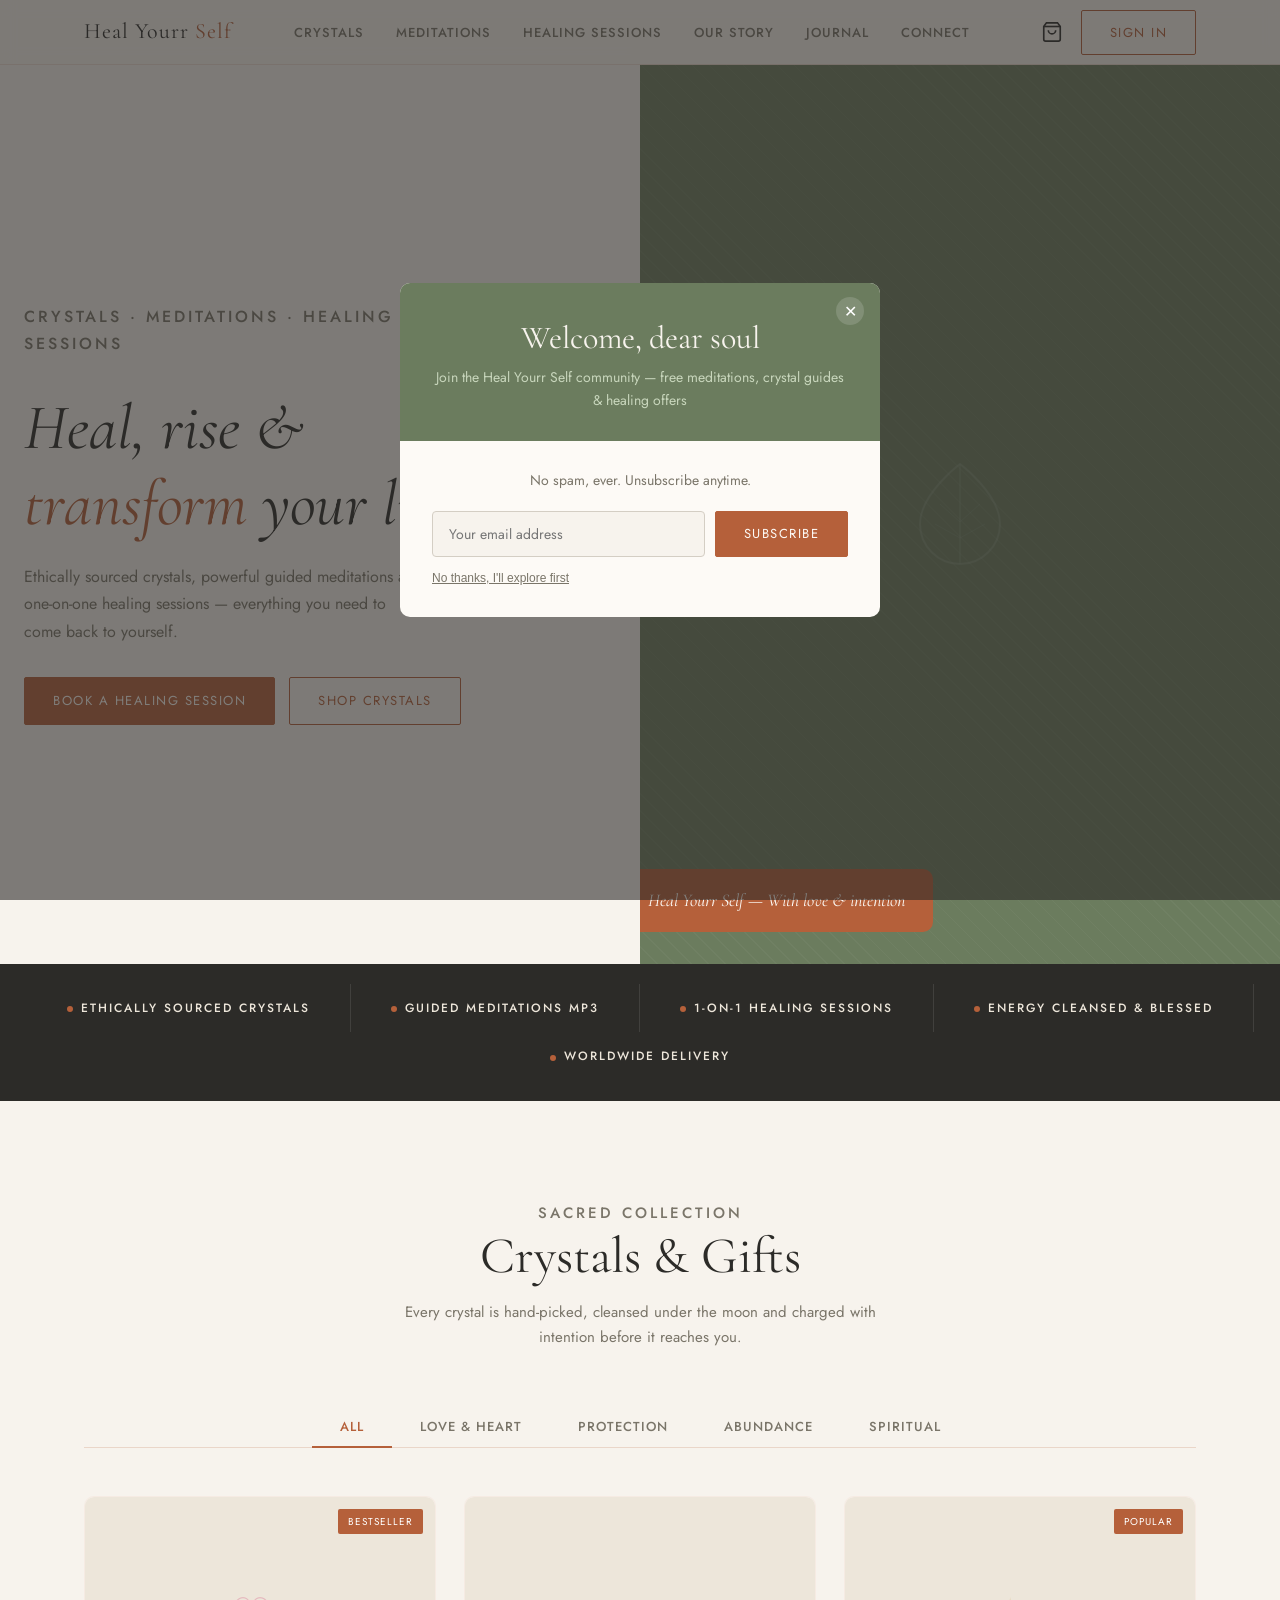
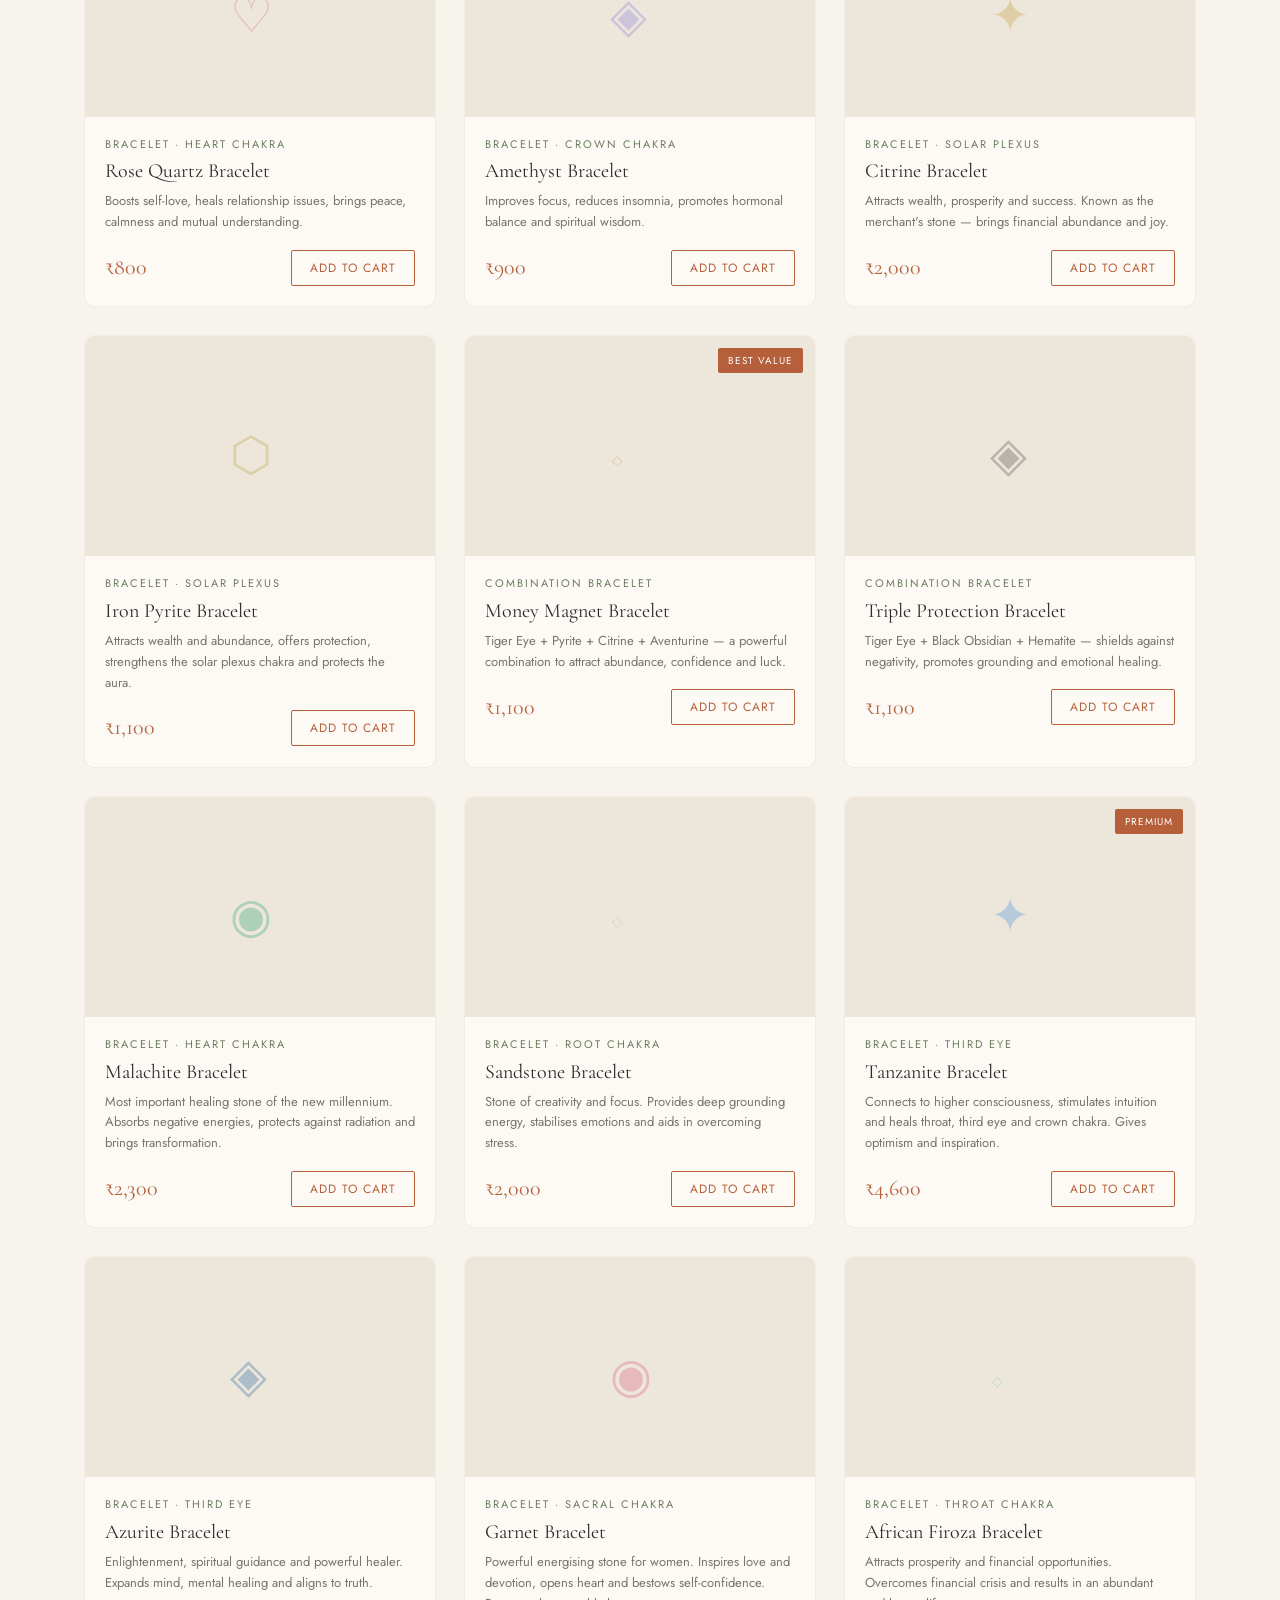
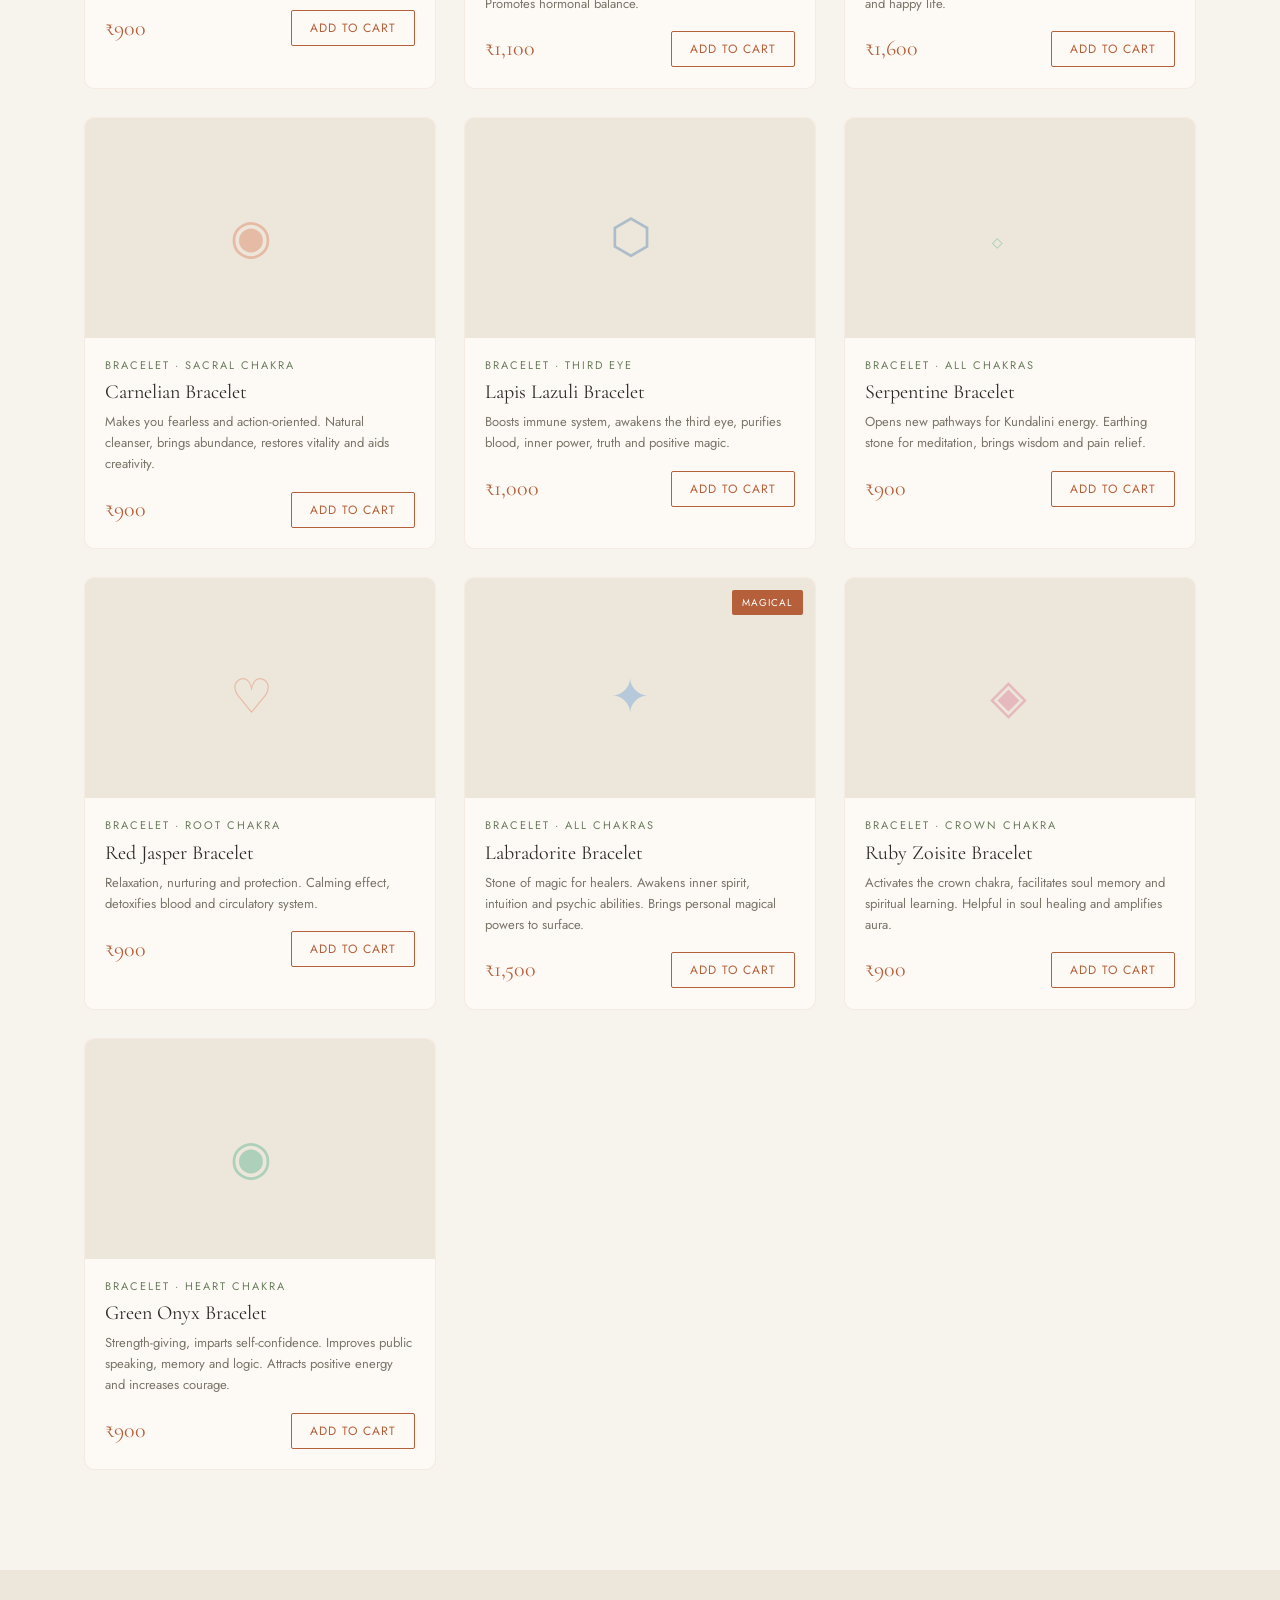
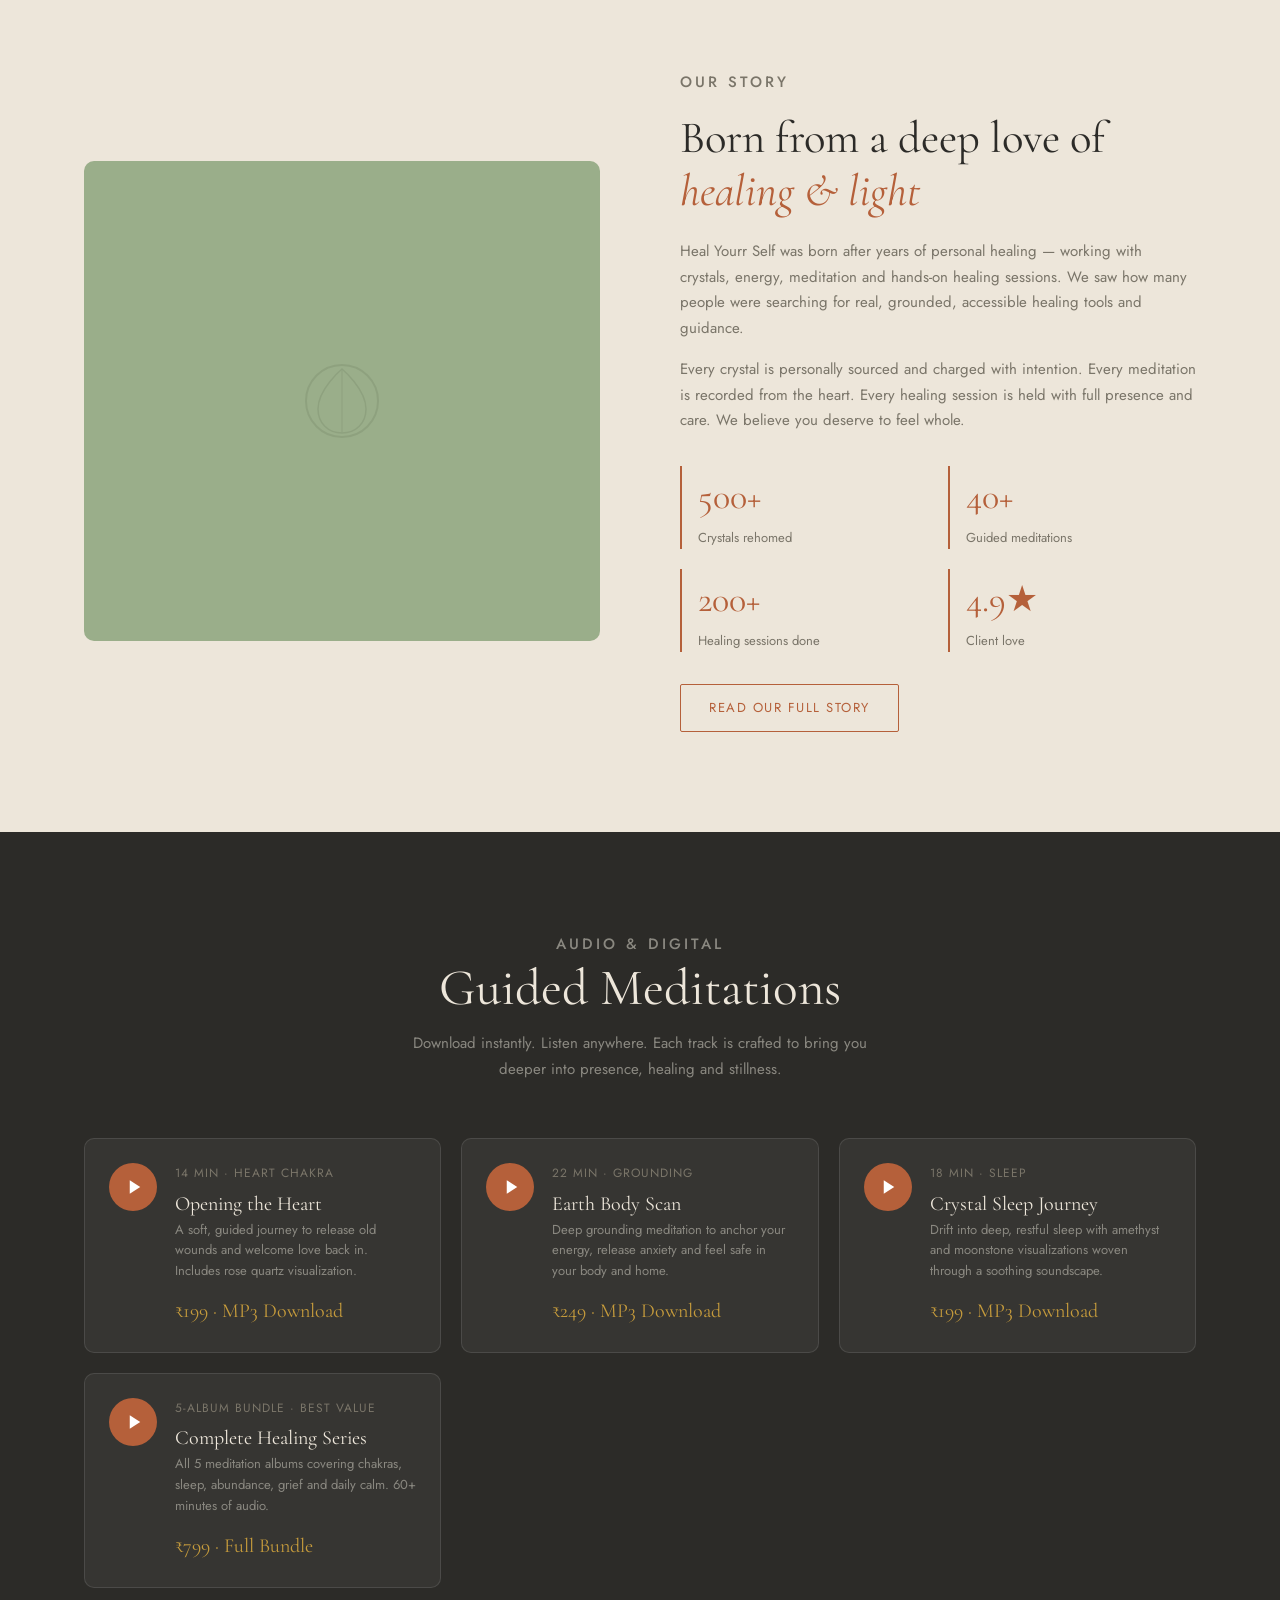
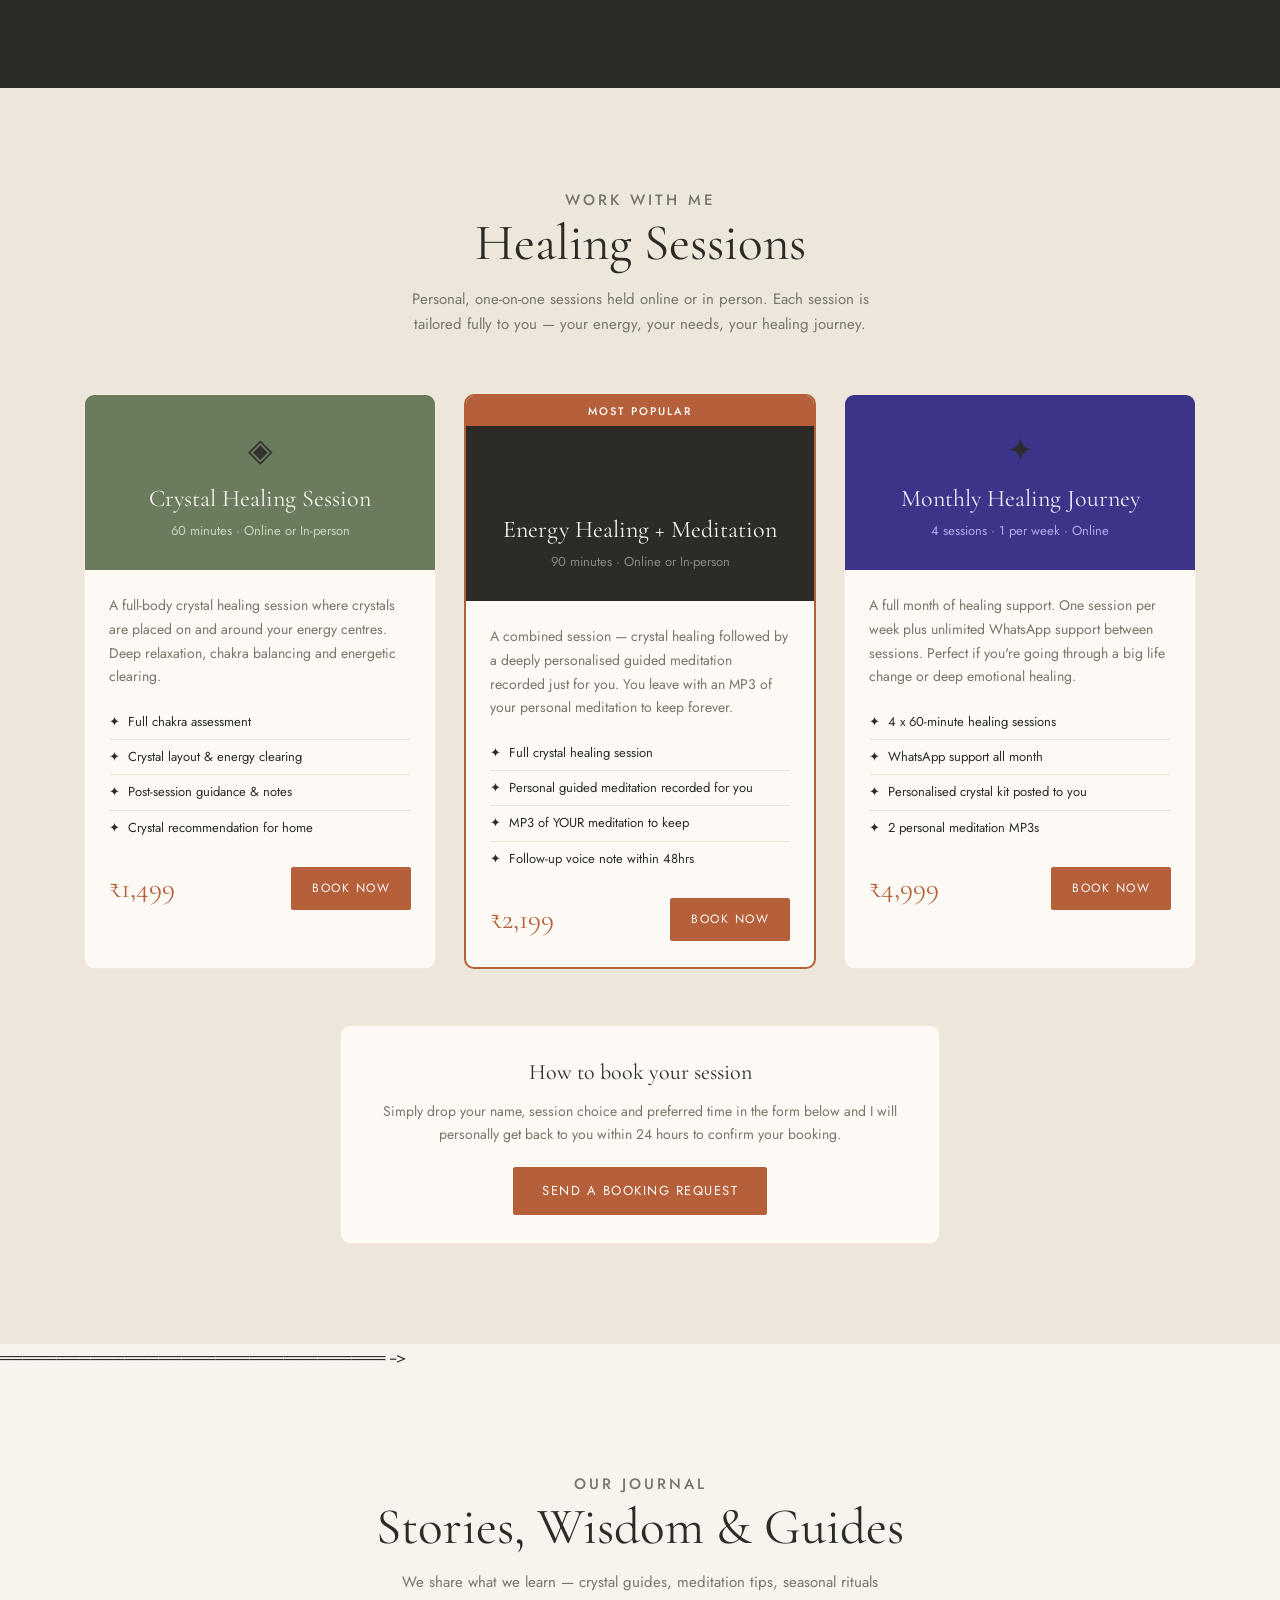
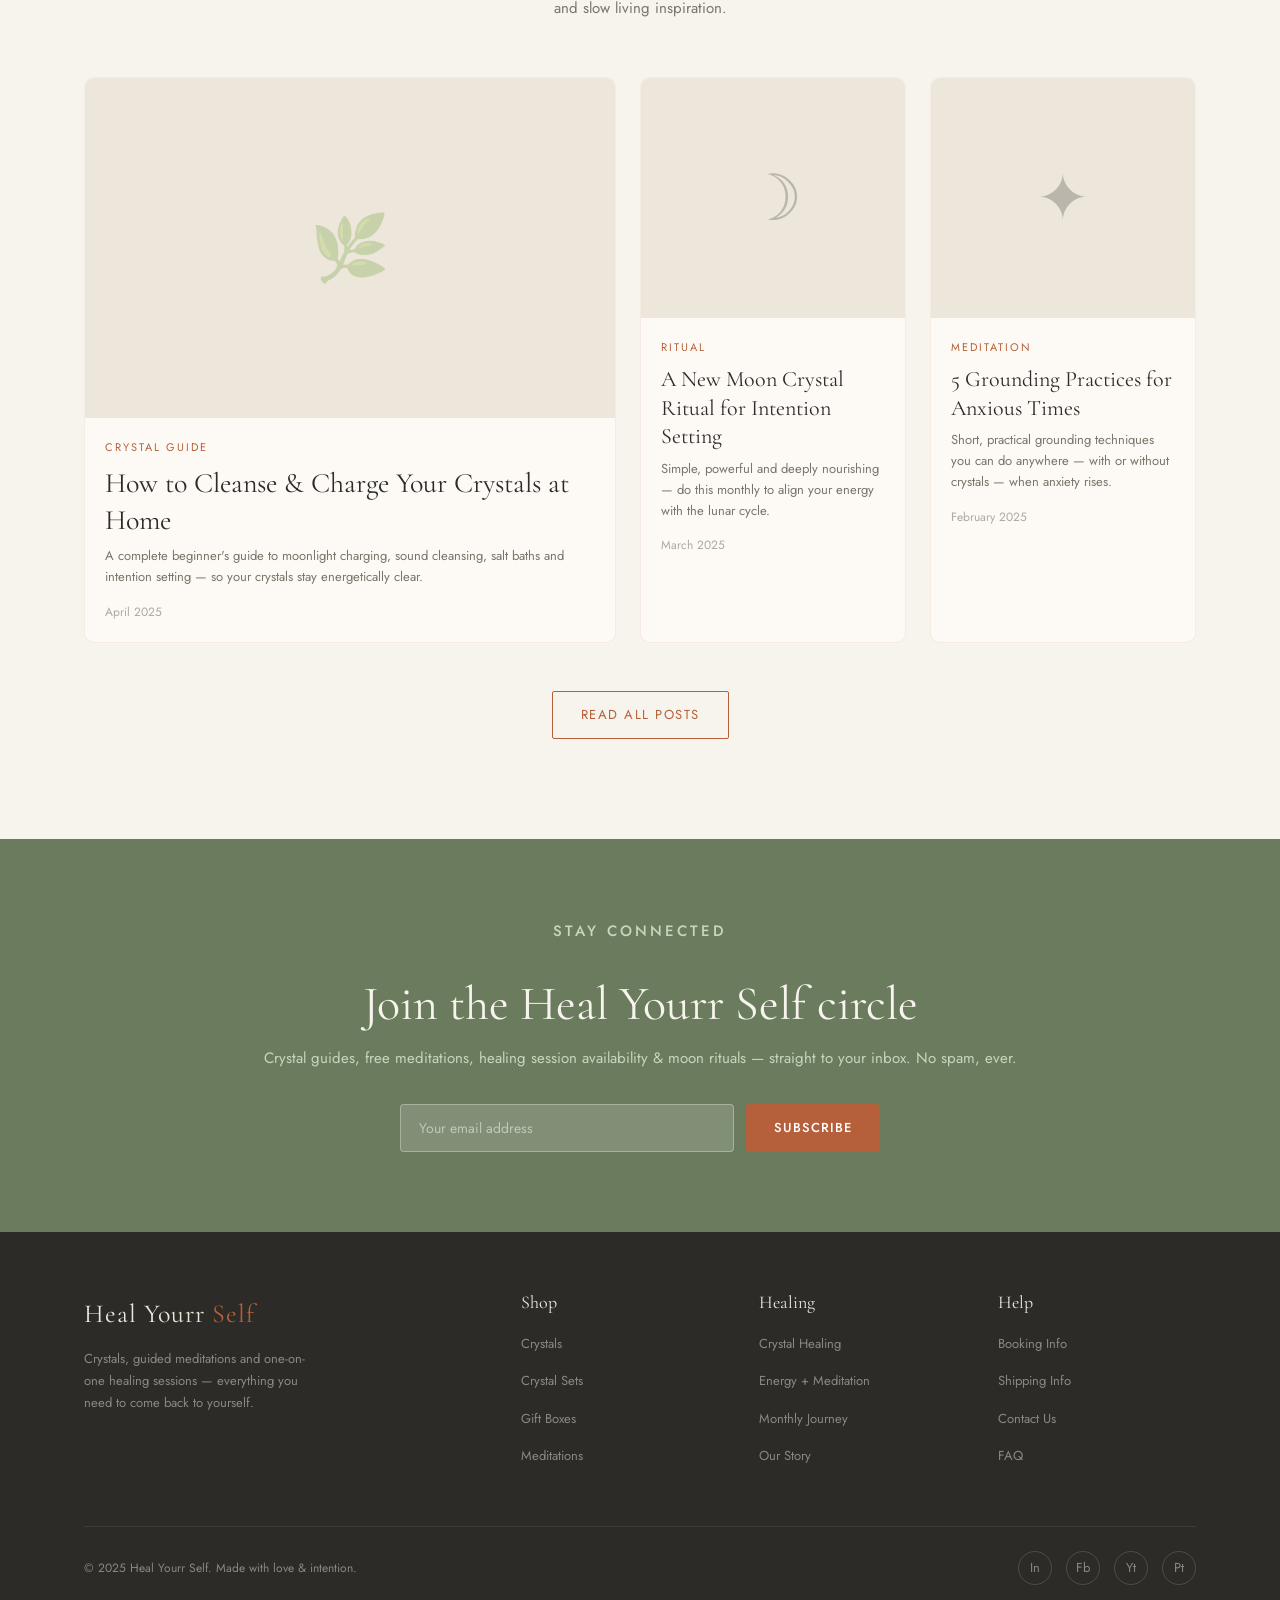
==== index (4).html @ dcf6c5a8 "firebase issue fixed" ====
<!DOCTYPE html>
<html lang="en">
<head>
  <meta charset="UTF-8" />
  <meta name="viewport" content="width=device-width, initial-scale=1.0"/>
  <title>Heal Yourr Self — Crystals, Meditations & Healing Sessions</title>
  <link href="https://fonts.googleapis.com/css2?family=Cormorant+Garamond:ital,wght@0,300;0,400;0,600;1,300;1,400&family=Jost:wght@300;400;500&display=swap" rel="stylesheet"/>
  <script type="module">
    import { initializeApp } from "https://www.gstatic.com/firebasejs/10.11.0/firebase-app.js";
    import { getAuth, signInWithPopup, GoogleAuthProvider, createUserWithEmailAndPassword, signInWithEmailAndPassword, signOut, onAuthStateChanged } from "https://www.gstatic.com/firebasejs/10.11.0/firebase-auth.js";
    import { getFirestore, doc, setDoc, getDoc } from "https://www.gstatic.com/firebasejs/10.11.0/firebase-firestore.js";

    const firebaseConfig = {
      apiKey: "AIzaSyAkvqa2JG7VPcu11WR4FYIJxOx4Lw--bS4",
      authDomain: "heal-yourr-self.firebaseapp.com",
      projectId: "heal-yourr-self",
      storageBucket: "heal-yourr-self.firebasestorage.app",
      messagingSenderId: "934808740053",
      appId: "1:934808740053:web:3488cf085764a7d14f825c"
    };

    const app = initializeApp(firebaseConfig);
    const auth = getAuth(app);
    const db = getFirestore(app);
    const provider = new GoogleAuthProvider();

    window._auth = auth; window._db = db; window._provider = provider;
    window._signInWithPopup = signInWithPopup;
    window._createUser = createUserWithEmailAndPassword;
    window._signIn = signInWithEmailAndPassword;
    window._signOut = signOut;
    window._doc = doc; window._setDoc = setDoc; window._getDoc = getDoc;

    onAuthStateChanged(auth, async function(user) {
      window.currentUser = user || null;
      var signinBtn = document.getElementById('nav-signin-btn');
      var userBtn = document.getElementById('nav-user-btn');
      var userName = document.getElementById('nav-user-name');
      if (user) {
        if (signinBtn) signinBtn.style.display = 'none';
        if (userBtn) userBtn.style.display = 'flex';
        if (userName) userName.textContent = (user.displayName || user.email).split(' ')[0];
        var snap = await getDoc(doc(db, 'users', user.uid));
        window.cartItems = (snap.exists() && snap.data().cart) ? snap.data().cart : [];
        renderCart();
      } else {
        if (signinBtn) signinBtn.style.display = 'flex';
        if (userBtn) userBtn.style.display = 'none';
        window.cartItems = [];
        renderCart();
      }
    });

    window.saveCartToFirebase = async function() {
      if (!window.currentUser) return;
      await setDoc(doc(db, 'users', window.currentUser.uid), { cart: window.cartItems }, { merge: true });
    };

    window.sendOrderConfirmationEmail = async function(orderData) {
      // This function sends email via Firebase Cloud Functions
      // You need to set up a Cloud Function to handle this
      try {
        await fetch('https://us-central1-heal-yourr-self.cloudfunctions.net/sendOrderEmail', {
          method: 'POST',
          headers: { 'Content-Type': 'application/json' },
          body: JSON.stringify(orderData)
        });
      } catch(e) { 
        console.log('Email notification queued:', e.message); 
      }
    };

    window.signInWithGoogle = async function() {
      try {
        var result = await signInWithPopup(auth, provider);
        await setDoc(doc(db, 'users', result.user.uid), { name: result.user.displayName, email: result.user.email, photo: result.user.photoURL }, { merge: true });
        closeAuthModal();
      } catch(e) { document.getElementById('auth-error').textContent = e.message; }
    };

    window.signUpEmail = async function() {
      var name = document.getElementById('auth-name').value.trim();
      var email = document.getElementById('auth-email').value.trim();
      var pass = document.getElementById('auth-pass').value;
      if (!name||!email||!pass) { document.getElementById('auth-error').textContent = 'Please fill all fields'; return; }
      if (pass.length < 6) { document.getElementById('auth-error').textContent = 'Password must be at least 6 characters'; return; }
      try {
        var result = await createUserWithEmailAndPassword(auth, email, pass);
        await setDoc(doc(db, 'users', result.user.uid), { name, email, createdAt: new Date().toISOString() }, { merge: true });
        closeAuthModal();
      } catch(e) { document.getElementById('auth-error').textContent = e.message; }
    };

    window.signInEmail = async function() {
      var email = document.getElementById('auth-email').value.trim();
      var pass = document.getElementById('auth-pass').value;
      if (!email||!pass) { document.getElementById('auth-error').textContent = 'Please fill all fields'; return; }
      try {
        await signInWithEmailAndPassword(auth, email, pass);
        closeAuthModal();
      } catch(e) { document.getElementById('auth-error').textContent = 'Wrong email or password'; }
    };

    window.signOutUser = async function() {
      await signOut(auth);
      document.getElementById('profile-modal').classList.remove('open');
    };

    window.saveAddress = async function() {
      if (!window.currentUser) { alert('Please sign in first'); return; }
      var addr = {
        name: document.getElementById('addr-name').value,
        phone: document.getElementById('addr-phone').value,
        line1: document.getElementById('addr-line1').value,
        city: document.getElementById('addr-city').value,
        state: document.getElementById('addr-state').value,
        pincode: document.getElementById('addr-pincode').value
      };
      await setDoc(doc(db, 'users', window.currentUser.uid), { address: addr }, { merge: true });
      document.getElementById('addr-saved-msg').style.display = 'block';
      setTimeout(function(){ document.getElementById('addr-saved-msg').style.display='none'; }, 2500);
    };

    window.loadAddress = async function() {
      if (!window.currentUser) return;
      var snap = await getDoc(doc(db, 'users', window.currentUser.uid));
      if (snap.exists() && snap.data().address) {
        var a = snap.data().address;
        document.getElementById('addr-name').value = a.name||'';
        document.getElementById('addr-phone').value = a.phone||'';
        document.getElementById('addr-line1').value = a.line1||'';
        document.getElementById('addr-city').value = a.city||'';
        document.getElementById('addr-state').value = a.state||'';
        document.getElementById('addr-pincode').value = a.pincode||'';
      }
    };
  </script>

  <style>
    /* ── RESET & BASE ── */
    *, *::before, *::after { box-sizing: border-box; margin: 0; padding: 0; }
    :root {
      --cream:    #F7F3ED;
      --ivory:    #EDE6DA;
      --terra:    #B5603A;
      --terra-lt: #D4896A;
      --sage:     #6B7C5E;
      --sage-lt:  #9AAE8A;
      --charcoal: #2C2B28;
      --muted:    #7A7569;
      --gold:     #C49A3C;
      --white:    #FDFAF6;
      --radius:   10px;
    }
    html { scroll-behavior: smooth; }
    body {
      font-family: 'Jost', sans-serif;
      background: var(--cream);
      color: var(--charcoal);
      font-size: 16px;
      line-height: 1.7;
      overflow-x: hidden;
    }
    h1,h2,h3,h4 {
      font-family: 'Cormorant Garamond', serif;
      font-weight: 400;
      line-height: 1.2;
    }
    img { display: block; width: 100%; object-fit: cover; }
    a { color: inherit; text-decoration: none; }
    .container { max-width: 1160px; margin: 0 auto; padding: 0 24px; }
    .section-label {
      font-size: 11px;
      letter-spacing: 3px;
      text-transform: uppercase;
      color: var(--terra);
      font-family: 'Jost', sans-serif;
      font-weight: 500;
      margin-bottom: 12px;
    }
    .btn {
      display: inline-block;
      padding: 12px 28px;
      border: 1.5px solid var(--terra);
      color: var(--terra);
      font-family: 'Jost', sans-serif;
      font-size: 13px;
      letter-spacing: 1.5px;
      text-transform: uppercase;
      cursor: pointer;
      background: transparent;
      transition: background 0.25s, color 0.25s;
      border-radius: 2px;
    }
    .btn:hover { background: var(--terra); color: var(--white); }
    .btn-filled { background: var(--terra); color: var(--white); }
    .btn-filled:hover { background: #9a4f2e; }

    /* ── SUBSCRIBE POPUP ── */
    #popup-overlay {
      position: fixed; inset: 0; z-index: 1000;
      background: rgba(44,43,40,0.6);
      display: flex; align-items: center; justify-content: center;
      opacity: 0; animation: fadeIn 0.5s 1.5s forwards;
    }
    @keyframes fadeIn { to { opacity: 1; } }
    #popup {
      background: var(--white);
      width: 480px; max-width: 94vw;
      border-radius: var(--radius);
      overflow: hidden;
      transform: translateY(20px);
      animation: slideUp 0.5s 1.5s forwards;
      opacity: 0;
    }
    @keyframes slideUp { to { opacity: 1; transform: translateY(0); } }
    #popup-top {
      background: var(--sage);
      padding: 36px 32px 28px;
      text-align: center;
      position: relative;
    }
    #popup-top h2 { color: var(--cream); font-size: 32px; margin-bottom: 8px; }
    #popup-top p { color: #c8d6bc; font-size: 14px; font-family: 'Jost', sans-serif; }
    #popup-close {
      position: absolute; top: 14px; right: 16px;
      background: rgba(255,255,255,0.15); border: none;
      color: #fff; width: 28px; height: 28px;
      border-radius: 50%; cursor: pointer; font-size: 16px;
      display: flex; align-items: center; justify-content: center;
    }
    #popup-close:hover { background: rgba(255,255,255,0.3); }
    #popup-body { padding: 28px 32px 32px; }
    #popup-body p { font-size: 14px; color: var(--muted); margin-bottom: 18px; text-align: center; }
    .popup-row { display: flex; gap: 10px; }
    .popup-row input {
      flex: 1; padding: 12px 16px;
      border: 1px solid #d4cec4; border-radius: 4px;
      font-family: 'Jost', sans-serif; font-size: 14px;
      background: var(--cream); color: var(--charcoal);
      outline: none;
    }
    .popup-row input:focus { border-color: var(--sage); }
    .popup-row .btn { white-space: nowrap; }
    #popup-skip {
      display: block; text-align: center; margin-top: 14px;
      font-size: 12px; color: var(--muted); cursor: pointer;
      text-decoration: underline; background: none; border: none;
    }
    #popup-success { text-align: center; padding: 20px 0 8px; }
    #popup-success .check {
      width: 48px; height: 48px; border-radius: 50%;
      background: #e8f0e4; margin: 0 auto 14px;
      display: flex; align-items: center; justify-content: center;
    }
    #popup-success h3 { font-size: 22px; margin-bottom: 6px; }
    #popup-success p { font-size: 14px; color: var(--muted); }

    /* ── NAV ── */
    nav {
      position: fixed; top: 0; width: 100%; z-index: 500;
      background: rgba(247,243,237,0.95);
      backdrop-filter: blur(8px);
      border-bottom: 1px solid rgba(181,96,58,0.15);
    }
    .nav-inner {
      max-width: 1160px; margin: 0 auto; padding: 0 24px;
      height: 64px; display: flex; align-items: center; justify-content: space-between;
    }
    .nav-logo {
      font-family: 'Cormorant Garamond', serif;
      font-size: 22px; letter-spacing: 1px; color: var(--charcoal);
    }
    .nav-logo span { color: var(--terra); }
    .nav-links { display: flex; gap: 32px; list-style: none; }
    .nav-links a {
      font-size: 13px; letter-spacing: 1px; text-transform: uppercase;
      color: var(--muted); font-weight: 500; transition: color 0.2s;
    }
    .nav-links a:hover { color: var(--terra); }
    .nav-cta { font-size: 13px; }
    .hamburger { display: none; flex-direction: column; gap: 5px; cursor: pointer; background: none; border: none; padding: 4px; }
    .hamburger span { width: 22px; height: 1.5px; background: var(--charcoal); display: block; transition: all 0.3s; }

    /* ── HERO ── */
    #hero {
      padding-top: 64px;
      min-height: 100vh;
      display: grid;
      grid-template-columns: 1fr 1fr;
      align-items: center;
    }
    .hero-text { padding: 80px 48px 80px 24px; max-width: 580px; }
    .hero-text h1 { font-size: clamp(42px, 5vw, 68px); font-style: italic; margin-bottom: 20px; color: var(--charcoal); }
    .hero-text h1 em { color: var(--terra); font-style: italic; }
    .hero-text p { color: var(--muted); font-size: 16px; max-width: 400px; margin-bottom: 32px; }
    .hero-actions { display: flex; gap: 14px; flex-wrap: wrap; }
    .hero-img {
      height: 100vh;
      background: var(--sage);
      position: relative;
      overflow: hidden;
    }
    .hero-img img { height: 100%; object-fit: cover; opacity: 0.85; }
    /* placeholder pattern if no image */
    .hero-img-placeholder {
      width: 100%; height: 100%;
      background:
        repeating-linear-gradient(45deg, rgba(255,255,255,0.03) 0px, rgba(255,255,255,0.03) 1px, transparent 1px, transparent 12px),
        var(--sage);
      display: flex; align-items: center; justify-content: center;
    }
    .hero-img-placeholder .leaf-icon { opacity: 0.2; }
    .hero-badge {
      position: absolute; bottom: 32px; left: -20px;
      background: var(--terra); color: var(--white);
      padding: 16px 28px; border-radius: 0 var(--radius) var(--radius) 0;
      font-family: 'Cormorant Garamond', serif; font-size: 18px; font-style: italic;
    }

    /* ── FEATURES STRIP ── */
    #features {
      background: var(--charcoal);
      padding: 20px 0;
    }
    .features-row {
      display: flex; gap: 0;
      justify-content: center; flex-wrap: wrap;
    }
    .feature-item {
      padding: 14px 40px;
      border-right: 1px solid rgba(255,255,255,0.1);
      color: var(--ivory);
      font-size: 12px; letter-spacing: 2px; text-transform: uppercase;
      font-weight: 500; text-align: center;
    }
    .feature-item:last-child { border-right: none; }
    .feature-item .dot { display: inline-block; width: 6px; height: 6px; border-radius: 50%; background: var(--terra); margin-right: 8px; vertical-align: middle; }

    /* ── SHOP ── */
    #shop { padding: 100px 0; }
    .section-head { text-align: center; margin-bottom: 56px; }
    .section-head h2 { font-size: clamp(34px, 4vw, 52px); margin-bottom: 12px; }
    .section-head p { color: var(--muted); max-width: 480px; margin: 0 auto; font-size: 15px; }
    .shop-tabs {
      display: flex; gap: 0; justify-content: center;
      margin-bottom: 48px; border-bottom: 1px solid rgba(181,96,58,0.2);
    }
    .shop-tab {
      padding: 10px 28px; font-size: 13px; letter-spacing: 1px; text-transform: uppercase;
      color: var(--muted); cursor: pointer; border: none; background: none;
      border-bottom: 2px solid transparent; margin-bottom: -1px;
      font-family: 'Jost', sans-serif; font-weight: 500; transition: all 0.2s;
    }
    .shop-tab.active { color: var(--terra); border-bottom-color: var(--terra); }
    .products-grid {
      display: grid;
      grid-template-columns: repeat(auto-fill, minmax(260px, 1fr));
      gap: 28px;
    }
    .product-card {
      background: var(--white);
      border-radius: var(--radius);
      overflow: hidden;
      border: 1px solid rgba(181,96,58,0.1);
      transition: transform 0.25s, box-shadow 0.25s;
      cursor: pointer;
    }
    .product-card:hover { transform: translateY(-4px); box-shadow: 0 12px 32px rgba(44,43,40,0.1); }
    .product-img {
      height: 220px;
      background: var(--ivory);
      position: relative;
      overflow: hidden;
      display: flex; align-items: center; justify-content: center;
    }
    .product-img-placeholder {
      width: 60px; height: 60px; opacity: 0.3;
      font-family: 'Cormorant Garamond', serif; font-size: 48px; color: var(--sage);
    }
    .product-badge {
      position: absolute; top: 12px; right: 12px;
      background: var(--terra); color: #fff;
      font-size: 10px; letter-spacing: 1px; text-transform: uppercase;
      padding: 4px 10px; border-radius: 2px;
    }
    .product-info { padding: 18px 20px 20px; }
    .product-type { font-size: 11px; letter-spacing: 2px; text-transform: uppercase; color: var(--sage); margin-bottom: 6px; }
    .product-name { font-family: 'Cormorant Garamond', serif; font-size: 20px; margin-bottom: 8px; }
    .product-desc { font-size: 13px; color: var(--muted); margin-bottom: 16px; line-height: 1.6; }
    .product-foot { display: flex; align-items: center; justify-content: space-between; }
    .product-price { font-family: 'Cormorant Garamond', serif; font-size: 22px; color: var(--terra); }
    .add-btn {
      padding: 8px 18px; font-size: 12px; letter-spacing: 1px;
      text-transform: uppercase; border: 1px solid var(--terra);
      color: var(--terra); background: none; cursor: pointer; border-radius: 2px;
      font-family: 'Jost', sans-serif; transition: all 0.2s;
    }
    .add-btn:hover { background: var(--terra); color: #fff; }
    .tab-section { display: none; }
    .tab-section.active { display: block; }

    /* ── ABOUT BAND ── */
    #about {
      background: var(--ivory);
      padding: 100px 0;
    }
    .about-grid { display: grid; grid-template-columns: 1fr 1fr; gap: 80px; align-items: center; }
    .about-img-wrap {
      height: 480px; background: var(--sage-lt);
      border-radius: var(--radius); overflow: hidden;
      display: flex; align-items: center; justify-content: center;
    }
    .about-img-wrap img { height: 100%; object-fit: cover; }
    .about-text h2 { font-size: clamp(32px, 3.5vw, 48px); margin-bottom: 20px; }
    .about-text h2 em { color: var(--terra); }
    .about-text p { color: var(--muted); margin-bottom: 16px; font-size: 15px; }
    .about-stats { display: grid; grid-template-columns: 1fr 1fr; gap: 20px; margin: 32px 0; }
    .stat { border-left: 2px solid var(--terra); padding-left: 16px; }
    .stat-num { font-family: 'Cormorant Garamond', serif; font-size: 36px; color: var(--terra); }
    .stat-label { font-size: 13px; color: var(--muted); }

    /* ── MEDITATIONS ── */
    #meditations { padding: 100px 0; background: var(--charcoal); }
    #meditations .section-head h2 { color: var(--ivory); }
    #meditations .section-head p { color: #8a8880; }
    #meditations .section-label { color: var(--terra-lt); }
    .meditation-list { display: grid; grid-template-columns: repeat(auto-fill, minmax(320px, 1fr)); gap: 20px; }
    .meditation-card {
      background: rgba(255,255,255,0.05);
      border: 1px solid rgba(255,255,255,0.1);
      border-radius: var(--radius);
      padding: 24px;
      display: flex; gap: 18px; align-items: flex-start;
      transition: background 0.2s;
    }
    .meditation-card:hover { background: rgba(255,255,255,0.09); }
    .play-btn {
      width: 48px; height: 48px; border-radius: 50%;
      background: var(--terra); flex-shrink: 0;
      display: flex; align-items: center; justify-content: center;
      cursor: pointer; transition: background 0.2s;
    }
    .play-btn:hover { background: var(--terra-lt); }
    .play-btn svg { margin-left: 3px; }
    .med-info { flex: 1; }
    .med-title { font-family: 'Cormorant Garamond', serif; font-size: 20px; color: var(--ivory); margin-bottom: 4px; }
    .med-meta { font-size: 12px; color: #7a7569; letter-spacing: 1px; text-transform: uppercase; margin-bottom: 8px; }
    .med-desc { font-size: 13px; color: #8a8880; line-height: 1.6; margin-bottom: 12px; }
    .med-price { font-family: 'Cormorant Garamond', serif; font-size: 20px; color: var(--gold); }

    /* ── BLOG ── */
    #blog { padding: 100px 0; }
    .blog-grid { display: grid; grid-template-columns: 2fr 1fr 1fr; gap: 24px; }
    .blog-card { border-radius: var(--radius); overflow: hidden; background: var(--white); border: 1px solid rgba(181,96,58,0.1); }
    .blog-card:hover .blog-img-placeholder { opacity: 0.5; }
    .blog-img { height: 240px; background: var(--ivory); overflow: hidden; display: flex; align-items: center; justify-content: center; }
    .blog-img-placeholder { font-size: 64px; opacity: 0.25; transition: opacity 0.3s; }
    .blog-card:first-child .blog-img { height: 340px; }
    .blog-content { padding: 20px; }
    .blog-tag { font-size: 11px; letter-spacing: 2px; text-transform: uppercase; color: var(--terra); margin-bottom: 8px; }
    .blog-title { font-family: 'Cormorant Garamond', serif; font-size: 22px; margin-bottom: 8px; line-height: 1.3; }
    .blog-card:first-child .blog-title { font-size: 28px; }
    .blog-excerpt { font-size: 13px; color: var(--muted); line-height: 1.6; margin-bottom: 14px; }
    .blog-date { font-size: 12px; color: #aaa9a3; }

    /* ── SUBSCRIBE SECTION ── */
    #subscribe {
      background: var(--sage);
      padding: 80px 0;
      text-align: center;
    }
    #subscribe h2 { font-size: clamp(30px, 4vw, 48px); color: var(--cream); margin-bottom: 12px; }
    #subscribe p { color: #c8d6bc; font-size: 15px; margin-bottom: 32px; }
    .subscribe-form { display: flex; gap: 12px; max-width: 480px; margin: 0 auto; }
    .subscribe-form input {
      flex: 1; padding: 13px 18px;
      border: 1.5px solid rgba(255,255,255,0.3); border-radius: 4px;
      background: rgba(255,255,255,0.15); color: var(--white);
      font-family: 'Jost', sans-serif; font-size: 14px; outline: none;
    }
    .subscribe-form input::placeholder { color: rgba(255,255,255,0.5); }
    .subscribe-form input:focus { border-color: rgba(255,255,255,0.7); }
    .sub-form-btn {
      padding: 13px 28px; background: var(--terra); color: #fff;
      border: none; border-radius: 4px; font-size: 13px; letter-spacing: 1px;
      text-transform: uppercase; cursor: pointer; font-family: 'Jost', sans-serif;
      font-weight: 500; white-space: nowrap; transition: background 0.2s;
    }
    .sub-form-btn:hover { background: #9a4f2e; }

    /* ── FOOTER ── */
    footer {
      background: var(--charcoal);
      padding: 60px 0 28px;
      color: #8a8880;
    }
    .footer-grid { display: grid; grid-template-columns: 2fr 1fr 1fr 1fr; gap: 40px; margin-bottom: 48px; }
    .footer-brand .nav-logo { font-size: 26px; color: var(--ivory); margin-bottom: 12px; }
    .footer-brand p { font-size: 13px; line-height: 1.7; max-width: 240px; }
    .footer-col h4 { font-family: 'Cormorant Garamond', serif; font-size: 18px; color: var(--ivory); margin-bottom: 16px; }
    .footer-col ul { list-style: none; }
    .footer-col ul li { margin-bottom: 10px; }
    .footer-col ul a { font-size: 13px; color: #8a8880; transition: color 0.2s; }
    .footer-col ul a:hover { color: var(--terra-lt); }
    .footer-bottom {
      border-top: 1px solid rgba(255,255,255,0.08);
      padding-top: 24px;
      display: flex; justify-content: space-between; align-items: center;
    }
    .footer-bottom p { font-size: 12px; }
    .social-links { display: flex; gap: 14px; }
    .social-links a {
      width: 34px; height: 34px; border-radius: 50%;
      border: 1px solid rgba(255,255,255,0.15);
      display: flex; align-items: center; justify-content: center;
      font-size: 13px; color: #8a8880; transition: all 0.2s;
    }
    .social-links a:hover { border-color: var(--terra); color: var(--terra-lt); }


    /* ── CART DRAWER ── */
    #cart-overlay { position:fixed;inset:0;z-index:3000;background:rgba(44,43,40,0.5);display:none;justify-content:flex-end; }
    #cart-overlay.open { display:flex; }
    #cart-drawer { background:var(--white);width:420px;max-width:100vw;height:100vh;display:flex;flex-direction:column;transform:translateX(100%);transition:transform 0.35s cubic-bezier(.4,0,.2,1); }
    #cart-overlay.open #cart-drawer { transform:translateX(0); }
    #cart-head { padding:20px 24px;border-bottom:1px solid var(--ivory);display:flex;align-items:center;justify-content:space-between;flex-shrink:0; }
    #cart-head h3 { font-family:'Cormorant Garamond',serif;font-size:22px; }
    #cart-close-btn { background:none;border:none;font-size:22px;cursor:pointer;color:var(--muted);line-height:1; }
    #cart-close-btn:hover { color:var(--terra); }
    #cart-items { flex:1;overflow-y:auto;padding:12px 24px; }
    #cart-empty { text-align:center;padding:60px 20px; }
    #cart-empty .ei { font-size:48px;opacity:0.2;margin-bottom:16px; }
    #cart-empty p { color:var(--muted);font-size:15px;margin-bottom:20px; }
    .cart-item { display:flex;gap:14px;padding:14px 0;border-bottom:1px solid var(--ivory);align-items:flex-start; }
    .cart-item-img { width:72px;height:72px;border-radius:8px;background:var(--ivory);flex-shrink:0;display:flex;align-items:center;justify-content:center;overflow:hidden;font-size:26px;opacity:0.5; }
    .cart-item-img img { width:100%;height:100%;object-fit:cover;opacity:1; }
    .cart-item-info { flex:1;min-width:0; }
    .cart-item-name { font-family:'Cormorant Garamond',serif;font-size:17px;margin-bottom:2px; }
    .cart-item-type { font-size:11px;color:var(--muted);letter-spacing:1px;text-transform:uppercase;margin-bottom:8px; }
    .cart-item-bottom { display:flex;align-items:center;justify-content:space-between; }
    .cart-item-price { font-family:'Cormorant Garamond',serif;font-size:18px;color:var(--terra); }
    .cart-qty { display:flex;align-items:center;gap:8px; }
    .qty-btn { width:26px;height:26px;border-radius:50%;border:1px solid var(--ivory);background:none;cursor:pointer;font-size:16px;color:var(--charcoal);display:flex;align-items:center;justify-content:center;transition:all 0.15s; }
    .qty-btn:hover { border-color:var(--terra);color:var(--terra); }
    .qty-num { font-size:14px;font-weight:500;min-width:16px;text-align:center; }
    .cart-item-remove { background:none;border:none;color:#ccc;cursor:pointer;font-size:16px;padding:4px;transition:color 0.15s;flex-shrink:0; }
    .cart-item-remove:hover { color:#E24B4A; }
    #cart-footer { padding:20px 24px;border-top:1px solid var(--ivory);flex-shrink:0; }
    .cart-summary-row { display:flex;justify-content:space-between;font-size:14px;color:var(--muted);margin-bottom:6px; }
    .cart-summary-row.total { font-size:18px;font-weight:500;color:var(--charcoal);margin-top:10px;padding-top:10px;border-top:1px solid var(--ivory); }
    .cart-summary-row.total span:last-child { color:var(--terra);font-family:'Cormorant Garamond',serif;font-size:22px; }
    #cart-checkout { display:block;width:100%;padding:14px;background:var(--terra);color:#fff;border:none;border-radius:4px;font-size:13px;letter-spacing:1.5px;text-transform:uppercase;cursor:pointer;font-family:'Jost',sans-serif;font-weight:500;transition:background 0.2s;margin-bottom:10px; }
    #cart-checkout:hover { background:#9a4f2e; }
    #cart-continue { display:block;width:100%;padding:11px;background:none;border:1px solid var(--ivory);color:var(--muted);border-radius:4px;font-size:12px;letter-spacing:1px;text-transform:uppercase;cursor:pointer;font-family:'Jost',sans-serif;transition:all 0.2s; }
    #cart-continue:hover { border-color:var(--terra);color:var(--terra); }

    /* ── CART BADGE IN NAV ── */
    .cart-nav-btn { position:relative;background:none;border:none;cursor:pointer;padding:6px 8px;display:flex;align-items:center;gap:6px;color:var(--charcoal);transition:color 0.2s; }
    .cart-nav-btn:hover { color:var(--terra); }
    #cart-badge { position:absolute;top:0;right:0;background:var(--terra);color:#fff;width:18px;height:18px;border-radius:50%;font-size:10px;font-weight:700;display:none;align-items:center;justify-content:center; }
    #cart-badge.visible { display:flex; }
    .nav-user-area { display:flex;align-items:center;gap:10px; }

    /* ── AUTH MODAL ── */
    #auth-overlay { position:fixed;inset:0;z-index:4000;background:rgba(44,43,40,0.65);display:none;align-items:center;justify-content:center;padding:20px; }
    #auth-overlay.open { display:flex; }
    #auth-box { background:var(--white);border-radius:var(--radius);width:440px;max-width:100%;overflow:hidden; }
    #auth-top { background:var(--sage);padding:32px 28px 24px;text-align:center;position:relative; }
    #auth-top h2 { color:var(--cream);font-size:28px;margin-bottom:6px; }
    #auth-top p { color:#c8d6bc;font-size:13px; }
    #auth-modal-close { position:absolute;top:12px;right:14px;background:rgba(255,255,255,0.15);border:none;color:#fff;width:28px;height:28px;border-radius:50%;cursor:pointer;font-size:16px;display:flex;align-items:center;justify-content:center; }
    #auth-body { padding:24px 28px 28px; }
    .auth-tabs { display:flex;gap:0;border-bottom:1px solid var(--ivory);margin-bottom:20px; }
    .auth-tab { flex:1;padding:10px;text-align:center;font-size:13px;letter-spacing:1px;text-transform:uppercase;cursor:pointer;border:none;background:none;color:var(--muted);border-bottom:2px solid transparent;margin-bottom:-1px;font-family:'Jost',sans-serif;font-weight:500;transition:all 0.2s; }
    .auth-tab.active { color:var(--terra);border-bottom-color:var(--terra); }
    .auth-input-group { margin-bottom:14px; }
    .auth-input-group label { display:block;font-size:12px;letter-spacing:1px;text-transform:uppercase;color:var(--muted);margin-bottom:6px; }
    .auth-input-group input { width:100%;padding:11px 14px;border:1px solid var(--ivory);border-radius:4px;font-family:'Jost',sans-serif;font-size:14px;background:var(--cream);color:var(--charcoal);outline:none; }
    .auth-input-group input:focus { border-color:var(--sage); }
    #auth-error { color:#E24B4A;font-size:13px;margin-bottom:10px;min-height:18px; }
    .auth-submit-btn { width:100%;padding:13px;background:var(--terra);color:#fff;border:none;border-radius:4px;font-size:13px;letter-spacing:1.5px;text-transform:uppercase;cursor:pointer;font-family:'Jost',sans-serif;font-weight:500;margin-bottom:14px;transition:background 0.2s; }
    .auth-submit-btn:hover { background:#9a4f2e; }
    .auth-divider { text-align:center;font-size:12px;color:var(--muted);margin-bottom:14px;position:relative; }
    .auth-divider::before,.auth-divider::after { content:'';position:absolute;top:50%;width:40%;height:1px;background:var(--ivory); }
    .auth-divider::before { left:0; } .auth-divider::after { right:0; }
    .google-btn { width:100%;padding:12px;border:1px solid var(--ivory);border-radius:4px;background:var(--white);color:var(--charcoal);font-size:14px;cursor:pointer;display:flex;align-items:center;justify-content:center;gap:10px;font-family:'Jost',sans-serif;transition:border-color 0.2s; }
    .google-btn:hover { border-color:var(--sage); }
    .google-icon { width:18px;height:18px; }

    /* ── PROFILE MODAL ── */
    #profile-modal { position:fixed;inset:0;z-index:4000;background:rgba(44,43,40,0.65);display:none;align-items:flex-start;justify-content:flex-end;padding:70px 20px 20px; }
    #profile-modal.open { display:flex; }
    #profile-box { background:var(--white);border-radius:var(--radius);width:360px;max-width:100%;border:1px solid var(--ivory); }
    .profile-head { padding:20px 20px 16px;border-bottom:1px solid var(--ivory);display:flex;align-items:center;gap:12px; }
    .profile-avatar { width:44px;height:44px;border-radius:50%;background:var(--sage);display:flex;align-items:center;justify-content:center;color:#fff;font-size:18px;font-weight:500;flex-shrink:0;overflow:hidden; }
    .profile-avatar img { width:100%;height:100%;object-fit:cover; }
    .profile-name { font-family:'Cormorant Garamond',serif;font-size:18px; }
    .profile-email { font-size:12px;color:var(--muted); }
    .profile-section { padding:16px 20px; }
    .profile-section h4 { font-size:12px;letter-spacing:2px;text-transform:uppercase;color:var(--terra);margin-bottom:12px; }
    .addr-grid { display:grid;grid-template-columns:1fr 1fr;gap:10px; }
    .addr-grid .full { grid-column:1/-1; }
    .addr-grid input { width:100%;padding:9px 12px;border:1px solid var(--ivory);border-radius:4px;font-size:13px;font-family:'Jost',sans-serif;background:var(--cream);color:var(--charcoal);outline:none; }
    .addr-grid input:focus { border-color:var(--sage); }
    .save-addr-btn { margin-top:12px;width:100%;padding:10px;background:var(--sage);color:#fff;border:none;border-radius:4px;font-size:12px;letter-spacing:1.5px;text-transform:uppercase;cursor:pointer;font-family:'Jost',sans-serif; }
    #addr-saved-msg { display:none;color:#3B6D11;font-size:13px;margin-top:8px;text-align:center; }
    .signout-btn { width:100%;padding:11px;margin:0 20px 16px;width:calc(100% - 40px);border:1px solid #f09595;color:#A32D2D;background:none;border-radius:4px;font-size:12px;letter-spacing:1px;text-transform:uppercase;cursor:pointer;font-family:'Jost',sans-serif;transition:all 0.2s; }
    .signout-btn:hover { background:#FCEBEB; }

    /* ── RESPONSIVE ── */
    @media (max-width: 900px) {
      #hero { grid-template-columns: 1fr; }
      .hero-img { height: 340px; }
      .hero-text { padding: 60px 24px 40px; }
      .about-grid { grid-template-columns: 1fr; gap: 40px; }
      .blog-grid { grid-template-columns: 1fr; }
      .blog-card:first-child .blog-img { height: 240px; }
      .footer-grid { grid-template-columns: 1fr 1fr; }
      .nav-links { display: none; }
      .hamburger { display: flex; }
    }
    @media (max-width: 560px) {
      .footer-grid { grid-template-columns: 1fr; }
      .subscribe-form { flex-direction: column; }
      .popup-row { flex-direction: column; }
      .features-row { flex-direction: column; align-items: center; }
      .feature-item { border-right: none; border-bottom: 1px solid rgba(255,255,255,0.08); width: 100%; }
    }

    /* ── PRODUCT DETAIL MODAL ── */
    #product-modal {
      position: fixed; inset: 0; z-index: 2000;
      background: rgba(44,43,40,0.7);
      display: none; align-items: center; justify-content: center;
      padding: 20px;
    }
    #product-modal.open { display: flex; }
    #modal-box {
      background: var(--white);
      border-radius: var(--radius);
      width: 900px; max-width: 100%;
      max-height: 90vh;
      overflow-y: auto;
      display: grid;
      grid-template-columns: 1fr 1fr;
      position: relative;
    }
    #modal-close {
      position: absolute; top: 14px; right: 16px; z-index: 10;
      background: rgba(44,43,40,0.5); border: none;
      color: #fff; width: 32px; height: 32px;
      border-radius: 50%; cursor: pointer; font-size: 18px;
      display: flex; align-items: center; justify-content: center;
    }
    #modal-close:hover { background: var(--terra); }
    #modal-img-wrap {
      height: 100%; min-height: 460px;
      background: var(--ivory);
      display: flex; align-items: center; justify-content: center;
      overflow: hidden; border-radius: var(--radius) 0 0 var(--radius);
      position: relative;
    }
    #modal-img-wrap img { width: 100%; height: 100%; object-fit: cover; }
    #modal-img-placeholder {
      font-size: 80px; opacity: 0.25;
    }
    #modal-content { padding: 36px 32px; overflow-y: auto; }
    #modal-type { font-size: 11px; letter-spacing: 3px; text-transform: uppercase; color: var(--terra); margin-bottom: 8px; font-weight: 500; }
    #modal-name { font-family: 'Cormorant Garamond', serif; font-size: 34px; margin-bottom: 6px; line-height: 1.2; }
    #modal-price { font-family: 'Cormorant Garamond', serif; font-size: 28px; color: var(--terra); margin-bottom: 20px; }
    #modal-desc { font-size: 14px; color: var(--muted); margin-bottom: 20px; line-height: 1.7; }
    #modal-benefits-title { font-size: 12px; letter-spacing: 2px; text-transform: uppercase; color: var(--charcoal); font-weight: 500; margin-bottom: 12px; }
    #modal-benefits { list-style: none; margin-bottom: 28px; }
    #modal-benefits li { font-size: 14px; color: var(--charcoal); padding: 7px 0; border-bottom: 1px solid var(--ivory); display: flex; gap: 10px; }
    #modal-benefits li span.dot-b { width: 6px; height: 6px; border-radius: 50%; background: var(--terra); flex-shrink: 0; margin-top: 8px; }
    #modal-buy { display: block; width: 100%; padding: 14px; background: var(--terra); color: #fff; border: none; border-radius: 4px; font-size: 14px; letter-spacing: 1.5px; text-transform: uppercase; cursor: pointer; font-family: 'Jost', sans-serif; font-weight: 500; text-align: center; transition: background 0.2s; text-decoration: none; }
    #modal-buy:hover { background: #9a4f2e; }
    #modal-attrs { display: grid; grid-template-columns: 1fr 1fr; gap: 10px; margin-bottom: 24px; }
    .modal-attr { background: var(--ivory); border-radius: 6px; padding: 10px 14px; }
    .modal-attr-label { font-size: 10px; letter-spacing: 2px; text-transform: uppercase; color: var(--muted); margin-bottom: 3px; }
    .modal-attr-value { font-size: 14px; color: var(--charcoal); font-weight: 500; }
    .product-card { cursor: pointer; }
    @media (max-width: 700px) {
      #modal-box { grid-template-columns: 1fr; }
      #modal-img-wrap { min-height: 280px; border-radius: var(--radius) var(--radius) 0 0; }
    }
  </style>
</head>
<body>

<!-- ══════════════════════════════════
     PRODUCT DETAIL MODAL
══════════════════════════════════ -->
<div id="product-modal">
  <div id="modal-box">
    <button id="modal-close" onclick="closeModal()">✕</button>
    <div id="modal-img-wrap">
      <img id="modal-img" src="" alt="" style="display:none;">
      <div id="modal-img-placeholder">◈</div>
    </div>
    <div id="modal-content">
      <p id="modal-type"></p>
      <h2 id="modal-name"></h2>
      <p id="modal-price"></p>
      <div id="modal-attrs"></div>
      <p id="modal-desc"></p>
      <p id="modal-benefits-title">Benefits</p>
      <ul id="modal-benefits"></ul>
      <a id="modal-buy" href="#" target="_blank">Buy Now</a>
    </div>
  </div>
</div>


<!-- ══════════════════════════════════
     AUTH MODAL
══════════════════════════════════ -->
<div id="auth-overlay">
  <div id="auth-box">
    <div id="auth-top">
      <button id="auth-modal-close" onclick="closeAuthModal()">✕</button>
      <h2>Welcome back</h2>
      <p>Sign in to save your cart &amp; address</p>
    </div>
    <div id="auth-body">
      <div class="auth-tabs">
        <button class="auth-tab active" id="tab-signin" onclick="switchAuthTab('signin')">Sign In</button>
        <button class="auth-tab" id="tab-signup" onclick="switchAuthTab('signup')">Sign Up</button>
      </div>
      <div id="auth-name-wrap" class="auth-input-group" style="display:none;">
        <label>Your Name</label>
        <input type="text" id="auth-name" placeholder="Full name">
      </div>
      <div class="auth-input-group">
        <label>Email</label>
        <input type="email" id="auth-email" placeholder="your@email.com">
      </div>
      <div class="auth-input-group">
        <label>Password</label>
        <input type="password" id="auth-pass" placeholder="Min 6 characters">
      </div>
      <p id="auth-error"></p>
      <button class="auth-submit-btn" id="auth-submit-btn" onclick="handleAuthSubmit()">Sign In</button>
      <div class="auth-divider">or</div>
      <button class="google-btn" onclick="signInWithGoogle()">
        <svg class="google-icon" viewBox="0 0 24 24"><path fill="#4285F4" d="M22.56 12.25c0-.78-.07-1.53-.2-2.25H12v4.26h5.92c-.26 1.37-1.04 2.53-2.21 3.31v2.77h3.57c2.08-1.92 3.28-4.74 3.28-8.09z"/><path fill="#34A853" d="M12 23c2.97 0 5.46-.98 7.28-2.66l-3.57-2.77c-.98.66-2.23 1.06-3.71 1.06-2.86 0-5.29-1.93-6.16-4.53H2.18v2.84C3.99 20.53 7.7 23 12 23z"/><path fill="#FBBC05" d="M5.84 14.09c-.22-.66-.35-1.36-.35-2.09s.13-1.43.35-2.09V7.07H2.18C1.43 8.55 1 10.22 1 12s.43 3.45 1.18 4.93l3.66-2.84z"/><path fill="#EA4335" d="M12 5.38c1.62 0 3.06.56 4.21 1.64l3.15-3.15C17.45 2.09 14.97 1 12 1 7.7 1 3.99 3.47 2.18 7.07l3.66 2.84c.87-2.6 3.3-4.53 6.16-4.53z"/></svg>
        Continue with Google
      </button>
    </div>
  </div>
</div>

<!-- ══════════════════════════════════
     PROFILE MODAL
══════════════════════════════════ -->
<div id="profile-modal" onclick="if(event.target===this)this.classList.remove('open')">
  <div id="profile-box">
    <div class="profile-head">
      <div class="profile-avatar" id="profile-avatar">👤</div>
      <div>
        <p class="profile-name" id="profile-display-name">My Account</p>
        <p class="profile-email" id="profile-display-email"></p>
      </div>
    </div>
    <div class="profile-section">
      <h4>Saved Address</h4>
      <div class="addr-grid">
        <div class="full"><input type="text" id="addr-name" placeholder="Full name"></div>
        <input type="tel" id="addr-phone" placeholder="Phone number">
        <input type="text" id="addr-pincode" placeholder="Pincode">
        <div class="full"><input type="text" id="addr-line1" placeholder="House / Street / Area"></div>
        <input type="text" id="addr-city" placeholder="City">
        <input type="text" id="addr-state" placeholder="State">
      </div>
      <button class="save-addr-btn" onclick="saveAddress()">Save Address</button>
      <p id="addr-saved-msg">Address saved successfully ✅</p>
    </div>
    <div class="profile-section">
      <h4>Order History</h4>
      <div id="order-history-container" style="max-height: 300px; overflow-y: auto;">
        <p style="color: var(--muted); text-align: center; padding: 20px;">Loading orders...</p>
      </div>
    </div>
    <button class="signout-btn" onclick="signOutUser()">Sign Out</button>
  </div>
</div>

<!-- ══════════════════════════════════
     CART DRAWER
══════════════════════════════════ -->
<div id="cart-overlay" onclick="if(event.target===this)closeCart()">
  <div id="cart-drawer">
    <div id="cart-head">
      <h3>Your Cart</h3>
      <div style="display:flex;align-items:center;gap:12px;">
        <span id="cart-count-head" style="font-size:13px;color:var(--muted);"></span>
        <button id="cart-close-btn" onclick="closeCart()">✕</button>
      </div>
    </div>
    <div id="cart-items">
      <div id="cart-empty">
        <div class="ei">🛒</div>
        <p>Your cart is empty</p>
        <button class="btn" onclick="closeCart()">Continue Shopping</button>
      </div>
    </div>
    <div id="cart-footer" style="display:none;">
      <div id="cart-summary">
        <div class="cart-summary-row"><span>Subtotal</span><span id="cart-subtotal">₹0</span></div>
        <div class="cart-summary-row"><span>Shipping</span><span>Free</span></div>
        <div class="cart-summary-row total"><span>Total</span><span id="cart-total">₹0</span></div>
      </div>
      <button id="cart-checkout" onclick="handleCheckout()">Proceed to Checkout</button>
      <button id="cart-continue" onclick="closeCart()">Continue Shopping</button>
    </div>
  </div>
</div>

<!-- ══════════════════════════════════
     SUBSCRIBE POPUP
══════════════════════════════════ -->
<div id="popup-overlay">
  <div id="popup">
    <div id="popup-top">
      <button id="popup-close" aria-label="Close">✕</button>
      <h2>Welcome, dear soul</h2>
      <p>Join the Heal Yourr Self community — free meditations, crystal guides &amp; healing offers</p>
    </div>
    <div id="popup-body">
      <p>No spam, ever. Unsubscribe anytime.</p>
      <div class="popup-row">
        <input type="email" id="popup-email" placeholder="Your email address" />
        <button class="btn btn-filled" onclick="handlePopupSubscribe()">Subscribe</button>
      </div>
      <button id="popup-skip" onclick="closePopup()">No thanks, I'll explore first</button>
    </div>
  </div>
</div>

<!-- ══════════════════════════════════
     NAVIGATION
══════════════════════════════════ -->
<nav>
  <div class="nav-inner">
    <a href="#" class="nav-logo">Heal Yourr <span>Self</span></a>
    <ul class="nav-links">
      <li><a href="#shop">Crystals</a></li>
      <li><a href="#meditations">Meditations</a></li>
      <li><a href="#sessions">Healing Sessions</a></li>
      <li><a href="#about">Our Story</a></li>
      <li><a href="#blog">Journal</a></li>
      <li><a href="#subscribe">Connect</a></li>
    </ul>
    <div class="nav-user-area">
      <button class="cart-nav-btn" onclick="openCart()" title="Cart">
        <svg viewBox="0 0 24 24" fill="none" stroke="currentColor" stroke-width="1.8" width="22" height="22"><path d="M6 2L3 6v14a2 2 0 002 2h14a2 2 0 002-2V6l-3-4z"/><line x1="3" y1="6" x2="21" y2="6"/><path d="M16 10a4 4 0 01-8 0"/></svg>
        <span id="cart-badge"></span>
      </button>
      <button id="nav-signin-btn" class="btn nav-cta" onclick="openAuthModal()" style="display:flex;">Sign In</button>
      <button id="nav-user-btn" onclick="openProfileModal()" style="display:none;align-items:center;gap:8px;background:none;border:1px solid var(--ivory);padding:7px 14px;border-radius:4px;cursor:pointer;font-family:'Jost',sans-serif;font-size:13px;color:var(--charcoal);">
        <span style="font-size:16px;">👤</span>
        <span id="nav-user-name">Account</span>
      </button>
    </div>
    <button class="hamburger" onclick="toggleMenu()" aria-label="Menu">
      <span></span><span></span><span></span>
    </button>
  </div>
</nav>

<!-- ══════════════════════════════════
     HERO
══════════════════════════════════ -->
<section id="hero">
  <div class="hero-text">
    <p class="section-label">Crystals · Meditations · Healing Sessions</p>
    <h1>Heal, rise &amp; <em>transform</em> your life</h1>
    <p>Ethically sourced crystals, powerful guided meditations and one-on-one healing sessions — everything you need to come back to yourself.</p>
    <div class="hero-actions">
      <a href="#sessions" class="btn btn-filled">Book a Healing Session</a>
      <a href="#shop" class="btn">Shop Crystals</a>
    </div>
  </div>
  <div class="hero-img">
    <!-- Replace with your own image: <img src="your-hero-photo.jpg" alt="Sacred crystals"> -->
    <div class="hero-img-placeholder">
      <svg width="120" height="120" viewBox="0 0 120 120" fill="none" xmlns="http://www.w3.org/2000/svg" class="leaf-icon">
        <path d="M60 10 C60 10 20 40 20 70 C20 92 38 110 60 110 C82 110 100 92 100 70 C100 40 60 10 60 10Z" stroke="rgba(255,255,255,0.5)" stroke-width="2" fill="none"/>
        <line x1="60" y1="10" x2="60" y2="110" stroke="rgba(255,255,255,0.4)" stroke-width="1.5"/>
        <line x1="40" y1="50" x2="60" y2="68" stroke="rgba(255,255,255,0.3)" stroke-width="1"/>
        <line x1="80" y1="50" x2="60" y2="68" stroke="rgba(255,255,255,0.3)" stroke-width="1"/>
        <line x1="35" y1="70" x2="60" y2="84" stroke="rgba(255,255,255,0.3)" stroke-width="1"/>
        <line x1="85" y1="70" x2="60" y2="84" stroke="rgba(255,255,255,0.3)" stroke-width="1"/>
      </svg>
    </div>
    <div class="hero-badge">Heal Yourr Self — With love &amp; intention</div>
  </div>
</section>

<!-- ══════════════════════════════════
     FEATURES STRIP
══════════════════════════════════ -->
<div id="features">
  <div class="features-row">
    <div class="feature-item"><span class="dot"></span>Ethically Sourced Crystals</div>
    <div class="feature-item"><span class="dot"></span>Guided Meditations MP3</div>
    <div class="feature-item"><span class="dot"></span>1-on-1 Healing Sessions</div>
    <div class="feature-item"><span class="dot"></span>Energy Cleansed &amp; Blessed</div>
    <div class="feature-item"><span class="dot"></span>Worldwide Delivery</div>
  </div>
</div>

<!-- ══════════════════════════════════
     SHOP
══════════════════════════════════ -->
<section id="shop">
  <div class="container">
    <div class="section-head">
      <p class="section-label">Sacred Collection</p>
      <h2>Crystals &amp; Gifts</h2>
      <p>Every crystal is hand-picked, cleansed under the moon and charged with intention before it reaches you.</p>
    </div>

    <div class="shop-tabs">
      <button class="shop-tab active" onclick="switchTab('all', this)">All</button>
      <button class="shop-tab" onclick="switchTab('love', this)">Love &amp; Heart</button>
      <button class="shop-tab" onclick="switchTab('protection', this)">Protection</button>
      <button class="shop-tab" onclick="switchTab('abundance', this)">Abundance</button>
      <button class="shop-tab" onclick="switchTab('spiritual', this)">Spiritual</button>
    </div>

    <div id="tab-all" class="tab-section active">
      <div class="products-grid">

        <div class="product-card" data-cat="love" onclick="openProduct('rose-quartz')">
          <div class="product-img">
            <div class="product-img-placeholder" style="color:#D4537E;">♡</div>
            <span class="product-badge">Bestseller</span>
          </div>
          <div class="product-info">
            <p class="product-type">Bracelet · Heart Chakra</p>
            <h3 class="product-name">Rose Quartz Bracelet</h3>
            <p class="product-desc">Boosts self-love, heals relationship issues, brings peace, calmness and mutual understanding.</p>
            <div class="product-foot">
              <span class="product-price">₹800</span>
              <button class="add-btn" onclick="addToCart(this,'rose-quartz')">Add to Cart</button>
            </div>
          </div>
        </div>

        <div class="product-card" data-cat="spiritual" onclick="openProduct('amethyst')">
          <div class="product-img">
            <div class="product-img-placeholder" style="color:#7F77DD;">◈</div>
          </div>
          <div class="product-info">
            <p class="product-type">Bracelet · Crown Chakra</p>
            <h3 class="product-name">Amethyst Bracelet</h3>
            <p class="product-desc">Improves focus, reduces insomnia, promotes hormonal balance and spiritual wisdom.</p>
            <div class="product-foot">
              <span class="product-price">₹900</span>
              <button class="add-btn" onclick="addToCart(this,'amethyst')">Add to Cart</button>
            </div>
          </div>
        </div>

        <div class="product-card" data-cat="abundance" onclick="openProduct('citrine')">
          <div class="product-img">
            <div class="product-img-placeholder" style="color:#C49A3C;">✦</div>
            <span class="product-badge">Popular</span>
          </div>
          <div class="product-info">
            <p class="product-type">Bracelet · Solar Plexus</p>
            <h3 class="product-name">Citrine Bracelet</h3>
            <p class="product-desc">Attracts wealth, prosperity and success. Known as the merchant's stone — brings financial abundance and joy.</p>
            <div class="product-foot">
              <span class="product-price">₹2,000</span>
              <button class="add-btn" onclick="addToCart(this,'citrine')">Add to Cart</button>
            </div>
          </div>
        </div>

        <div class="product-card" data-cat="abundance" onclick="openProduct('iron-pyrite')">
          <div class="product-img">
            <div class="product-img-placeholder" style="color:#B4A030;">⬡</div>
          </div>
          <div class="product-info">
            <p class="product-type">Bracelet · Solar Plexus</p>
            <h3 class="product-name">Iron Pyrite Bracelet</h3>
            <p class="product-desc">Attracts wealth and abundance, offers protection, strengthens the solar plexus chakra and protects the aura.</p>
            <div class="product-foot">
              <span class="product-price">₹1,100</span>
              <button class="add-btn" onclick="addToCart(this,'iron-pyrite')">Add to Cart</button>
            </div>
          </div>
        </div>

        <div class="product-card" data-cat="abundance" onclick="openProduct('money-magnet')">
          <div class="product-img">
            <div class="product-img-placeholder" style="color:#C49A3C;">◇</div>
            <span class="product-badge">Best Value</span>
          </div>
          <div class="product-info">
            <p class="product-type">Combination Bracelet</p>
            <h3 class="product-name">Money Magnet Bracelet</h3>
            <p class="product-desc">Tiger Eye + Pyrite + Citrine + Aventurine — a powerful combination to attract abundance, confidence and luck.</p>
            <div class="product-foot">
              <span class="product-price">₹1,100</span>
              <button class="add-btn" onclick="addToCart(this,'money-magnet')">Add to Cart</button>
            </div>
          </div>
        </div>

        <div class="product-card" data-cat="protection" onclick="openProduct('triple-protection')">
          <div class="product-img">
            <div class="product-img-placeholder" style="color:#444441;">◈</div>
          </div>
          <div class="product-info">
            <p class="product-type">Combination Bracelet</p>
            <h3 class="product-name">Triple Protection Bracelet</h3>
            <p class="product-desc">Tiger Eye + Black Obsidian + Hematite — shields against negativity, promotes grounding and emotional healing.</p>
            <div class="product-foot">
              <span class="product-price">₹1,100</span>
              <button class="add-btn" onclick="addToCart(this,'triple-protection')">Add to Cart</button>
            </div>
          </div>
        </div>

        <div class="product-card" data-cat="protection" onclick="openProduct('malachite')">
          <div class="product-img">
            <div class="product-img-placeholder" style="color:#1D9E75;">◉</div>
          </div>
          <div class="product-info">
            <p class="product-type">Bracelet · Heart Chakra</p>
            <h3 class="product-name">Malachite Bracelet</h3>
            <p class="product-desc">Most important healing stone of the new millennium. Absorbs negative energies, protects against radiation and brings transformation.</p>
            <div class="product-foot">
              <span class="product-price">₹2,300</span>
              <button class="add-btn" onclick="addToCart(this,'malachite')">Add to Cart</button>
            </div>
          </div>
        </div>

        <div class="product-card" data-cat="spiritual" onclick="openProduct('sandstone')">
          <div class="product-img">
            <div class="product-img-placeholder" style="color:#B4B2A9;">◇</div>
          </div>
          <div class="product-info">
            <p class="product-type">Bracelet · Root Chakra</p>
            <h3 class="product-name">Sandstone Bracelet</h3>
            <p class="product-desc">Stone of creativity and focus. Provides deep grounding energy, stabilises emotions and aids in overcoming stress.</p>
            <div class="product-foot">
              <span class="product-price">₹2,000</span>
              <button class="add-btn" onclick="addToCart(this,'sandstone')">Add to Cart</button>
            </div>
          </div>
        </div>

        <div class="product-card" data-cat="spiritual" onclick="openProduct('tanzanite')">
          <div class="product-img">
            <div class="product-img-placeholder" style="color:#378ADD;">✦</div>
            <span class="product-badge">Premium</span>
          </div>
          <div class="product-info">
            <p class="product-type">Bracelet · Third Eye</p>
            <h3 class="product-name">Tanzanite Bracelet</h3>
            <p class="product-desc">Connects to higher consciousness, stimulates intuition and heals throat, third eye and crown chakra. Gives optimism and inspiration.</p>
            <div class="product-foot">
              <span class="product-price">₹4,600</span>
              <button class="add-btn" onclick="addToCart(this,'tanzanite')">Add to Cart</button>
            </div>
          </div>
        </div>

        <div class="product-card" data-cat="spiritual" onclick="openProduct('azurite')">
          <div class="product-img">
            <div class="product-img-placeholder" style="color:#185FA5;">◈</div>
          </div>
          <div class="product-info">
            <p class="product-type">Bracelet · Third Eye</p>
            <h3 class="product-name">Azurite Bracelet</h3>
            <p class="product-desc">Enlightenment, spiritual guidance and powerful healer. Expands mind, mental healing and aligns to truth.</p>
            <div class="product-foot">
              <span class="product-price">₹900</span>
              <button class="add-btn" onclick="addToCart(this,'azurite')">Add to Cart</button>
            </div>
          </div>
        </div>

        <div class="product-card" data-cat="love" onclick="openProduct('garnet')">
          <div class="product-img">
            <div class="product-img-placeholder" style="color:#D4537E;">◉</div>
          </div>
          <div class="product-info">
            <p class="product-type">Bracelet · Sacral Chakra</p>
            <h3 class="product-name">Garnet Bracelet</h3>
            <p class="product-desc">Powerful energising stone for women. Inspires love and devotion, opens heart and bestows self-confidence. Promotes hormonal balance.</p>
            <div class="product-foot">
              <span class="product-price">₹1,100</span>
              <button class="add-btn" onclick="addToCart(this,'garnet')">Add to Cart</button>
            </div>
          </div>
        </div>

        <div class="product-card" data-cat="abundance" onclick="openProduct('firoza')">
          <div class="product-img">
            <div class="product-img-placeholder" style="color:#5DCAA5;">◇</div>
          </div>
          <div class="product-info">
            <p class="product-type">Bracelet · Throat Chakra</p>
            <h3 class="product-name">African Firoza Bracelet</h3>
            <p class="product-desc">Attracts prosperity and financial opportunities. Overcomes financial crisis and results in an abundant and happy life.</p>
            <div class="product-foot">
              <span class="product-price">₹1,600</span>
              <button class="add-btn" onclick="addToCart(this,'firoza')">Add to Cart</button>
            </div>
          </div>
        </div>

        <div class="product-card" data-cat="protection" onclick="openProduct('carnelian')">
          <div class="product-img">
            <div class="product-img-placeholder" style="color:#D85A30;">◉</div>
          </div>
          <div class="product-info">
            <p class="product-type">Bracelet · Sacral Chakra</p>
            <h3 class="product-name">Carnelian Bracelet</h3>
            <p class="product-desc">Makes you fearless and action-oriented. Natural cleanser, brings abundance, restores vitality and aids creativity.</p>
            <div class="product-foot">
              <span class="product-price">₹900</span>
              <button class="add-btn" onclick="addToCart(this,'carnelian')">Add to Cart</button>
            </div>
          </div>
        </div>

        <div class="product-card" data-cat="spiritual" onclick="openProduct('lapis-lazuli')">
          <div class="product-img">
            <div class="product-img-placeholder" style="color:#185FA5;">⬡</div>
          </div>
          <div class="product-info">
            <p class="product-type">Bracelet · Third Eye</p>
            <h3 class="product-name">Lapis Lazuli Bracelet</h3>
            <p class="product-desc">Boosts immune system, awakens the third eye, purifies blood, inner power, truth and positive magic.</p>
            <div class="product-foot">
              <span class="product-price">₹1,000</span>
              <button class="add-btn" onclick="addToCart(this,'lapis-lazuli')">Add to Cart</button>
            </div>
          </div>
        </div>

        <div class="product-card" data-cat="spiritual" onclick="openProduct('serpentine')">
          <div class="product-img">
            <div class="product-img-placeholder" style="color:#1D9E75;">◇</div>
          </div>
          <div class="product-info">
            <p class="product-type">Bracelet · All Chakras</p>
            <h3 class="product-name">Serpentine Bracelet</h3>
            <p class="product-desc">Opens new pathways for Kundalini energy. Earthing stone for meditation, brings wisdom and pain relief.</p>
            <div class="product-foot">
              <span class="product-price">₹900</span>
              <button class="add-btn" onclick="addToCart(this,'serpentine')">Add to Cart</button>
            </div>
          </div>
        </div>

        <div class="product-card" data-cat="protection" onclick="openProduct('red-jasper')">
          <div class="product-img">
            <div class="product-img-placeholder" style="color:#D85A30;">♡</div>
          </div>
          <div class="product-info">
            <p class="product-type">Bracelet · Root Chakra</p>
            <h3 class="product-name">Red Jasper Bracelet</h3>
            <p class="product-desc">Relaxation, nurturing and protection. Calming effect, detoxifies blood and circulatory system.</p>
            <div class="product-foot">
              <span class="product-price">₹900</span>
              <button class="add-btn" onclick="addToCart(this,'red-jasper')">Add to Cart</button>
            </div>
          </div>
        </div>

        <div class="product-card" data-cat="spiritual" onclick="openProduct('labradorite')">
          <div class="product-img">
            <div class="product-img-placeholder" style="color:#378ADD;">✦</div>
            <span class="product-badge">Magical</span>
          </div>
          <div class="product-info">
            <p class="product-type">Bracelet · All Chakras</p>
            <h3 class="product-name">Labradorite Bracelet</h3>
            <p class="product-desc">Stone of magic for healers. Awakens inner spirit, intuition and psychic abilities. Brings personal magical powers to surface.</p>
            <div class="product-foot">
              <span class="product-price">₹1,500</span>
              <button class="add-btn" onclick="addToCart(this,'labradorite')">Add to Cart</button>
            </div>
          </div>
        </div>

        <div class="product-card" data-cat="spiritual" onclick="openProduct('ruby-zoisite')">
          <div class="product-img">
            <div class="product-img-placeholder" style="color:#D4537E;">◈</div>
          </div>
          <div class="product-info">
            <p class="product-type">Bracelet · Crown Chakra</p>
            <h3 class="product-name">Ruby Zoisite Bracelet</h3>
            <p class="product-desc">Activates the crown chakra, facilitates soul memory and spiritual learning. Helpful in soul healing and amplifies aura.</p>
            <div class="product-foot">
              <span class="product-price">₹900</span>
              <button class="add-btn" onclick="addToCart(this,'ruby-zoisite')">Add to Cart</button>
            </div>
          </div>
        </div>

        <div class="product-card" data-cat="spiritual" onclick="openProduct('green-onyx')">
          <div class="product-img">
            <div class="product-img-placeholder" style="color:#1D9E75;">◉</div>
          </div>
          <div class="product-info">
            <p class="product-type">Bracelet · Heart Chakra</p>
            <h3 class="product-name">Green Onyx Bracelet</h3>
            <p class="product-desc">Strength-giving, imparts self-confidence. Improves public speaking, memory and logic. Attracts positive energy and increases courage.</p>
            <div class="product-foot">
              <span class="product-price">₹900</span>
              <button class="add-btn" onclick="addToCart(this,'green-onyx')">Add to Cart</button>
            </div>
          </div>
        </div>

      </div>
    </div>
  </div>
</section>

<!-- ══════════════════════════════════
     ABOUT
══════════════════════════════════ -->
<section id="about">
  <div class="container">
    <div class="about-grid">
      <div class="about-img-wrap">
        <!-- <img src="about-photo.jpg" alt="Our Story"> -->
        <svg width="80" height="80" viewBox="0 0 80 80" fill="none" style="opacity:0.25">
          <circle cx="40" cy="40" r="36" stroke="#6B7C5E" stroke-width="2"/>
          <path d="M40 8 C40 8 16 28 16 48 C16 62 26 72 40 72 C54 72 64 62 64 48 C64 28 40 8 40 8Z" stroke="#6B7C5E" stroke-width="1.5" fill="none"/>
          <line x1="40" y1="8" x2="40" y2="72" stroke="#6B7C5E" stroke-width="1"/>
        </svg>
      </div>
      <div class="about-text">
        <p class="section-label">Our Story</p>
        <h2>Born from a deep love of <em>healing &amp; light</em></h2>
        <p>Heal Yourr Self was born after years of personal healing — working with crystals, energy, meditation and hands-on healing sessions. We saw how many people were searching for real, grounded, accessible healing tools and guidance.</p>
        <p>Every crystal is personally sourced and charged with intention. Every meditation is recorded from the heart. Every healing session is held with full presence and care. We believe you deserve to feel whole.</p>
        <div class="about-stats">
          <div class="stat">
            <div class="stat-num">500+</div>
            <div class="stat-label">Crystals rehomed</div>
          </div>
          <div class="stat">
            <div class="stat-num">40+</div>
            <div class="stat-label">Guided meditations</div>
          </div>
          <div class="stat">
            <div class="stat-num">200+</div>
            <div class="stat-label">Healing sessions done</div>
          </div>
          <div class="stat">
            <div class="stat-num">4.9★</div>
            <div class="stat-label">Client love</div>
          </div>
        </div>
        <a href="#" class="btn">Read Our Full Story</a>
      </div>
    </div>
  </div>
</section>

<!-- ══════════════════════════════════
     MEDITATIONS
══════════════════════════════════ -->
<section id="meditations">
  <div class="container">
    <div class="section-head">
      <p class="section-label">Audio &amp; Digital</p>
      <h2>Guided Meditations</h2>
      <p>Download instantly. Listen anywhere. Each track is crafted to bring you deeper into presence, healing and stillness.</p>
    </div>

    <div class="meditation-list">

      <div class="meditation-card">
        <div class="play-btn">
          <svg width="18" height="18" viewBox="0 0 24 24" fill="white"><polygon points="5,3 19,12 5,21"/></svg>
        </div>
        <div class="med-info">
          <p class="med-meta">14 min · Heart Chakra</p>
          <h3 class="med-title">Opening the Heart</h3>
          <p class="med-desc">A soft, guided journey to release old wounds and welcome love back in. Includes rose quartz visualization.</p>
          <span class="med-price">₹199 · MP3 Download</span>
        </div>
      </div>

      <div class="meditation-card">
        <div class="play-btn">
          <svg width="18" height="18" viewBox="0 0 24 24" fill="white"><polygon points="5,3 19,12 5,21"/></svg>
        </div>
        <div class="med-info">
          <p class="med-meta">22 min · Grounding</p>
          <h3 class="med-title">Earth Body Scan</h3>
          <p class="med-desc">Deep grounding meditation to anchor your energy, release anxiety and feel safe in your body and home.</p>
          <span class="med-price">₹249 · MP3 Download</span>
        </div>
      </div>

      <div class="meditation-card">
        <div class="play-btn">
          <svg width="18" height="18" viewBox="0 0 24 24" fill="white"><polygon points="5,3 19,12 5,21"/></svg>
        </div>
        <div class="med-info">
          <p class="med-meta">18 min · Sleep</p>
          <h3 class="med-title">Crystal Sleep Journey</h3>
          <p class="med-desc">Drift into deep, restful sleep with amethyst and moonstone visualizations woven through a soothing soundscape.</p>
          <span class="med-price">₹199 · MP3 Download</span>
        </div>
      </div>

      <div class="meditation-card">
        <div class="play-btn">
          <svg width="18" height="18" viewBox="0 0 24 24" fill="white"><polygon points="5,3 19,12 5,21"/></svg>
        </div>
        <div class="med-info">
          <p class="med-meta">5-Album Bundle · Best Value</p>
          <h3 class="med-title">Complete Healing Series</h3>
          <p class="med-desc">All 5 meditation albums covering chakras, sleep, abundance, grief and daily calm. 60+ minutes of audio.</p>
          <span class="med-price">₹799 · Full Bundle</span>
        </div>
      </div>

    </div>
  </div>
</section>

<!-- ══════════════════════════════════
     HEALING SESSIONS
══════════════════════════════════ -->
<section id="sessions" style="padding:100px 0; background:var(--ivory);">
  <div class="container">
    <div class="section-head">
      <p class="section-label">Work with me</p>
      <h2>Healing Sessions</h2>
      <p>Personal, one-on-one sessions held online or in person. Each session is tailored fully to you — your energy, your needs, your healing journey.</p>
    </div>

    <div style="display:grid; grid-template-columns:repeat(auto-fill,minmax(300px,1fr)); gap:28px; margin-bottom:56px;">

      <div style="background:var(--white); border-radius:var(--radius); border:1px solid rgba(181,96,58,0.12); overflow:hidden;">
        <div style="background:var(--sage); padding:28px 24px; text-align:center;">
          <div style="font-size:32px; margin-bottom:8px; opacity:0.9;">◈</div>
          <h3 style="color:var(--cream); font-size:24px; margin-bottom:6px;">Crystal Healing Session</h3>
          <p style="color:#c8d6bc; font-size:13px;">60 minutes · Online or In-person</p>
        </div>
        <div style="padding:24px;">
          <p style="font-size:14px; color:var(--muted); margin-bottom:16px; line-height:1.7;">A full-body crystal healing session where crystals are placed on and around your energy centres. Deep relaxation, chakra balancing and energetic clearing.</p>
          <ul style="list-style:none; margin-bottom:20px;">
            <li style="font-size:13px; color:var(--charcoal); padding:6px 0; border-bottom:1px solid var(--ivory);">✦ &nbsp;Full chakra assessment</li>
            <li style="font-size:13px; color:var(--charcoal); padding:6px 0; border-bottom:1px solid var(--ivory);">✦ &nbsp;Crystal layout &amp; energy clearing</li>
            <li style="font-size:13px; color:var(--charcoal); padding:6px 0; border-bottom:1px solid var(--ivory);">✦ &nbsp;Post-session guidance &amp; notes</li>
            <li style="font-size:13px; color:var(--charcoal); padding:6px 0;">✦ &nbsp;Crystal recommendation for home</li>
          </ul>
          <div style="display:flex; align-items:center; justify-content:space-between;">
            <span style="font-family:'Cormorant Garamond',serif; font-size:28px; color:var(--terra);">₹1,499</span>
            <a href="#subscribe" class="btn btn-filled" style="font-size:12px; padding:10px 20px;">Book Now</a>
          </div>
        </div>
      </div>

      <div style="background:var(--white); border-radius:var(--radius); border:2px solid var(--terra); overflow:hidden; position:relative;">
        <div style="position:absolute; top:0; left:0; right:0; background:var(--terra); text-align:center; padding:6px; font-size:11px; letter-spacing:2px; text-transform:uppercase; color:#fff; font-weight:500;">Most Popular</div>
        <div style="background:var(--charcoal); padding:28px 24px; text-align:center; margin-top:30px;">
          <div style="font-size:32px; margin-bottom:8px; opacity:0.9;">☽</div>
          <h3 style="color:var(--cream); font-size:24px; margin-bottom:6px;">Energy Healing + Meditation</h3>
          <p style="color:#8a8880; font-size:13px;">90 minutes · Online or In-person</p>
        </div>
        <div style="padding:24px;">
          <p style="font-size:14px; color:var(--muted); margin-bottom:16px; line-height:1.7;">A combined session — crystal healing followed by a deeply personalised guided meditation recorded just for you. You leave with an MP3 of your personal meditation to keep forever.</p>
          <ul style="list-style:none; margin-bottom:20px;">
            <li style="font-size:13px; color:var(--charcoal); padding:6px 0; border-bottom:1px solid var(--ivory);">✦ &nbsp;Full crystal healing session</li>
            <li style="font-size:13px; color:var(--charcoal); padding:6px 0; border-bottom:1px solid var(--ivory);">✦ &nbsp;Personal guided meditation recorded for you</li>
            <li style="font-size:13px; color:var(--charcoal); padding:6px 0; border-bottom:1px solid var(--ivory);">✦ &nbsp;MP3 of YOUR meditation to keep</li>
            <li style="font-size:13px; color:var(--charcoal); padding:6px 0;">✦ &nbsp;Follow-up voice note within 48hrs</li>
          </ul>
          <div style="display:flex; align-items:center; justify-content:space-between;">
            <span style="font-family:'Cormorant Garamond',serif; font-size:28px; color:var(--terra);">₹2,199</span>
            <a href="#subscribe" class="btn btn-filled" style="font-size:12px; padding:10px 20px;">Book Now</a>
          </div>
        </div>
      </div>

      <div style="background:var(--white); border-radius:var(--radius); border:1px solid rgba(181,96,58,0.12); overflow:hidden;">
        <div style="background:#3C3489; padding:28px 24px; text-align:center;">
          <div style="font-size:32px; margin-bottom:8px; opacity:0.9;">✦</div>
          <h3 style="color:#EEEDFE; font-size:24px; margin-bottom:6px;">Monthly Healing Journey</h3>
          <p style="color:#AFA9EC; font-size:13px;">4 sessions · 1 per week · Online</p>
        </div>
        <div style="padding:24px;">
          <p style="font-size:14px; color:var(--muted); margin-bottom:16px; line-height:1.7;">A full month of healing support. One session per week plus unlimited WhatsApp support between sessions. Perfect if you're going through a big life change or deep emotional healing.</p>
          <ul style="list-style:none; margin-bottom:20px;">
            <li style="font-size:13px; color:var(--charcoal); padding:6px 0; border-bottom:1px solid var(--ivory);">✦ &nbsp;4 x 60-minute healing sessions</li>
            <li style="font-size:13px; color:var(--charcoal); padding:6px 0; border-bottom:1px solid var(--ivory);">✦ &nbsp;WhatsApp support all month</li>
            <li style="font-size:13px; color:var(--charcoal); padding:6px 0; border-bottom:1px solid var(--ivory);">✦ &nbsp;Personalised crystal kit posted to you</li>
            <li style="font-size:13px; color:var(--charcoal); padding:6px 0;">✦ &nbsp;2 personal meditation MP3s</li>
          </ul>
          <div style="display:flex; align-items:center; justify-content:space-between;">
            <span style="font-family:'Cormorant Garamond',serif; font-size:28px; color:var(--terra);">₹4,999</span>
            <a href="#subscribe" class="btn btn-filled" style="font-size:12px; padding:10px 20px;">Book Now</a>
          </div>
        </div>
      </div>

    </div>

    <!-- Booking note -->
    <div style="text-align:center; background:var(--white); border-radius:var(--radius); padding:28px 24px; border:1px solid rgba(181,96,58,0.12); max-width:600px; margin:0 auto;">
      <p style="font-family:'Cormorant Garamond',serif; font-size:22px; margin-bottom:8px; color:var(--charcoal);">How to book your session</p>
      <p style="font-size:14px; color:var(--muted); margin-bottom:20px; line-height:1.7;">Simply drop your name, session choice and preferred time in the form below and I will personally get back to you within 24 hours to confirm your booking.</p>
      <a href="#subscribe" class="btn btn-filled">Send a Booking Request</a>
    </div>

  </div>
</section>
══════════════════════════════════ -->
<section id="blog">
  <div class="container">
    <div class="section-head">
      <p class="section-label">Our Journal</p>
      <h2>Stories, Wisdom &amp; Guides</h2>
      <p>We share what we learn — crystal guides, meditation tips, seasonal rituals and slow living inspiration.</p>
    </div>

    <div class="blog-grid">

      <div class="blog-card">
        <div class="blog-img">
          <!-- <img src="blog1.jpg" alt=""> -->
          <div class="blog-img-placeholder">🌿</div>
        </div>
        <div class="blog-content">
          <p class="blog-tag">Crystal Guide</p>
          <h3 class="blog-title">How to Cleanse &amp; Charge Your Crystals at Home</h3>
          <p class="blog-excerpt">A complete beginner's guide to moonlight charging, sound cleansing, salt baths and intention setting — so your crystals stay energetically clear.</p>
          <p class="blog-date">April 2025</p>
        </div>
      </div>

      <div class="blog-card">
        <div class="blog-img">
          <div class="blog-img-placeholder">☽</div>
        </div>
        <div class="blog-content">
          <p class="blog-tag">Ritual</p>
          <h3 class="blog-title">A New Moon Crystal Ritual for Intention Setting</h3>
          <p class="blog-excerpt">Simple, powerful and deeply nourishing — do this monthly to align your energy with the lunar cycle.</p>
          <p class="blog-date">March 2025</p>
        </div>
      </div>

      <div class="blog-card">
        <div class="blog-img">
          <div class="blog-img-placeholder">✦</div>
        </div>
        <div class="blog-content">
          <p class="blog-tag">Meditation</p>
          <h3 class="blog-title">5 Grounding Practices for Anxious Times</h3>
          <p class="blog-excerpt">Short, practical grounding techniques you can do anywhere — with or without crystals — when anxiety rises.</p>
          <p class="blog-date">February 2025</p>
        </div>
      </div>

    </div>

    <div style="text-align:center; margin-top:48px;">
      <a href="#" class="btn">Read All Posts</a>
    </div>
  </div>
</section>

<!-- ══════════════════════════════════
     SUBSCRIBE SECTION
══════════════════════════════════ -->
<section id="subscribe">
  <div class="container">
    <p class="section-label" style="color:#c8d6bc;">Stay connected</p>
    <h2>Join the Heal Yourr Self circle</h2>
    <p>Crystal guides, free meditations, healing session availability &amp; moon rituals — straight to your inbox. No spam, ever.</p>
    <div class="subscribe-form">
      <input type="email" id="footer-email" placeholder="Your email address" />
      <button class="sub-form-btn" onclick="handleFooterSubscribe()">Subscribe</button>
    </div>
    <p id="footer-msg" style="margin-top:16px; font-size:13px; color:#c8d6bc; display:none;">You're in! Welcome to the community.</p>
  </div>
</section>

<!-- ══════════════════════════════════
     FOOTER
══════════════════════════════════ -->
<footer>
  <div class="container">
    <div class="footer-grid">
      <div class="footer-brand">
        <div class="nav-logo">Heal Yourr <span style="color:var(--terra);">Self</span></div>
        <p>Crystals, guided meditations and one-on-one healing sessions — everything you need to come back to yourself.</p>
      </div>
      <div class="footer-col">
        <h4>Shop</h4>
        <ul>
          <li><a href="#shop">Crystals</a></li>
          <li><a href="#shop">Crystal Sets</a></li>
          <li><a href="#shop">Gift Boxes</a></li>
          <li><a href="#meditations">Meditations</a></li>
        </ul>
      </div>
      <div class="footer-col">
        <h4>Healing</h4>
        <ul>
          <li><a href="#sessions">Crystal Healing</a></li>
          <li><a href="#sessions">Energy + Meditation</a></li>
          <li><a href="#sessions">Monthly Journey</a></li>
          <li><a href="#about">Our Story</a></li>
        </ul>
      </div>
      <div class="footer-col">
        <h4>Help</h4>
        <ul>
          <li><a href="#">Booking Info</a></li>
          <li><a href="#">Shipping Info</a></li>
          <li><a href="#">Contact Us</a></li>
          <li><a href="#">FAQ</a></li>
        </ul>
      </div>
    </div>
    <div class="footer-bottom">
      <p>&copy; 2025 Heal Yourr Self. Made with love &amp; intention.</p>
      <div class="social-links">
        <a href="#" title="Instagram">In</a>
        <a href="#" title="Facebook">Fb</a>
        <a href="#" title="YouTube">Yt</a>
        <a href="#" title="Pinterest">Pt</a>
      </div>
    </div>
  </div>
</footer>

<!-- ══════════════════════════════════
     JAVASCRIPT
══════════════════════════════════ -->
<script>
(function() {
  /* ── PRODUCT DATA ── */
  window.products = {
    'rose-quartz': {
      name: 'Rose Quartz Bracelet',
      type: 'Bracelet · Heart Chakra',
      price: '₹800',
      img: 'rose-quartz.jpg',
      placeholder: '♡',
      link: 'https://payments.cashfree.com/links?code=ea7vdg342ql0_AAAAAAASyjU',
      attrs: { Chakra: 'Heart', Element: 'Water', Planet: 'Venus', Color: 'Pink' },
      desc: 'The ultimate stone of love and compassion. Rose Quartz opens the heart to all kinds of love — self love, family love, romantic love and friendship.',
      benefits: ['Boosts self-love and self-worth','Heals relationship issues and heartbreak','Brings peace, calmness and harmony','Promotes mutual understanding','Inspires compassion and kindness']
    },
    'amethyst': {
      name: 'Amethyst Bracelet',
      type: 'Bracelet · Crown Chakra',
      price: '₹900',
      img: 'amethyst.jpg',
      placeholder: '◈',
      link: '#',
      attrs: { Chakra: 'Crown', Element: 'Air', Planet: 'Jupiter', Color: 'Purple' },
      desc: 'A powerful and protective stone with a high spiritual vibration. Amethyst is a natural tranquiliser that relieves stress and strain.',
      benefits: ['Improves focus, concentration and decision making','Brings success, serenity and new opportunities','Reduces insomnia and promotes deep sleep','Promotes hormonal balance','Powerful protective stone','Encourages selflessness and spiritual wisdom','Strengthens immune system']
    },
    'citrine': {
      name: 'Citrine Bracelet',
      type: 'Bracelet · Solar Plexus',
      price: '₹2,000',
      img: 'citrine.jpg',
      placeholder: '✦',
      link: '#',
      attrs: { Chakra: 'Solar Plexus', Element: 'Fire', Planet: 'Sun', Color: 'Yellow' },
      desc: 'Known as the Merchant\'s Stone — Citrine is one of the most powerful stones for attracting abundance, wealth and success into your life.',
      benefits: ['Attracts wealth, prosperity and success','Imparts inner joy, wonder and enthusiasm','Brings financial abundance and opportunities','Promotes positivity and optimism','Awakens creativity and imagination','Raises self-esteem and self-confidence','Powerful cleanser and regenerator','Aids digestion and physical health']
    },
    'iron-pyrite': {
      name: 'Iron Pyrite Bracelet',
      type: 'Bracelet · Solar Plexus',
      price: '₹1,100',
      img: 'iron-pyrite.jpg',
      placeholder: '⬡',
      link: '#',
      attrs: { Chakra: 'Solar Plexus', Element: 'Earth', Planet: 'Mars', Color: 'Gold' },
      desc: 'Fool\'s Gold — but nothing foolish about its power. Iron Pyrite is a powerful stone for manifestation, protection and attracting abundance.',
      benefits: ['Attracts wealth and financial abundance','Offers powerful energetic protection','Strengthens the solar plexus chakra','Protects and strengthens the aura','Ideal for meditation on manifestations','Grounds energy in home and workplace']
    },
    'money-magnet': {
      name: 'Money Magnet Bracelet',
      type: 'Combination Bracelet',
      price: '₹1,100',
      img: 'money-magnet.jpg',
      placeholder: '◇',
      link: '#',
      attrs: { Stones: '4 crystals', Purpose: 'Abundance', Energy: 'High', Type: 'Combination' },
      desc: 'A powerful combination of Tiger Eye, Pyrite, Citrine and Aventurine — each chosen for its unique ability to draw abundance and amplify prosperity.',
      benefits: ['Tiger Eye promotes confidence and focus','Pyrite attracts wealth and prosperity mindset','Citrine radiates positive energy and success','Aventurine adds luck and growth opportunities','Together they create a powerful abundance field']
    },
    'triple-protection': {
      name: 'Triple Protection Bracelet',
      type: 'Combination Bracelet',
      price: '₹1,100',
      img: 'triple-protection.jpg',
      placeholder: '◉',
      link: '#',
      attrs: { Stones: '3 crystals', Purpose: 'Protection', Energy: 'Grounding', Type: 'Combination' },
      desc: 'The ultimate protection bracelet — Tiger Eye, Black Obsidian and Hematite working together to shield your energy on all levels.',
      benefits: ['Tiger Eye brings protection and personal power','Black Obsidian shields against all negativity','Hematite absorbs and transmutes negative energy','Promotes emotional healing and grounding','Enhances vitality, strength and courage']
    },
    'malachite': {
      name: 'Malachite Bracelet',
      type: 'Bracelet · Heart Chakra',
      price: '₹2,300',
      img: 'malachite.jpg',
      placeholder: '◉',
      link: '#',
      attrs: { Chakra: 'Heart', Element: 'Earth', Planet: 'Venus', Color: 'Green' },
      desc: 'The most important healing stone of the new millennium. Malachite absorbs negative energies from the atmosphere and body like no other stone.',
      benefits: ['Grounds spiritual energies deeply','Absorbs all kinds of negative energies','Placed in home protects against radiation','Brings deep emotional healing','Opens heart to unconditional love','Brings harmony and peace','Clears and activates all chakras','Balances mood swings and heals cramps','Boosts immune and nervous systems','Lowers blood pressure, treats asthma and arthritis']
    },
    'sandstone': {
      name: 'Sandstone Bracelet',
      type: 'Bracelet · Root Chakra',
      price: '₹2,000',
      img: 'sandstone.jpg',
      placeholder: '◇',
      link: '#',
      attrs: { Chakra: 'Root', Element: 'Earth', Energy: 'Grounding', Color: 'Beige' },
      desc: 'A stone of creativity and deep grounding. Sandstone provides the mental clarity and stability needed to follow your true path in life.',
      benefits: ['Stone of creativity and mental focus','Removes distractions and provides clarity','Provides deep grounding and stability','Stabilises emotions and overcomes stress','Symbolises strength and resilience','Helps uncover truth and dispel illusions','Fosters self-confidence']
    },
    'tanzanite': {
      name: 'Tanzanite Bracelet',
      type: 'Bracelet · Third Eye & Crown',
      price: '₹4,600',
      img: 'tanzanite.jpg',
      placeholder: '✦',
      link: '#',
      attrs: { Chakra: 'Third Eye', Element: 'Storm', Rarity: 'Premium', Color: 'Blue-Violet' },
      desc: 'One of the rarest and most powerful stones on earth. Tanzanite connects you to higher consciousness and facilitates communication with higher dimensions.',
      benefits: ['Connects to higher consciousness','Stimulates intuition and higher perception','Aids in detoxifying body and improves vitality','Soothing and deeply calming energy','Heals throat, third eye and crown chakra','Dissolves old patterns of disease and karma','Gives optimism and inspiration','Increases compassion for self','Heals skin related illness']
    },
    'azurite': {
      name: 'Azurite Bracelet',
      type: 'Bracelet · Third Eye',
      price: '₹900',
      img: 'azurite.jpg',
      placeholder: '◈',
      link: '#',
      attrs: { Chakra: 'Third Eye', Element: 'Water', Planet: 'Jupiter', Color: 'Deep Blue' },
      desc: 'A stone of enlightenment and spiritual guidance. Azurite expands the mind and deepens your connection to spiritual truth.',
      benefits: ['Brings enlightenment and awakening','Provides spiritual guidance','Powerful physical and emotional healer','Expands the mind and consciousness','Supports mental healing and clarity','Instils bravery and courage','Aligns you to your truth','Deep emotional healing']
    },
    'garnet': {
      name: 'Garnet Bracelet',
      type: 'Bracelet · Sacral Chakra',
      price: '₹1,100',
      img: 'garnet.jpg',
      placeholder: '◉',
      link: '#',
      attrs: { Chakra: 'Sacral', Element: 'Fire', Planet: 'Mars', Color: 'Deep Red' },
      desc: 'A powerful energising and regenerating stone especially for women. Garnet cleanses and re-energises the chakras while inspiring love and devotion.',
      benefits: ['Powerful energising stone for women','Cleanses and re-energises all chakras','Vitalises, purifies and balances energy','Inspires love and devotion','Helps let go of old and obsolete patterns','Opens heart and bestows self-confidence','Regulates blood circulation','Sharpens self-perception','Stone of commitment','Promotes hormonal balance for women']
    },
    'firoza': {
      name: 'African Firoza Bracelet',
      type: 'Bracelet · Throat Chakra',
      price: '₹1,600',
      img: 'firoza.jpg',
      placeholder: '◇',
      link: '#',
      attrs: { Chakra: 'Throat', Element: 'Water', Origin: 'Africa', Color: 'Turquoise' },
      desc: 'The powerful Feroza stone is one of the oldest known healing stones. It is a strong attractor of prosperity and financial opportunities.',
      benefits: ['Attracts prosperity and abundance','Brings financial opportunities to the wearer','Helps get maximum financial support','Overcomes financial crisis and poverty','Results in an abundant and happy life']
    },
    'carnelian': {
      name: 'Carnelian Bracelet',
      type: 'Bracelet · Sacral Chakra',
      price: '₹900',
      img: 'carnelian.jpg',
      placeholder: '◉',
      link: '#',
      attrs: { Chakra: 'Sacral', Element: 'Fire', Planet: 'Mars', Color: 'Orange-Red' },
      desc: 'A stabilising crystal that restores vitality and motivation. Carnelian makes you fearless, action-oriented and truthful in all areas of life.',
      benefits: ['Makes you fearless and action-oriented','Enhances skills, talents and creativity','Natural cleanser — cleanses other crystals','Brings abundance and prosperity','Restores vitality and motivation','Stimulates metabolism and creativity','Powerful protector against negative energies','Balances all chakras','Aids with anxiety, depression and stress','Increases fertility and female health']
    },
    'lapis-lazuli': {
      name: 'Lapis Lazuli Bracelet',
      type: 'Bracelet · Third Eye',
      price: '₹1,000',
      img: 'lapis-lazuli.jpg',
      placeholder: '⬡',
      link: '#',
      attrs: { Chakra: 'Third Eye', Element: 'Water', Planet: 'Saturn', Color: 'Deep Blue Gold' },
      desc: 'A stone of wisdom, truth and royal energy. Lapis Lazuli has been used for thousands of years to awaken the third eye and activate inner power.',
      benefits: ['Boosts the immune system','Awakens the third eye','Lowers blood pressure','Purifies the blood','Soothes inflammation','Activates inner power','Connects to inner truth','Brings positive magic and manifestation']
    },
    'serpentine': {
      name: 'Serpentine Bracelet',
      type: 'Bracelet · All Chakras',
      price: '₹900',
      img: 'serpentine.jpg',
      placeholder: '◇',
      link: '#',
      attrs: { Chakra: 'All Chakras', Element: 'Earth', Energy: 'Kundalini', Color: 'Green' },
      desc: 'An earthing stone that opens new pathways for Kundalini energy to rise. Serpentine is exceptional for meditation and deep spiritual exploration.',
      benefits: ['Earthing stone for meditation','Opens psychic abilities','Opens new pathways for Kundalini energy','Brings wisdom and clarity','Helps feel more in control of life','Corrects mental and emotional imbalance','Brings contact with angelic guidance','Heals baggage from past relationships','Excellent for pain relief','Cleanses and detoxifies blood and body']
    },
    'red-jasper': {
      name: 'Red Jasper Bracelet',
      type: 'Bracelet · Root Chakra',
      price: '₹900',
      img: 'red-jasper.jpg',
      placeholder: '♡',
      link: '#',
      attrs: { Chakra: 'Root', Element: 'Earth', Energy: 'Grounding', Color: 'Deep Red' },
      desc: 'A deeply nurturing and protective stone. Red Jasper brings a gentle calming energy that supports you through stress and difficulty.',
      benefits: ['Brings relaxation and contentment','Deep nurturing and compassion energy','Strong protection from negative forces','Supports completion of projects','Promotes healing on all levels','Has a deeply calming effect','Detoxifies blood and circulatory system']
    },
    'labradorite': {
      name: 'Labradorite Bracelet',
      type: 'Bracelet · All Chakras',
      price: '₹1,500',
      img: 'labradorite.jpg',
      placeholder: '✦',
      link: '#',
      attrs: { Chakra: 'All Chakras', Element: 'Storm', Energy: 'Magical', Color: 'Iridescent' },
      desc: 'A stone of magic and transformation. Labradorite is the stone of healers, diviners and all who travel the universe seeking knowledge.',
      benefits: ['Stone of magic for healers and diviners','Aids in deep self-discovery','Awakens inner spirit and psychic abilities','Creates a protective shield around the aura','Brings personal magical powers to the surface','Enhances clairvoyance and telepathy','Assists communication with higher guides','Brings out the best in people','Lowers blood pressure']
    },
    'ruby-zoisite': {
      name: 'Ruby Zoisite Bracelet',
      type: 'Bracelet · Crown Chakra',
      price: '₹900',
      img: 'ruby-zoisite.jpg',
      placeholder: '◈',
      link: '#',
      attrs: { Chakra: 'Crown & Heart', Element: 'Storm', Energy: 'Soul', Color: 'Green & Pink' },
      desc: 'A powerful stone that activates the crown chakra and creates altered states of consciousness. Ruby Zoisite is exceptional for soul healing.',
      benefits: ['Activates the crown chakra','Creates altered states of consciousness','Facilitates access to soul memory','Supports spiritual learning','Promotes healthy individuality','Deeply helpful in soul healing','Amplifies the aura strongly']
    },
    'green-onyx': {
      name: 'Green Onyx Bracelet',
      type: 'Bracelet · Heart Chakra',
      price: '₹900',
      img: 'green-onyx.jpg',
      placeholder: '◉',
      link: '#',
      attrs: { Chakra: 'Heart', Element: 'Earth', Energy: 'Strength', Color: 'Green' },
      desc: 'A strength-giving stone that empowers you to be the master of your own destiny. Green Onyx promotes vigour, steadfastness and stamina.',
      benefits: ['Gives great strength and power','Imparts self-confidence','Helps you master your own destiny','Promotes vigor, steadfastness and stamina','Aids in learning life lessons','Improves public speaking and memory','Improves sense of logic','Attracts positive energy','Increases courage','Helps comfort and heal the heart']
    }
  };

  /* ── OPEN MODAL ── */
  window.openProduct = function(key) {
    var p = products[key];
    if (!p) return;
    document.getElementById('modal-type').textContent = p.type;
    document.getElementById('modal-name').textContent = p.name;
    document.getElementById('modal-price').textContent = p.price;
    document.getElementById('modal-desc').textContent = p.desc;

    var img = document.getElementById('modal-img');
    var ph = document.getElementById('modal-img-placeholder');
    img.src = p.img;
    img.style.display = 'block';
    img.onerror = function() { img.style.display = 'none'; ph.style.display = 'block'; ph.textContent = p.placeholder; };
    ph.style.display = 'none';

    var attrsHtml = '';
    for (var k in p.attrs) {
      attrsHtml += '<div class="modal-attr"><div class="modal-attr-label">' + k + '</div><div class="modal-attr-value">' + p.attrs[k] + '</div></div>';
    }
    document.getElementById('modal-attrs').innerHTML = attrsHtml;

    var benefitsHtml = '';
    p.benefits.forEach(function(b) {
      benefitsHtml += '<li><span class="dot-b"></span>' + b + '</li>';
    });
    document.getElementById('modal-benefits').innerHTML = benefitsHtml;

    var buyBtn = document.getElementById('modal-buy');
    buyBtn.href = p.link;
    buyBtn.textContent = 'Buy Now — ' + p.price;

    document.getElementById('product-modal').classList.add('open');
    document.body.style.overflow = 'hidden';
  }

  /* ── CLOSE MODAL ── */
  window.closeModal = function() {
    document.getElementById('product-modal').classList.remove('open');
    document.body.style.overflow = '';
  }

  document.getElementById('product-modal').addEventListener('click', function(e) {
    if (e.target === this) closeModal();
  });

  document.addEventListener('keydown', function(e) {
    if (e.key === 'Escape') closeModal();
  });
  // Show popup after 2 seconds (skip if already subscribed this session)
  window.addEventListener('load', function () {
    if (!sessionStorage.getItem('subscribed')) {
      setTimeout(function () {
        document.getElementById('popup-overlay').style.display = 'flex';
      }, 2000);
    }
  });

  window.closePopup = function() {
    document.getElementById('popup-overlay').style.display = 'none';
  };

  document.getElementById('popup-close').addEventListener('click', window.closePopup);
  document.getElementById('popup-overlay').addEventListener('click', function (e) {
    if (e.target === this) window.closePopup();
  });

  window.handlePopupSubscribe = function() {
    var email = document.getElementById('popup-email').value;
    if (!email.includes('@') || !email.includes('.')) {
      document.getElementById('popup-email').style.borderColor = '#E24B4A';
      return;
    }
    // ── Replace this with your Mailchimp / EmailJS action ──
    console.log('Subscribed:', email);
    sessionStorage.setItem('subscribed', 'true');
    document.getElementById('popup-body').innerHTML =
      '<div id="popup-success">' +
        '<div class="check"><svg width="22" height="22" viewBox="0 0 24 24" fill="none" stroke="#3B6D11" stroke-width="2.5"><polyline points="20 6 9 17 4 12"/></svg></div>' +
        '<h3>Welcome aboard!</h3>' +
        '<p style="color:var(--muted);font-size:14px;margin-top:6px;">Check your inbox for a welcome gift.</p>' +
      '</div>';
    setTimeout(closePopup, 2500);
  }

  /* ── FOOTER SUBSCRIBE ── */
  window.handleFooterSubscribe = function() {
    var email = document.getElementById('footer-email').value;
    if (!email.includes('@')) return;
    console.log('Footer subscribe:', email);
    sessionStorage.setItem('subscribed', 'true');
    document.getElementById('footer-email').value = '';
    document.getElementById('footer-msg').style.display = 'block';
  }

  /* ── SHOP TABS ── */
  window.switchTab = function(tab, btn) {
    document.querySelectorAll('.shop-tab').forEach(function (t) { t.classList.remove('active'); });
    btn.classList.add('active');
    var cards = document.querySelectorAll('.product-card');
    cards.forEach(function (card) {
      if (tab === 'all' || card.dataset.cat === tab) {
        card.style.display = 'block';
      } else {
        card.style.display = 'none';
      }
    });
  }

  /* ── CART SYSTEM ── */
  window.cartItems = [];

  window.addToCart = function(btn, key) {
    if (!window.currentUser) { openAuthModal(); return; }
    var p = products[key];
    if (!p) return;
    var existing = window.cartItems.find(function(i){ return i.key===key; });
    if (existing) {
      existing.qty += 1;
    } else {
      window.cartItems.push({ key: key, name: p.name, type: p.type, price: p.price, priceNum: parseInt(p.price.replace(/[^0-9]/g,'')), img: p.img, placeholder: p.placeholder, qty: 1 });
    }
    btn.textContent = 'Added ✓';
    btn.style.background = 'var(--sage)'; btn.style.color='#fff'; btn.style.borderColor='var(--sage)';
    setTimeout(function(){ btn.textContent='Add to Cart'; btn.style.background=''; btn.style.color=''; btn.style.borderColor=''; }, 1800);
    renderCart();
    if (window.saveCartToFirebase) window.saveCartToFirebase();
    openCart();
  }

  window.renderCart = function() {
    var items = window.cartItems || [];
    var badge = document.getElementById('cart-badge');
    var totalQty = items.reduce(function(s,i){ return s+i.qty; }, 0);
    if (badge) { badge.textContent = totalQty; badge.className = totalQty > 0 ? 'visible' : ''; }
    var countHead = document.getElementById('cart-count-head');
    if (countHead) countHead.textContent = totalQty > 0 ? totalQty + ' item' + (totalQty>1?'s':'') : '';

    var container = document.getElementById('cart-items');
    var footer = document.getElementById('cart-footer');
    var emptyDiv = document.getElementById('cart-empty');
    if (!container) return;

    if (items.length === 0) {
      if (emptyDiv) emptyDiv.style.display = 'block';
      if (footer) footer.style.display = 'none';
      container.innerHTML = '<div id="cart-empty"><div class="ei">🛒</div><p>Your cart is empty</p><button class="btn" onclick="closeCart()">Continue Shopping</button></div>';
      return;
    }

    if (footer) footer.style.display = 'block';
    var html = '';
    var subtotal = 0;
    items.forEach(function(item, idx) {
      subtotal += item.priceNum * item.qty;
      var imgHtml = '<div class="cart-item-img"><img src="'+item.img+'" alt="'+item.name+'" onerror="this.style.display=\\"none\\";this.nextSibling.style.display=\\"block\\""><span style="display:none;">'+item.placeholder+'</span></div>';
      html += '<div class="cart-item">' + imgHtml +
        '<div class="cart-item-info">' +
          '<p class="cart-item-name">'+item.name+'</p>' +
          '<p class="cart-item-type">'+item.type+'</p>' +
          '<div class="cart-item-bottom">' +
            '<span class="cart-item-price">'+item.price+'</span>' +
            '<div class="cart-qty">' +
              '<button class="qty-btn" onclick="changeQty('+idx+',-1)">−</button>' +
              '<span class="qty-num">'+item.qty+'</span>' +
              '<button class="qty-btn" onclick="changeQty('+idx+',1)">+</button>' +
            '</div>' +
          '</div>' +
        '</div>' +
        '<button class="cart-item-remove" onclick="removeFromCart('+idx+')">✕</button>' +
      '</div>';
    });
    container.innerHTML = html;
    var fmt = '₹' + subtotal.toLocaleString('en-IN');
    var sub = document.getElementById('cart-subtotal'); if(sub) sub.textContent = fmt;
    var tot = document.getElementById('cart-total'); if(tot) tot.textContent = fmt;
  }

  window.changeQty = function(idx, delta) {
    window.cartItems[idx].qty += delta;
    if (window.cartItems[idx].qty <= 0) window.cartItems.splice(idx, 1);
    renderCart();
    if (window.saveCartToFirebase) window.saveCartToFirebase();
  }

  window.removeFromCart = function(idx) {
    window.cartItems.splice(idx, 1);
    renderCart();
    if (window.saveCartToFirebase) window.saveCartToFirebase();
  }

  window.openCart = function() {
    document.getElementById('cart-overlay').classList.add('open');
    document.body.style.overflow = 'hidden';
  }

  window.closeCart = function() {
    document.getElementById('cart-overlay').classList.remove('open');
    document.body.style.overflow = '';
  }

  window.handleCheckout = function() {
    if (!window.currentUser) { openAuthModal(); return; }
    var items = window.cartItems;
    if (!items || items.length === 0) return;
    
    var total = items.reduce(function(s,i){ return s + i.priceNum*i.qty; }, 0);
    var orderData = {
      id: 'order_' + Date.now() + '_' + Math.random().toString(36).substr(2, 9),
      userId: window.currentUser.uid,
      email: window.currentUser.email,
      items: items.map(function(i) { return { key: i.key, name: i.name, qty: i.qty, price: i.price }; }),
      subtotal: total,
      total: total,
      status: 'pending',
      createdAt: new Date().toISOString(),
      updatedAt: new Date().toISOString()
    };
    
    // Save order to Firestore
    window._setDoc(window._doc(window._db, 'orders', orderData.id), orderData).then(function() {
      // Also add to user's orders array
      return window._getDoc(window._doc(window._db, 'users', window.currentUser.uid));
    }).then(function(userSnap) {
      var userData = userSnap.data() || {};
      var userOrders = userData.orders || [];
      userOrders.push(orderData);
      return window._setDoc(window._doc(window._db, 'users', window.currentUser.uid), { orders: userOrders }, { merge: true });
    }).then(function() {
      // Send confirmation email
      if (window.sendOrderConfirmationEmail) {
        window.sendOrderConfirmationEmail(orderData);
      }
      // Proceed to Cashfree payment
      initiateCashfreePayment(orderData, total);
    }).catch(function(err) {
      console.error('Order creation failed:', err);
      alert('Error creating order. Please try again.');
    });
  }

  window.initiateCashfreePayment = function(orderData, amount) {
    // Initialize Cashfree payment
    // IMPORTANT: Replace these with your actual Cashfree credentials from dashboard
    var merchantId = "YOUR_MERCHANT_ID"; // Get from Cashfree Account Settings
    var orderId = orderData.id;
    var customerEmail = orderData.email;
    
    // Build order summary
    var orderSummary = 'Heal Yourr Self Order\n';
    orderData.items.forEach(function(item) {
      orderSummary += '\n' + item.name + ' x ' + item.qty + ' = ' + item.price;
    });
    orderSummary += '\n\nTotal: ₹' + amount;
    
    // Option 1: Open Cashfree Payment Link (requires backend setup)
    // var paymentLink = 'https://payments.cashfree.com/links/' + merchantId + '?order_id=' + orderId;
    // window.open(paymentLink, '_blank');
    
    // Option 2: Show payment instructions (temporary solution)
    alert('Order #' + orderId + ' has been created!\n\n' + orderSummary + '\n\nPayment link will be sent to: ' + customerEmail + '\n\nCheck your email for payment details.');
    
    // Clear cart after successful order placement
    window.cartItems = [];
    window.saveCartToFirebase();
    renderCart();
    closeCart();
    
    // Update UI to show order confirmation
    alert('✅ Order confirmed! Thank you for your purchase.\n\nOrder ID: ' + orderId);
  }

  /* ── AUTH MODAL ── */
  window.openAuthModal = function() {
    document.getElementById('auth-overlay').classList.add('open');
    document.body.style.overflow = 'hidden';
  }

  window.closeAuthModal = function() {
    document.getElementById('auth-overlay').classList.remove('open');
    document.body.style.overflow = '';
  }

  document.getElementById('auth-overlay').addEventListener('click', function(e){ if(e.target===this) closeAuthModal(); });

  window.switchAuthTab = function(tab) {
    document.getElementById('tab-signin').className = 'auth-tab' + (tab==='signin'?' active':'');
    document.getElementById('tab-signup').className = 'auth-tab' + (tab==='signup'?' active':'');
    document.getElementById('auth-name-wrap').style.display = tab==='signup' ? 'block' : 'none';
    document.getElementById('auth-submit-btn').textContent = tab==='signup' ? 'Create Account' : 'Sign In';
    document.getElementById('auth-error').textContent = '';
    window._authMode = tab;
  }
  window._authMode = 'signin';

  window.handleAuthSubmit = function() {
    if (window._authMode === 'signup') { if(window.signUpEmail) window.signUpEmail(); }
    else { if(window.signInEmail) window.signInEmail(); }
  }

  /* ── PROFILE MODAL ── */
  window.openProfileModal = function() {
    var user = window.currentUser;
    if (!user) return;
    var pName = document.getElementById('profile-display-name');
    var pEmail = document.getElementById('profile-display-email');
    var pAvatar = document.getElementById('profile-avatar');
    if (pName) pName.textContent = user.displayName || user.email;
    if (pEmail) pEmail.textContent = user.email;
    if (pAvatar) {
      if (user.photoURL) { pAvatar.innerHTML = '<img src="'+user.photoURL+'" alt="avatar">'; }
      else { pAvatar.textContent = (user.displayName || user.email)[0].toUpperCase(); }
    }
    
    // Load and display order history
    loadOrderHistory(user.uid);
    
    document.getElementById('profile-modal').classList.add('open');
    if (window.loadAddress) window.loadAddress();
  }

  window.loadOrderHistory = function(userId) {
    var orderContainer = document.getElementById('order-history-container');
    if (!orderContainer) {
      console.warn('Order history container not found');
      return;
    }
    
    // Query orders collection for this user
    var ordersRef = window._doc(window._db, 'users', userId);
    window._getDoc(ordersRef).then(function(snap) {
      if (snap.exists() && snap.data().orders) {
        var orders = snap.data().orders;
        displayOrders(orders);
      } else {
        orderContainer.innerHTML = '<p style="color: var(--muted); text-align: center; padding: 20px;">No orders yet</p>';
      }
    }).catch(function(err) {
      console.error('Error loading orders:', err);
      orderContainer.innerHTML = '<p style="color: #E24B4A;">Error loading order history</p>';
    });
  }

  window.displayOrders = function(orders) {
    var container = document.getElementById('order-history-container');
    var html = '';
    
    if (!orders || orders.length === 0) {
      container.innerHTML = '<p style="color: var(--muted); text-align: center; padding: 20px;">No orders yet</p>';
      return;
    }
    
    orders.forEach(function(order, idx) {
      var date = new Date(order.createdAt).toLocaleDateString('en-IN');
      var statusColor = order.status === 'completed' ? '#3B6D11' : order.status === 'pending' ? '#C49A3C' : '#E24B4A';
      
      html += '<div style="background: var(--ivory); border-radius: 8px; padding: 16px; margin-bottom: 12px; border-left: 4px solid ' + statusColor + '">' +
        '<div style="display: flex; justify-content: space-between; align-items: center; margin-bottom: 8px;">' +
          '<span style="font-weight: 500; color: var(--charcoal);">Order #' + (idx + 1) + '</span>' +
          '<span style="font-size: 11px; padding: 4px 10px; background: ' + statusColor + '; color: #fff; border-radius: 12px; text-transform: uppercase;">' + order.status + '</span>' +
        '</div>' +
        '<p style="font-size: 12px; color: var(--muted); margin: 4px 0;">Date: ' + date + '</p>' +
        '<p style="font-size: 14px; color: var(--terra); font-weight: 500; margin: 4px 0;">₹' + order.total.toLocaleString('en-IN') + '</p>' +
        '<p style="font-size: 12px; color: var(--muted);">' + order.items.length + ' item(s)</p>' +
      '</div>';
    });
    
    container.innerHTML = html;
  }

  /* ── MOBILE MENU ── */
  window.toggleMenu = function() {
    var links = document.querySelector('.nav-links');
    if (links.style.display === 'flex') {
      links.style.display = 'none';
    } else {
      links.style.cssText = 'display:flex; flex-direction:column; position:absolute; top:64px; left:0; width:100%; background:var(--cream); padding:20px 24px; gap:20px; border-bottom:1px solid rgba(181,96,58,0.15); z-index:499;';
    }
  };
})();
</script>

</body>
</html>
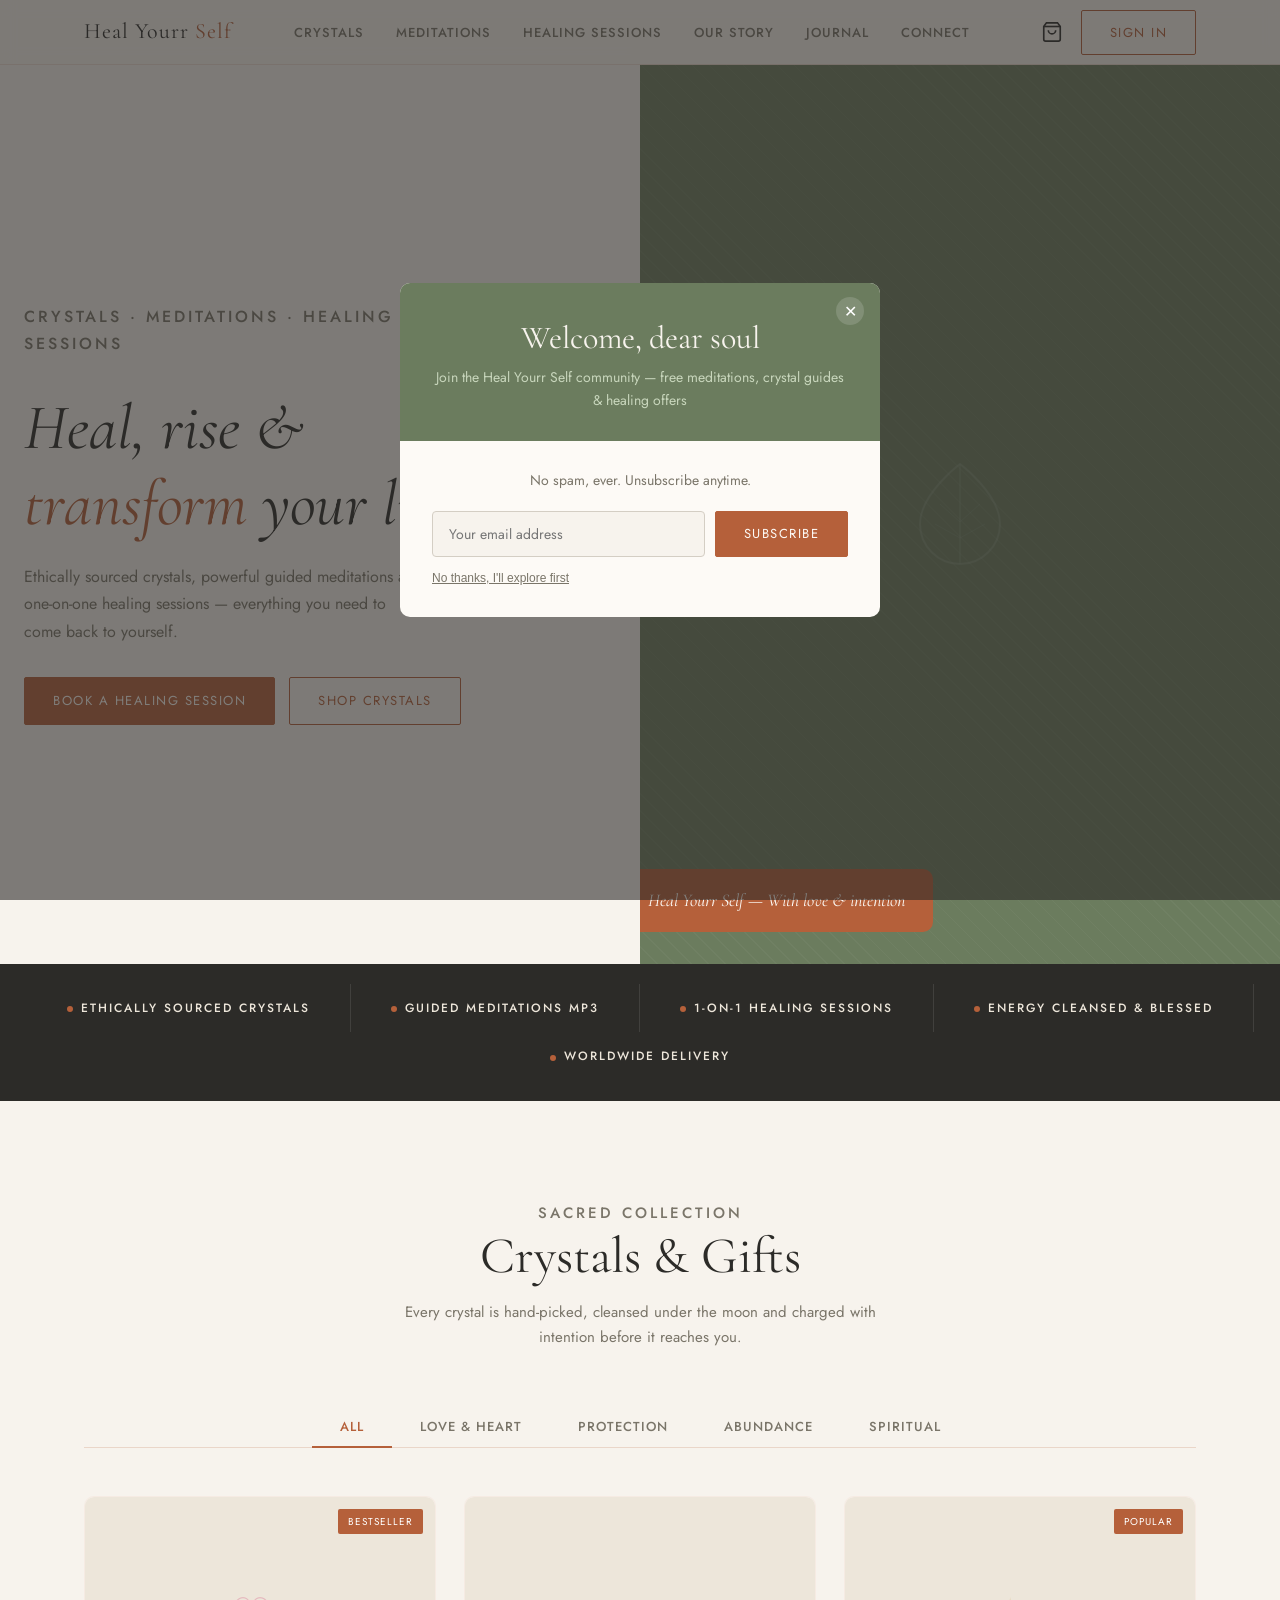
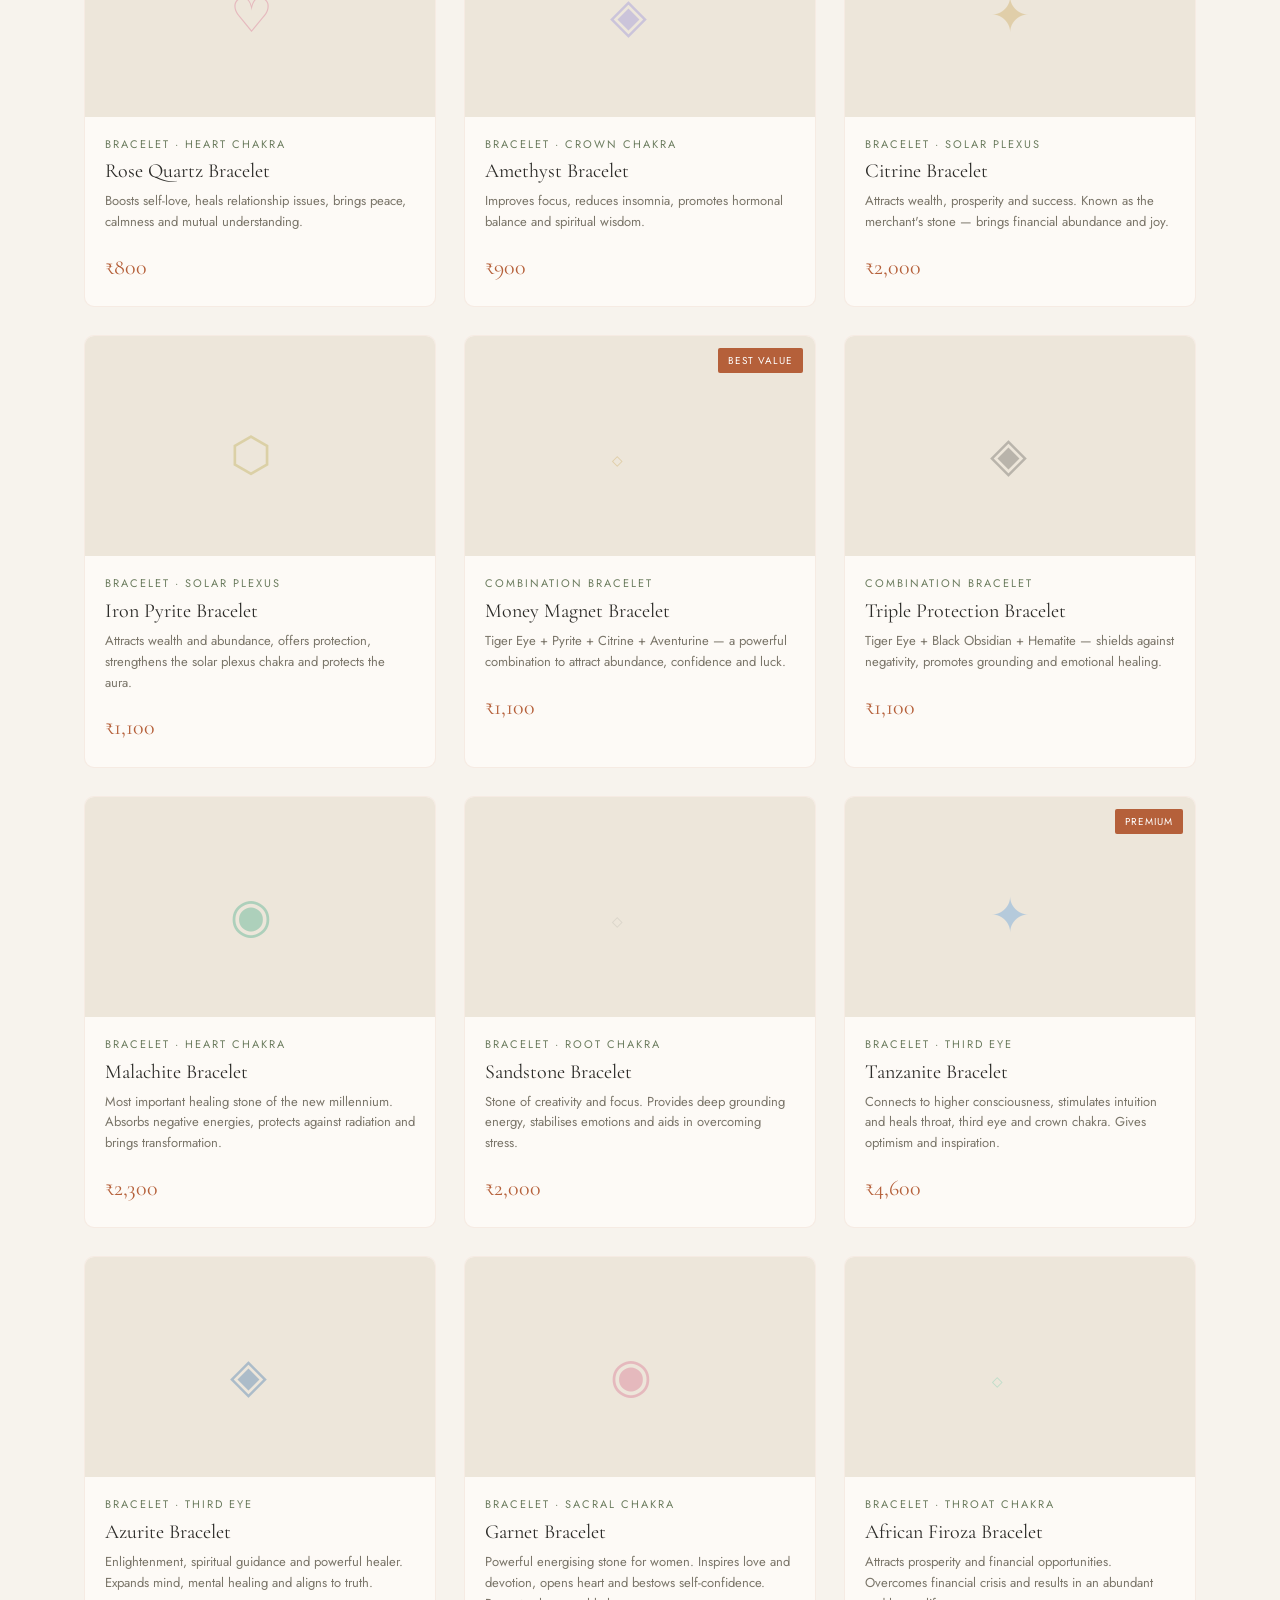
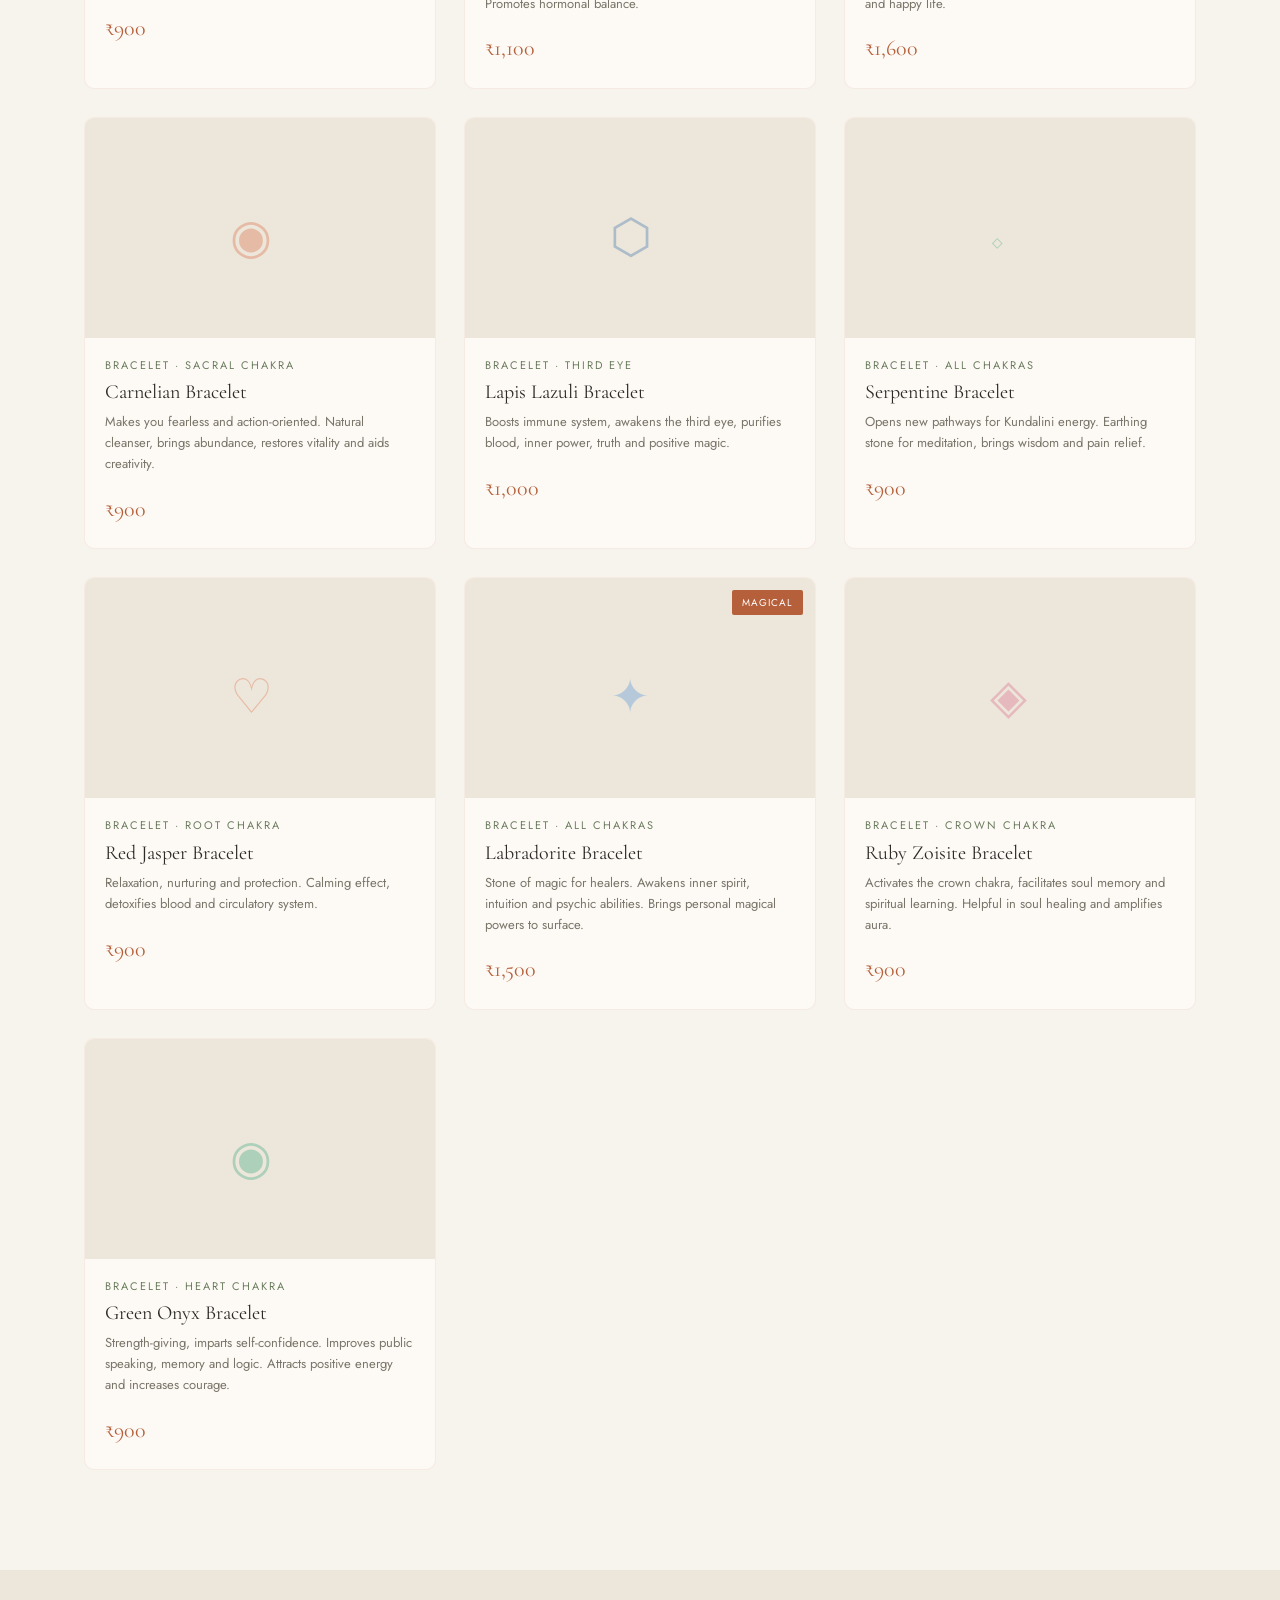
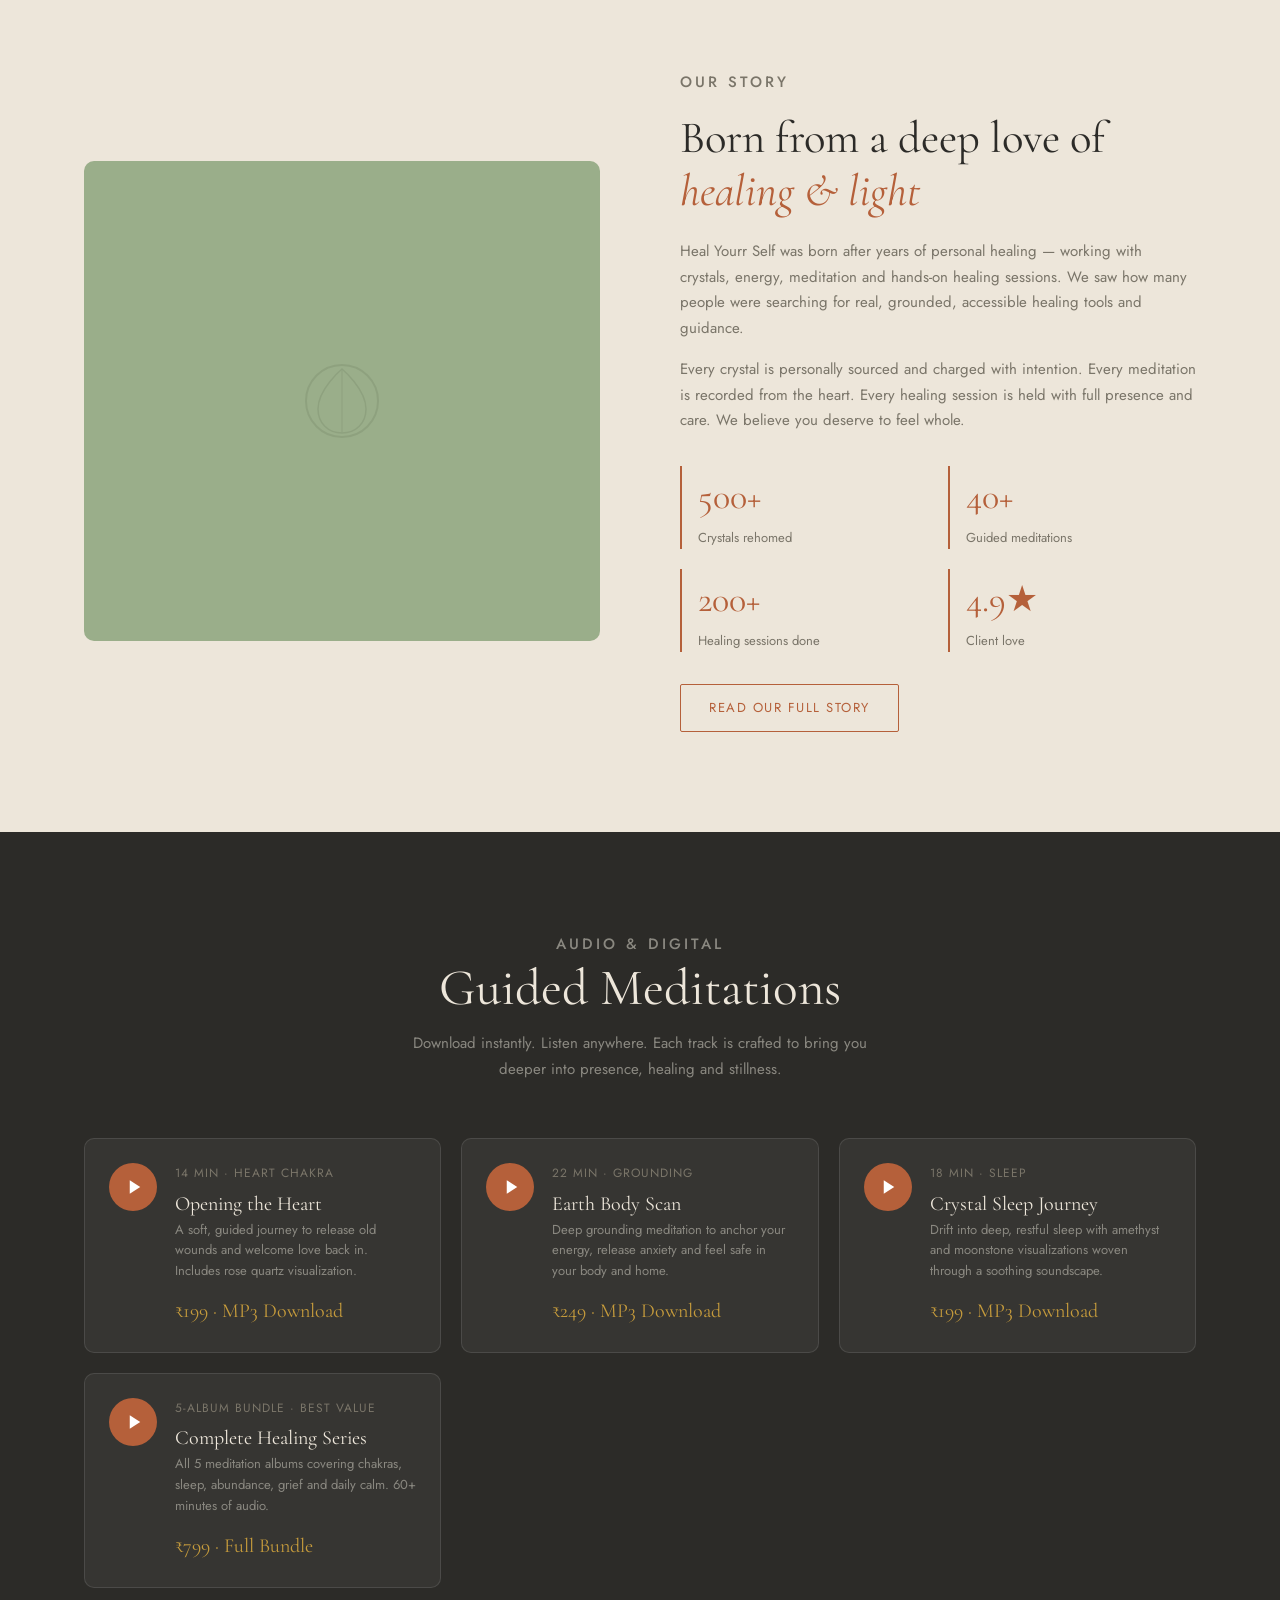
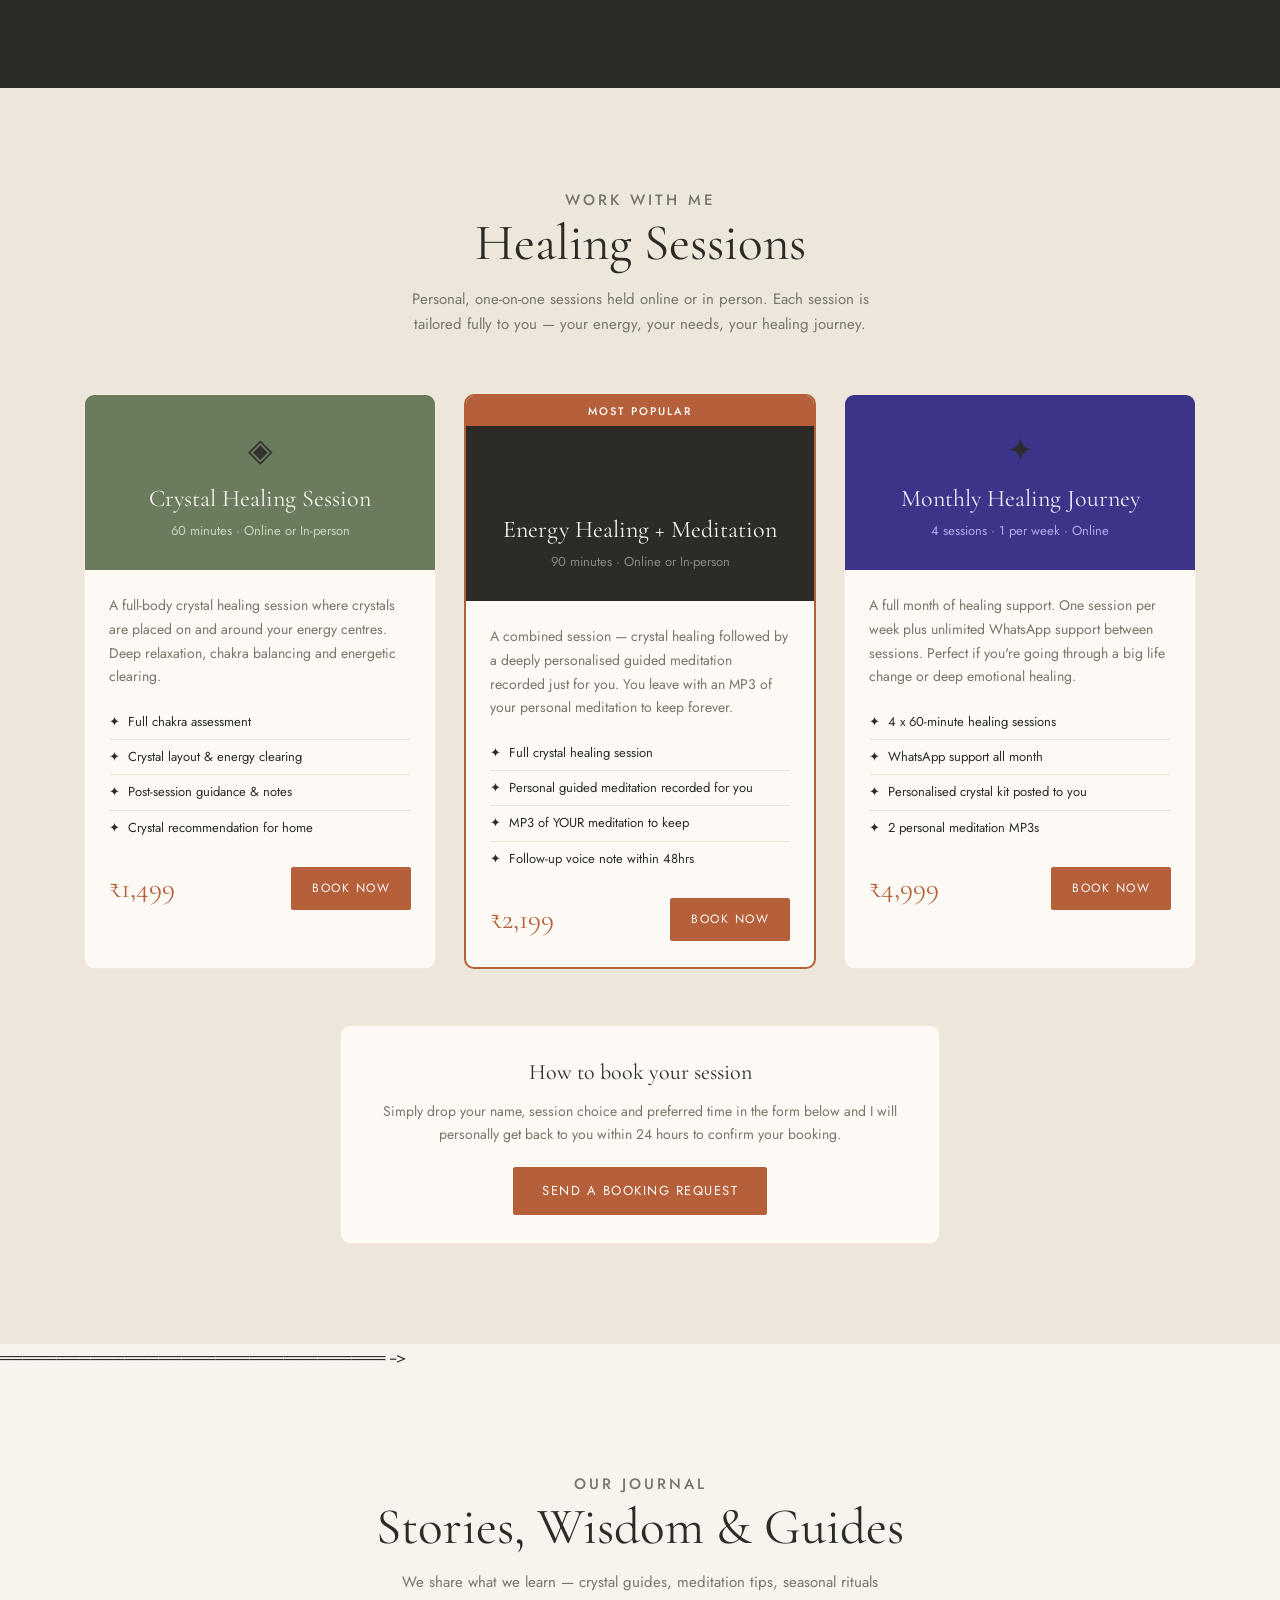
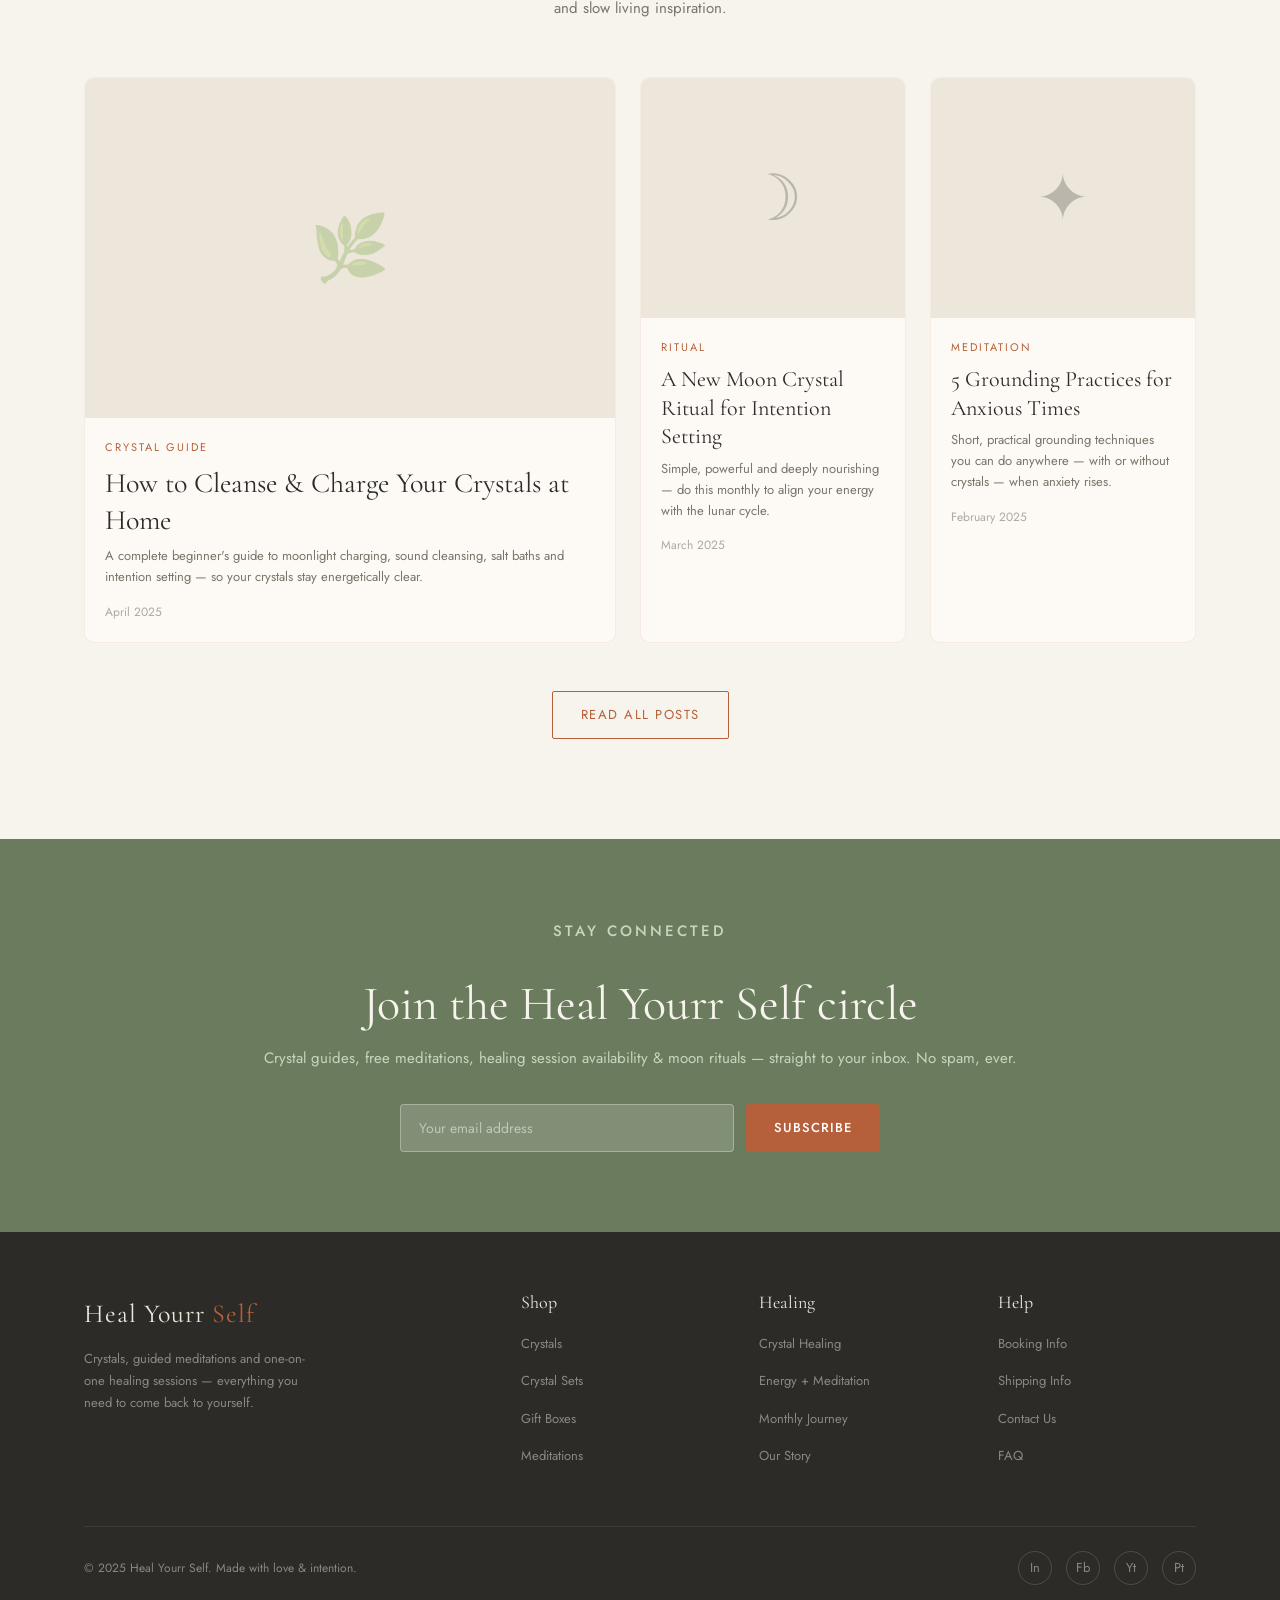
==== commit e23c2afc: "Fix: product modal animation, remove main-page add-to-cart, fix all 19 broken product card HTML tags" ====
--- a/index (4).html
+++ b/index (4).html
@@ -631,11 +631,20 @@
     /* ── PRODUCT DETAIL MODAL ── */
     #product-modal {
       position: fixed; inset: 0; z-index: 2000;
-      background: rgba(44,43,40,0.7);
+      background: rgba(44,43,40,0);
       display: none; align-items: center; justify-content: center;
       padding: 20px;
+      transition: background 0.35s;
     }
     #product-modal.open { display: flex; }
+    #product-modal.open { background: rgba(44,43,40,0.7); }
+    @keyframes modalSlideUp {
+      from { opacity: 0; transform: translateY(48px) scale(0.96); }
+      to   { opacity: 1; transform: translateY(0)   scale(1);    }
+    }
+    #product-modal.open #modal-box {
+      animation: modalSlideUp 0.45s cubic-bezier(0.34,1.56,0.64,1) forwards;
+    }
     #modal-box {
       background: var(--white);
       border-radius: var(--radius);
@@ -645,7 +654,10 @@
       display: grid;
       grid-template-columns: 1fr 1fr;
       position: relative;
-    }
+      opacity: 0;
+    }
+    /* hide add-to-cart buttons on product cards in the main grid */
+    .add-btn { display: none !important; }
     #modal-close {
       position: absolute; top: 14px; right: 16px; z-index: 10;
       background: rgba(44,43,40,0.5); border: none;
@@ -707,7 +719,10 @@
       <p id="modal-desc"></p>
       <p id="modal-benefits-title">Benefits</p>
       <ul id="modal-benefits"></ul>
-      <a id="modal-buy" href="#" target="_blank">Buy Now</a>
+      <div id="modal-buttons" style="display: grid; grid-template-columns: 1fr 1fr; gap: 12px; margin-top: 24px;">
+        <button id="modal-add-cart" onclick="addToCartFromModal()" style="display: block; width: 100%; padding: 12px; background: var(--sage); color: #fff; border: none; border-radius: 4px; font-size: 13px; letter-spacing: 1.5px; text-transform: uppercase; cursor: pointer; font-family: 'Jost', sans-serif; font-weight: 500; text-align: center; transition: background 0.3s;">Add to Cart</button>
+        <button id="modal-buy" onclick="buyNowFromModal()" style="display: flex; align-items: center; justify-content: center; width: 100%; padding: 12px; background: var(--terra); color: #fff; border: none; border-radius: 4px; font-size: 13px; letter-spacing: 1.5px; text-transform: uppercase; cursor: pointer; font-family: 'Jost', sans-serif; font-weight: 500; text-align: center; transition: background 0.2s;">Buy Now</button>
+      </div>
     </div>
   </div>
 </div>
@@ -942,10 +957,7 @@
             <p class="product-type">Bracelet · Heart Chakra</p>
             <h3 class="product-name">Rose Quartz Bracelet</h3>
             <p class="product-desc">Boosts self-love, heals relationship issues, brings peace, calmness and mutual understanding.</p>
-            <div class="product-foot">
-              <span class="product-price">₹800</span>
-              <button class="add-btn" onclick="addToCart(this,'rose-quartz')">Add to Cart</button>
-            </div>
+            <div class="product-foot"><span class="product-price">₹800</span></div>
           </div>
         </div>
 
@@ -957,10 +969,7 @@
             <p class="product-type">Bracelet · Crown Chakra</p>
             <h3 class="product-name">Amethyst Bracelet</h3>
             <p class="product-desc">Improves focus, reduces insomnia, promotes hormonal balance and spiritual wisdom.</p>
-            <div class="product-foot">
-              <span class="product-price">₹900</span>
-              <button class="add-btn" onclick="addToCart(this,'amethyst')">Add to Cart</button>
-            </div>
+            <div class="product-foot"><span class="product-price">₹900</span></div>
           </div>
         </div>
 
@@ -973,10 +982,7 @@
             <p class="product-type">Bracelet · Solar Plexus</p>
             <h3 class="product-name">Citrine Bracelet</h3>
             <p class="product-desc">Attracts wealth, prosperity and success. Known as the merchant's stone — brings financial abundance and joy.</p>
-            <div class="product-foot">
-              <span class="product-price">₹2,000</span>
-              <button class="add-btn" onclick="addToCart(this,'citrine')">Add to Cart</button>
-            </div>
+            <div class="product-foot"><span class="product-price">₹2,000</span></div>
           </div>
         </div>
 
@@ -988,10 +994,7 @@
             <p class="product-type">Bracelet · Solar Plexus</p>
             <h3 class="product-name">Iron Pyrite Bracelet</h3>
             <p class="product-desc">Attracts wealth and abundance, offers protection, strengthens the solar plexus chakra and protects the aura.</p>
-            <div class="product-foot">
-              <span class="product-price">₹1,100</span>
-              <button class="add-btn" onclick="addToCart(this,'iron-pyrite')">Add to Cart</button>
-            </div>
+            <div class="product-foot"><span class="product-price">₹1,100</span></div>
           </div>
         </div>
 
@@ -1004,10 +1007,7 @@
             <p class="product-type">Combination Bracelet</p>
             <h3 class="product-name">Money Magnet Bracelet</h3>
             <p class="product-desc">Tiger Eye + Pyrite + Citrine + Aventurine — a powerful combination to attract abundance, confidence and luck.</p>
-            <div class="product-foot">
-              <span class="product-price">₹1,100</span>
-              <button class="add-btn" onclick="addToCart(this,'money-magnet')">Add to Cart</button>
-            </div>
+            <div class="product-foot"><span class="product-price">₹1,100</span></div>
           </div>
         </div>
 
@@ -1019,10 +1019,7 @@
             <p class="product-type">Combination Bracelet</p>
             <h3 class="product-name">Triple Protection Bracelet</h3>
             <p class="product-desc">Tiger Eye + Black Obsidian + Hematite — shields against negativity, promotes grounding and emotional healing.</p>
-            <div class="product-foot">
-              <span class="product-price">₹1,100</span>
-              <button class="add-btn" onclick="addToCart(this,'triple-protection')">Add to Cart</button>
-            </div>
+            <div class="product-foot"><span class="product-price">₹1,100</span></div>
           </div>
         </div>
 
@@ -1034,10 +1031,7 @@
             <p class="product-type">Bracelet · Heart Chakra</p>
             <h3 class="product-name">Malachite Bracelet</h3>
             <p class="product-desc">Most important healing stone of the new millennium. Absorbs negative energies, protects against radiation and brings transformation.</p>
-            <div class="product-foot">
-              <span class="product-price">₹2,300</span>
-              <button class="add-btn" onclick="addToCart(this,'malachite')">Add to Cart</button>
-            </div>
+            <div class="product-foot"><span class="product-price">₹2,300</span></div>
           </div>
         </div>
 
@@ -1049,10 +1043,7 @@
             <p class="product-type">Bracelet · Root Chakra</p>
             <h3 class="product-name">Sandstone Bracelet</h3>
             <p class="product-desc">Stone of creativity and focus. Provides deep grounding energy, stabilises emotions and aids in overcoming stress.</p>
-            <div class="product-foot">
-              <span class="product-price">₹2,000</span>
-              <button class="add-btn" onclick="addToCart(this,'sandstone')">Add to Cart</button>
-            </div>
+            <div class="product-foot"><span class="product-price">₹2,000</span></div>
           </div>
         </div>
 
@@ -1065,10 +1056,7 @@
             <p class="product-type">Bracelet · Third Eye</p>
             <h3 class="product-name">Tanzanite Bracelet</h3>
             <p class="product-desc">Connects to higher consciousness, stimulates intuition and heals throat, third eye and crown chakra. Gives optimism and inspiration.</p>
-            <div class="product-foot">
-              <span class="product-price">₹4,600</span>
-              <button class="add-btn" onclick="addToCart(this,'tanzanite')">Add to Cart</button>
-            </div>
+            <div class="product-foot"><span class="product-price">₹4,600</span></div>
           </div>
         </div>
 
@@ -1080,10 +1068,7 @@
             <p class="product-type">Bracelet · Third Eye</p>
             <h3 class="product-name">Azurite Bracelet</h3>
             <p class="product-desc">Enlightenment, spiritual guidance and powerful healer. Expands mind, mental healing and aligns to truth.</p>
-            <div class="product-foot">
-              <span class="product-price">₹900</span>
-              <button class="add-btn" onclick="addToCart(this,'azurite')">Add to Cart</button>
-            </div>
+            <div class="product-foot"><span class="product-price">₹900</span></div>
           </div>
         </div>
 
@@ -1095,10 +1080,7 @@
             <p class="product-type">Bracelet · Sacral Chakra</p>
             <h3 class="product-name">Garnet Bracelet</h3>
             <p class="product-desc">Powerful energising stone for women. Inspires love and devotion, opens heart and bestows self-confidence. Promotes hormonal balance.</p>
-            <div class="product-foot">
-              <span class="product-price">₹1,100</span>
-              <button class="add-btn" onclick="addToCart(this,'garnet')">Add to Cart</button>
-            </div>
+            <div class="product-foot"><span class="product-price">₹1,100</span></div>
           </div>
         </div>
 
@@ -1110,10 +1092,7 @@
             <p class="product-type">Bracelet · Throat Chakra</p>
             <h3 class="product-name">African Firoza Bracelet</h3>
             <p class="product-desc">Attracts prosperity and financial opportunities. Overcomes financial crisis and results in an abundant and happy life.</p>
-            <div class="product-foot">
-              <span class="product-price">₹1,600</span>
-              <button class="add-btn" onclick="addToCart(this,'firoza')">Add to Cart</button>
-            </div>
+            <div class="product-foot"><span class="product-price">₹1,600</span></div>
           </div>
         </div>
 
@@ -1125,10 +1104,7 @@
             <p class="product-type">Bracelet · Sacral Chakra</p>
             <h3 class="product-name">Carnelian Bracelet</h3>
             <p class="product-desc">Makes you fearless and action-oriented. Natural cleanser, brings abundance, restores vitality and aids creativity.</p>
-            <div class="product-foot">
-              <span class="product-price">₹900</span>
-              <button class="add-btn" onclick="addToCart(this,'carnelian')">Add to Cart</button>
-            </div>
+            <div class="product-foot"><span class="product-price">₹900</span></div>
           </div>
         </div>
 
@@ -1140,10 +1116,7 @@
             <p class="product-type">Bracelet · Third Eye</p>
             <h3 class="product-name">Lapis Lazuli Bracelet</h3>
             <p class="product-desc">Boosts immune system, awakens the third eye, purifies blood, inner power, truth and positive magic.</p>
-            <div class="product-foot">
-              <span class="product-price">₹1,000</span>
-              <button class="add-btn" onclick="addToCart(this,'lapis-lazuli')">Add to Cart</button>
-            </div>
+            <div class="product-foot"><span class="product-price">₹1,000</span></div>
           </div>
         </div>
 
@@ -1155,10 +1128,7 @@
             <p class="product-type">Bracelet · All Chakras</p>
             <h3 class="product-name">Serpentine Bracelet</h3>
             <p class="product-desc">Opens new pathways for Kundalini energy. Earthing stone for meditation, brings wisdom and pain relief.</p>
-            <div class="product-foot">
-              <span class="product-price">₹900</span>
-              <button class="add-btn" onclick="addToCart(this,'serpentine')">Add to Cart</button>
-            </div>
+            <div class="product-foot"><span class="product-price">₹900</span></div>
           </div>
         </div>
 
@@ -1170,10 +1140,7 @@
             <p class="product-type">Bracelet · Root Chakra</p>
             <h3 class="product-name">Red Jasper Bracelet</h3>
             <p class="product-desc">Relaxation, nurturing and protection. Calming effect, detoxifies blood and circulatory system.</p>
-            <div class="product-foot">
-              <span class="product-price">₹900</span>
-              <button class="add-btn" onclick="addToCart(this,'red-jasper')">Add to Cart</button>
-            </div>
+            <div class="product-foot"><span class="product-price">₹900</span></div>
           </div>
         </div>
 
@@ -1186,10 +1153,7 @@
             <p class="product-type">Bracelet · All Chakras</p>
             <h3 class="product-name">Labradorite Bracelet</h3>
             <p class="product-desc">Stone of magic for healers. Awakens inner spirit, intuition and psychic abilities. Brings personal magical powers to surface.</p>
-            <div class="product-foot">
-              <span class="product-price">₹1,500</span>
-              <button class="add-btn" onclick="addToCart(this,'labradorite')">Add to Cart</button>
-            </div>
+            <div class="product-foot"><span class="product-price">₹1,500</span></div>
           </div>
         </div>
 
@@ -1201,10 +1165,7 @@
             <p class="product-type">Bracelet · Crown Chakra</p>
             <h3 class="product-name">Ruby Zoisite Bracelet</h3>
             <p class="product-desc">Activates the crown chakra, facilitates soul memory and spiritual learning. Helpful in soul healing and amplifies aura.</p>
-            <div class="product-foot">
-              <span class="product-price">₹900</span>
-              <button class="add-btn" onclick="addToCart(this,'ruby-zoisite')">Add to Cart</button>
-            </div>
+            <div class="product-foot"><span class="product-price">₹900</span></div>
           </div>
         </div>
 
@@ -1216,10 +1177,7 @@
             <p class="product-type">Bracelet · Heart Chakra</p>
             <h3 class="product-name">Green Onyx Bracelet</h3>
             <p class="product-desc">Strength-giving, imparts self-confidence. Improves public speaking, memory and logic. Attracts positive energy and increases courage.</p>
-            <div class="product-foot">
-              <span class="product-price">₹900</span>
-              <button class="add-btn" onclick="addToCart(this,'green-onyx')">Add to Cart</button>
-            </div>
+            <div class="product-foot"><span class="product-price">₹900</span></div>
           </div>
         </div>
 
@@ -1228,8 +1186,7 @@
   </div>
 </section>
 
-<!-- ══════════════════════════════════
-     ABOUT
+<!-- ═══════
 ══════════════════════════════════ -->
 <section id="about">
   <div class="container">
@@ -1768,6 +1725,8 @@
   window.openProduct = function(key) {
     var p = products[key];
     if (!p) return;
+    window._currentProductKey = key;
+
     document.getElementById('modal-type').textContent = p.type;
     document.getElementById('modal-name').textContent = p.name;
     document.getElementById('modal-price').textContent = p.price;
@@ -1793,11 +1752,56 @@
     document.getElementById('modal-benefits').innerHTML = benefitsHtml;
 
     var buyBtn = document.getElementById('modal-buy');
-    buyBtn.href = p.link;
     buyBtn.textContent = 'Buy Now — ' + p.price;
-
-    document.getElementById('product-modal').classList.add('open');
+    buyBtn.style.background = 'var(--terra)';
+
+    // reset add-cart button
+    var addCartBtn = document.getElementById('modal-add-cart');
+    addCartBtn.textContent = 'Add to Cart';
+    addCartBtn.style.background = 'var(--sage)';
+
+    var modal = document.getElementById('product-modal');
+    // reset animation by removing/re-adding class
+    modal.classList.remove('open');
+    void modal.offsetWidth; // reflow
+    modal.classList.add('open');
     document.body.style.overflow = 'hidden';
+  }
+
+  /* ── ADD TO CART FROM MODAL (sign-in required) ── */
+  window.addToCartFromModal = function() {
+    if (!window.currentUser) { openAuthModal(); return; }
+    var key = window._currentProductKey;
+    var p = products[key];
+    if (!p) return;
+    var existing = window.cartItems.find(function(i){ return i.key === key; });
+    if (existing) {
+      existing.qty += 1;
+    } else {
+      window.cartItems.push({ key: key, name: p.name, type: p.type, price: p.price, priceNum: parseInt(p.price.replace(/[^0-9]/g,'')), img: p.img, placeholder: p.placeholder, qty: 1 });
+    }
+    renderCart();
+    if (window.saveCartToFirebase) window.saveCartToFirebase();
+    var btn = document.getElementById('modal-add-cart');
+    btn.textContent = 'Added ✓';
+    btn.style.background = '#3B6D11';
+    setTimeout(function(){ btn.textContent = 'Add to Cart'; btn.style.background = 'var(--sage)'; }, 1800);
+  }
+
+  /* ── BUY NOW FROM MODAL — add to cart then go to checkout ── */
+  window.buyNowFromModal = function() {
+    var key = window._currentProductKey;
+    var p = products[key];
+    if (!p) return;
+    // Add item to cart (1 qty) replacing any existing
+    var existing = window.cartItems.find(function(i){ return i.key === key; });
+    if (!existing) {
+      window.cartItems.push({ key: key, name: p.name, type: p.type, price: p.price, priceNum: parseInt(p.price.replace(/[^0-9]/g,'')), img: p.img, placeholder: p.placeholder, qty: 1 });
+    }
+    renderCart();
+    if (window.saveCartToFirebase) window.saveCartToFirebase();
+    closeModal();
+    handleCheckout();
   }
 
   /* ── CLOSE MODAL ── */
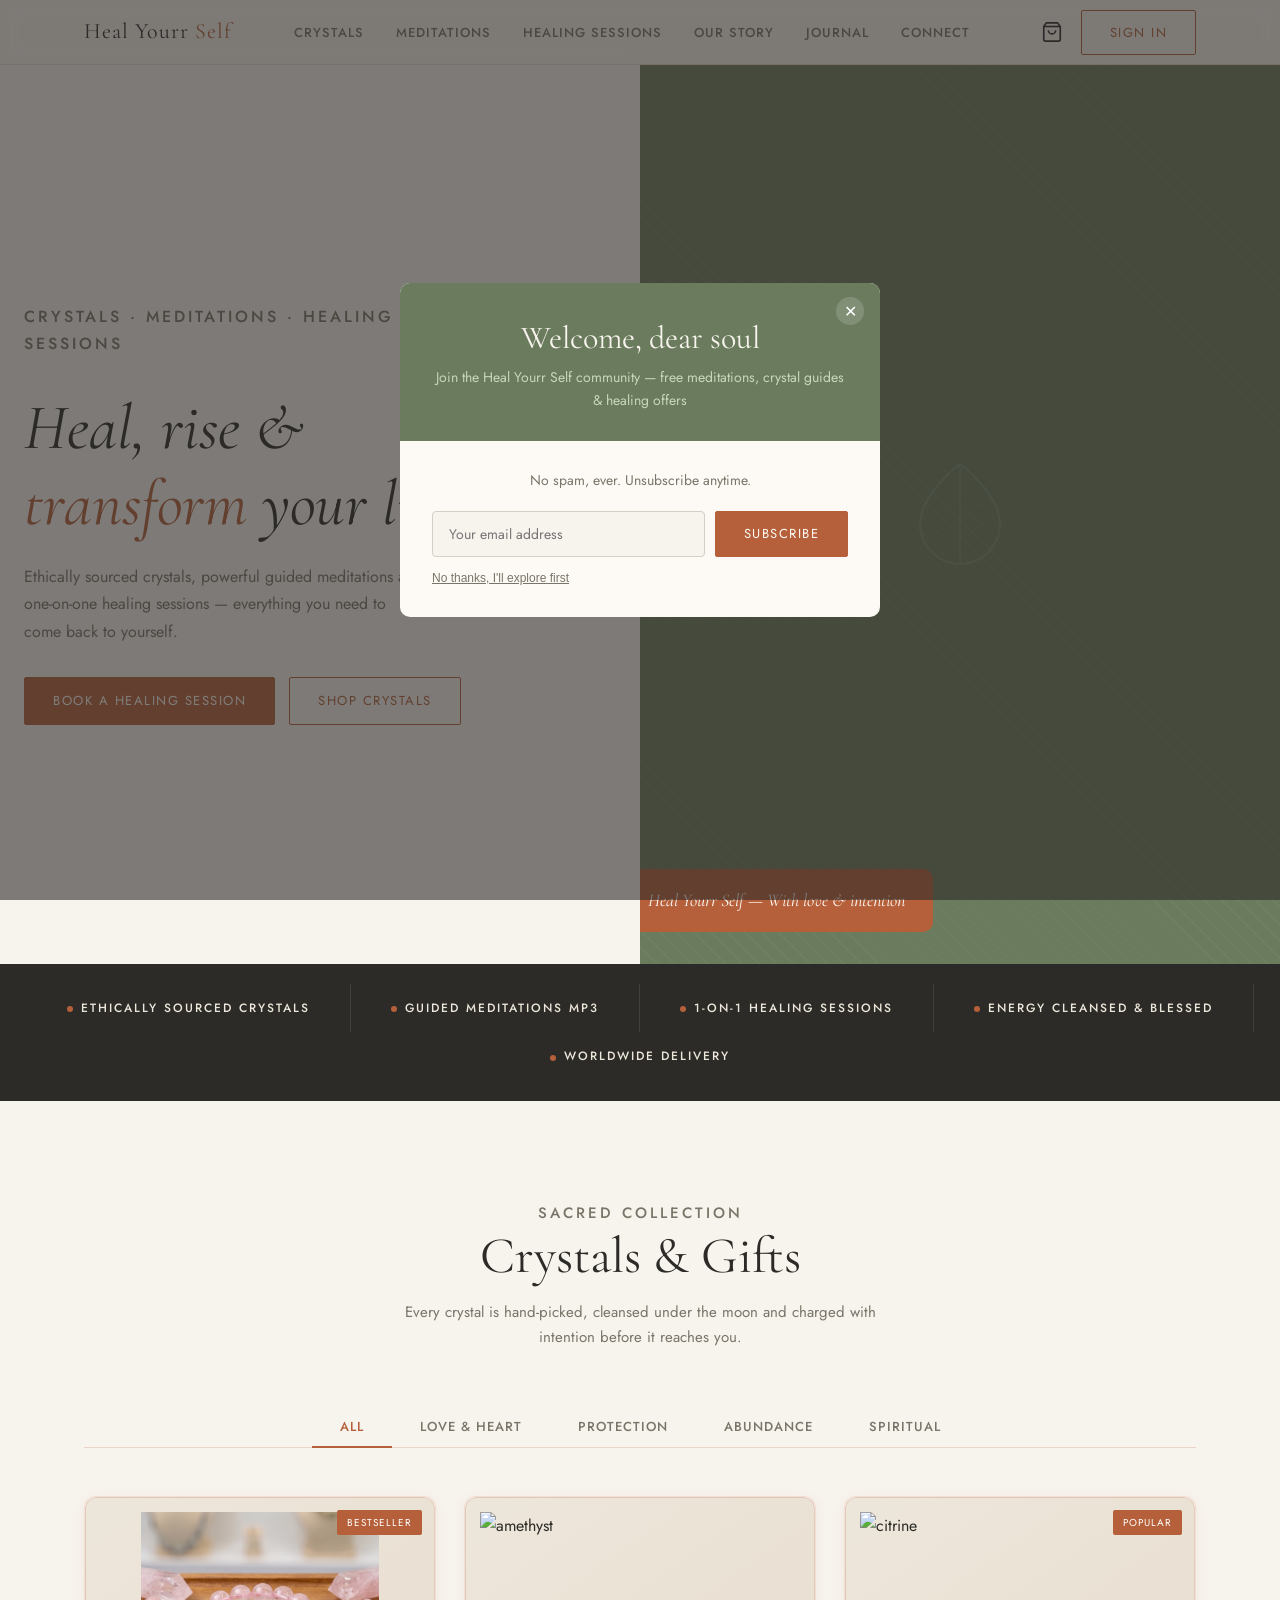
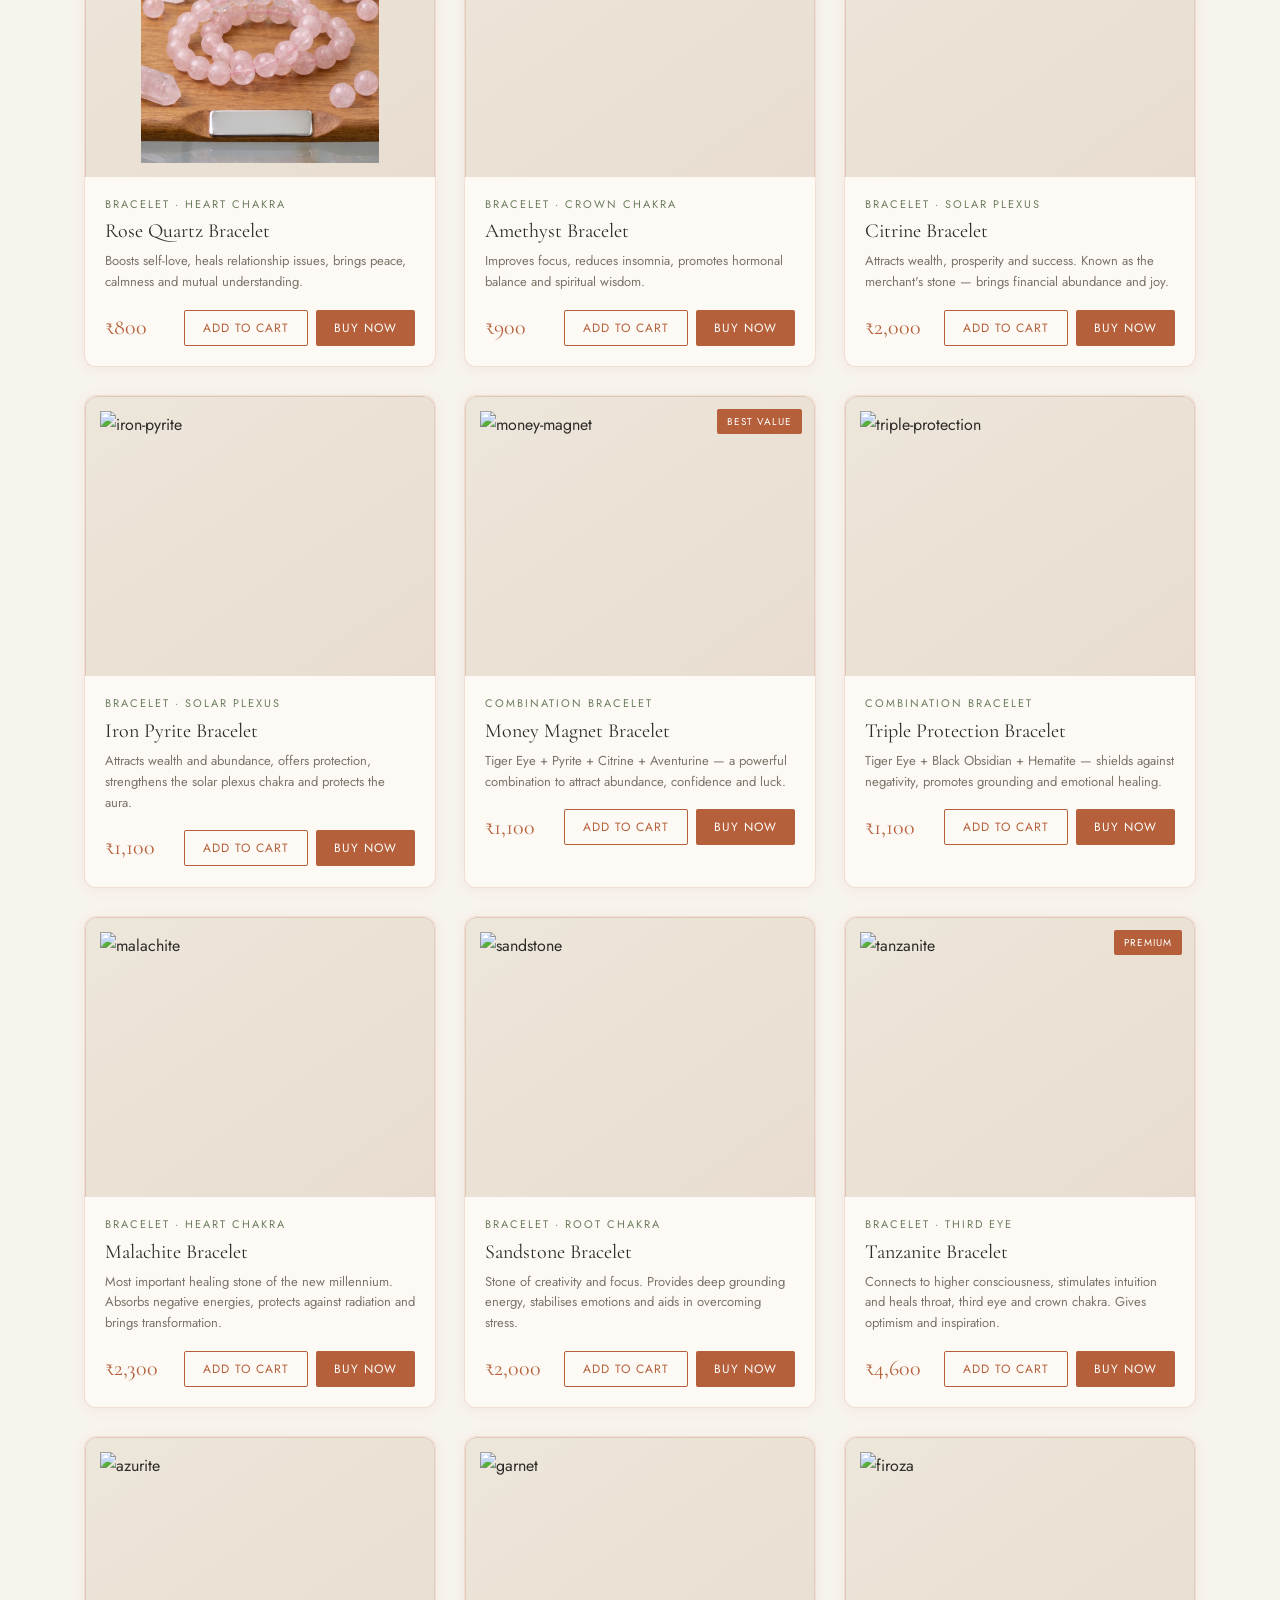
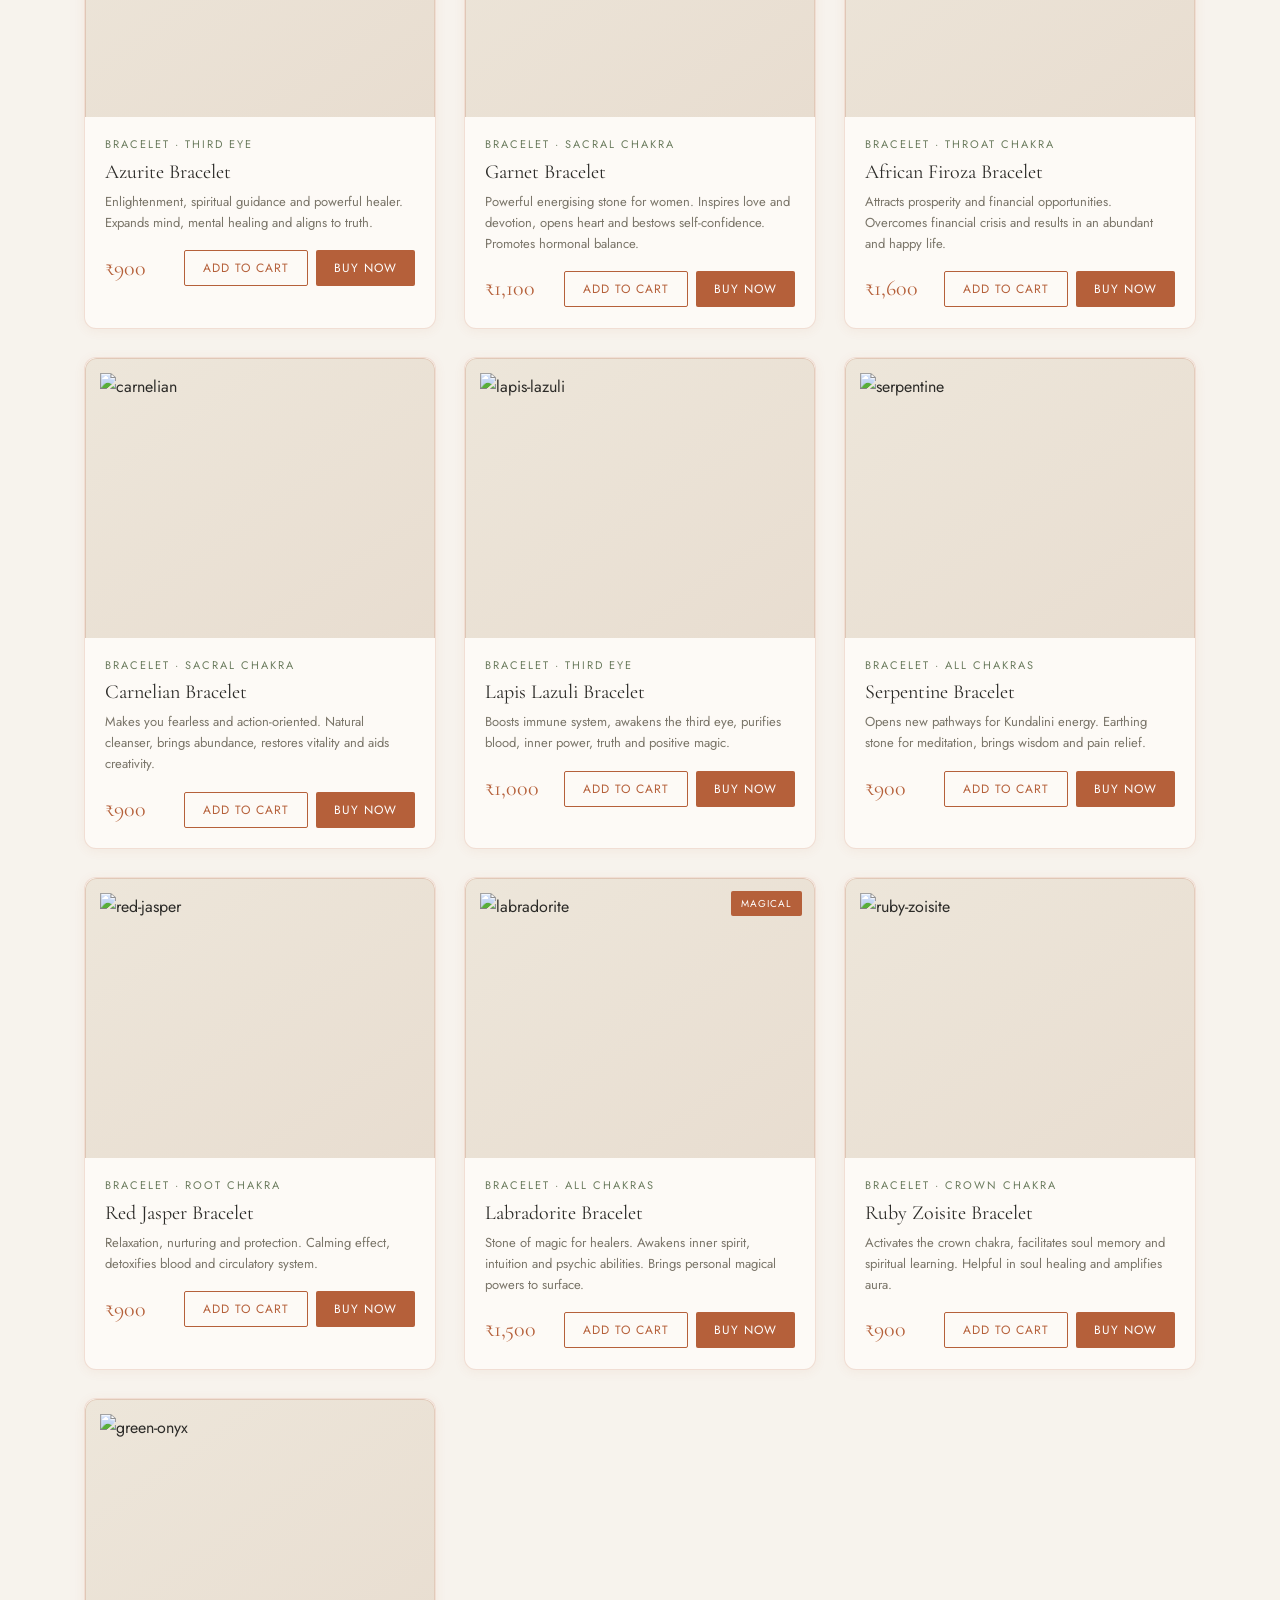
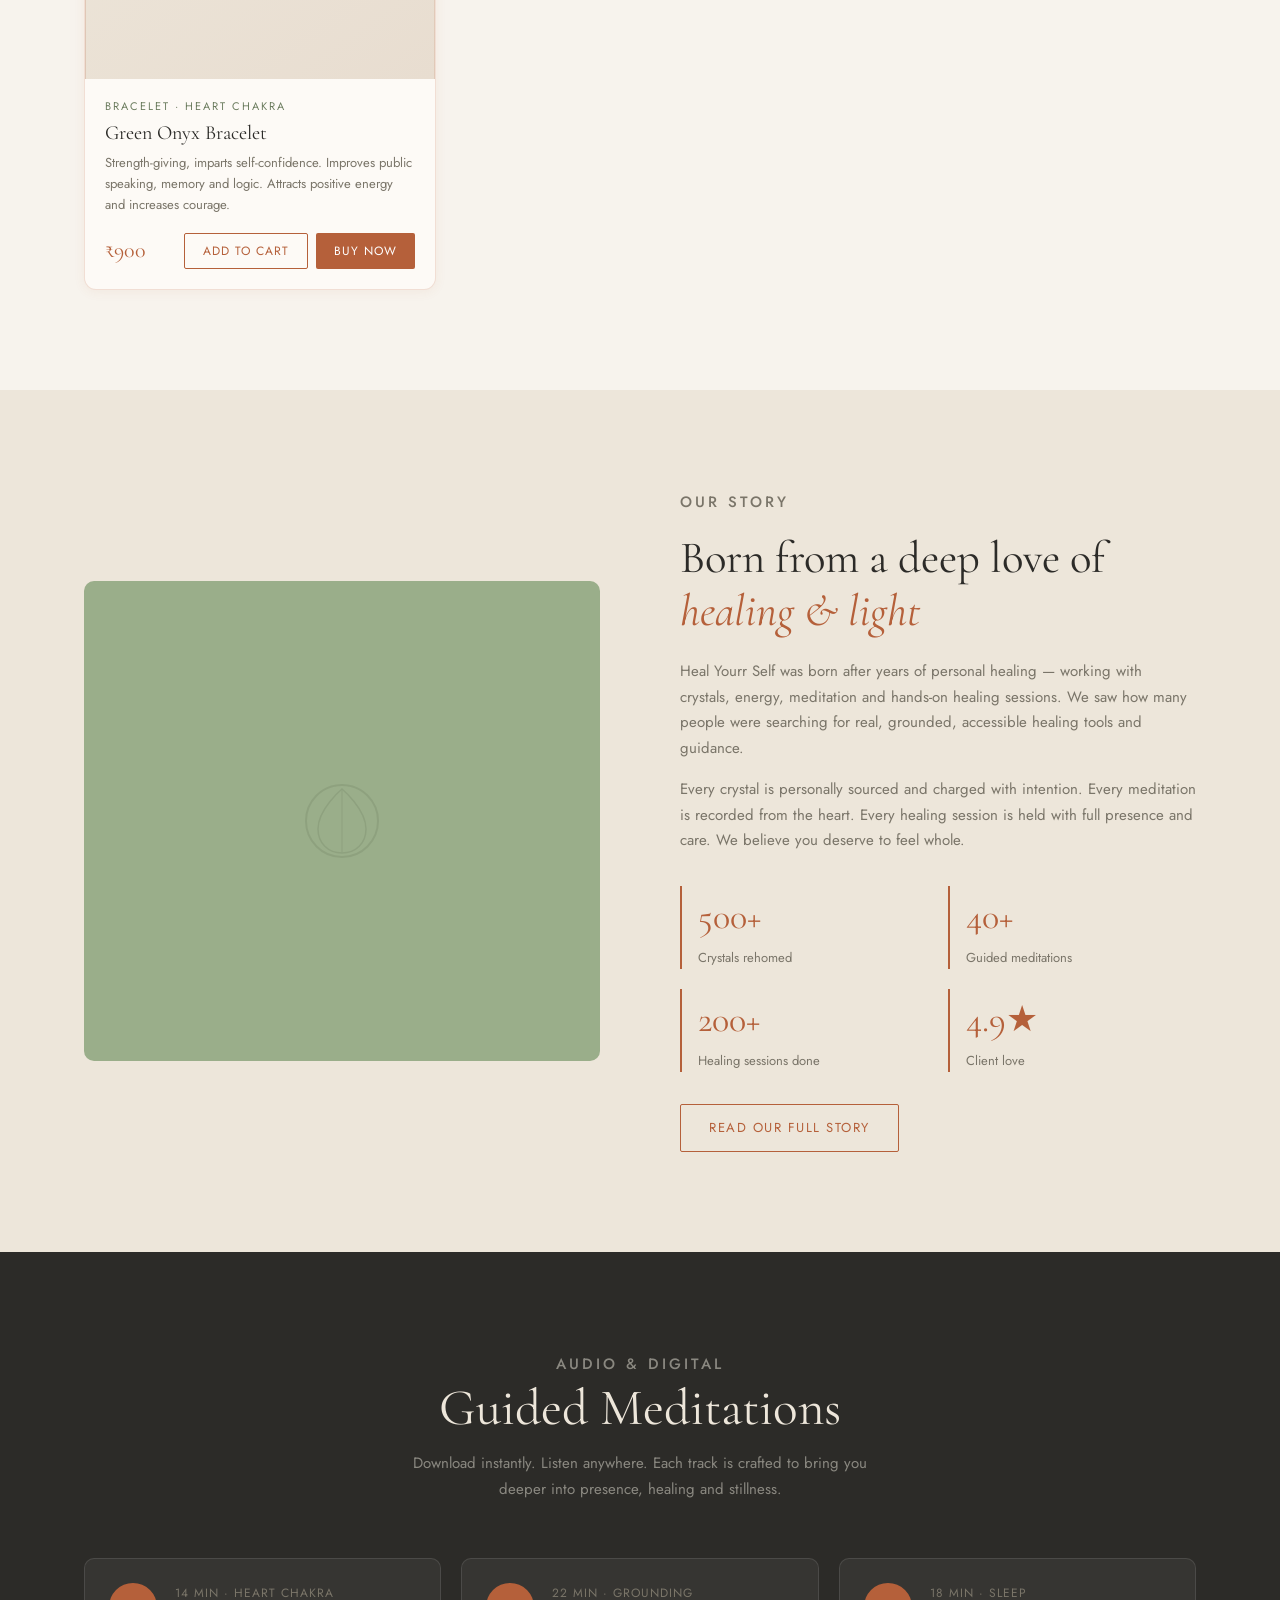
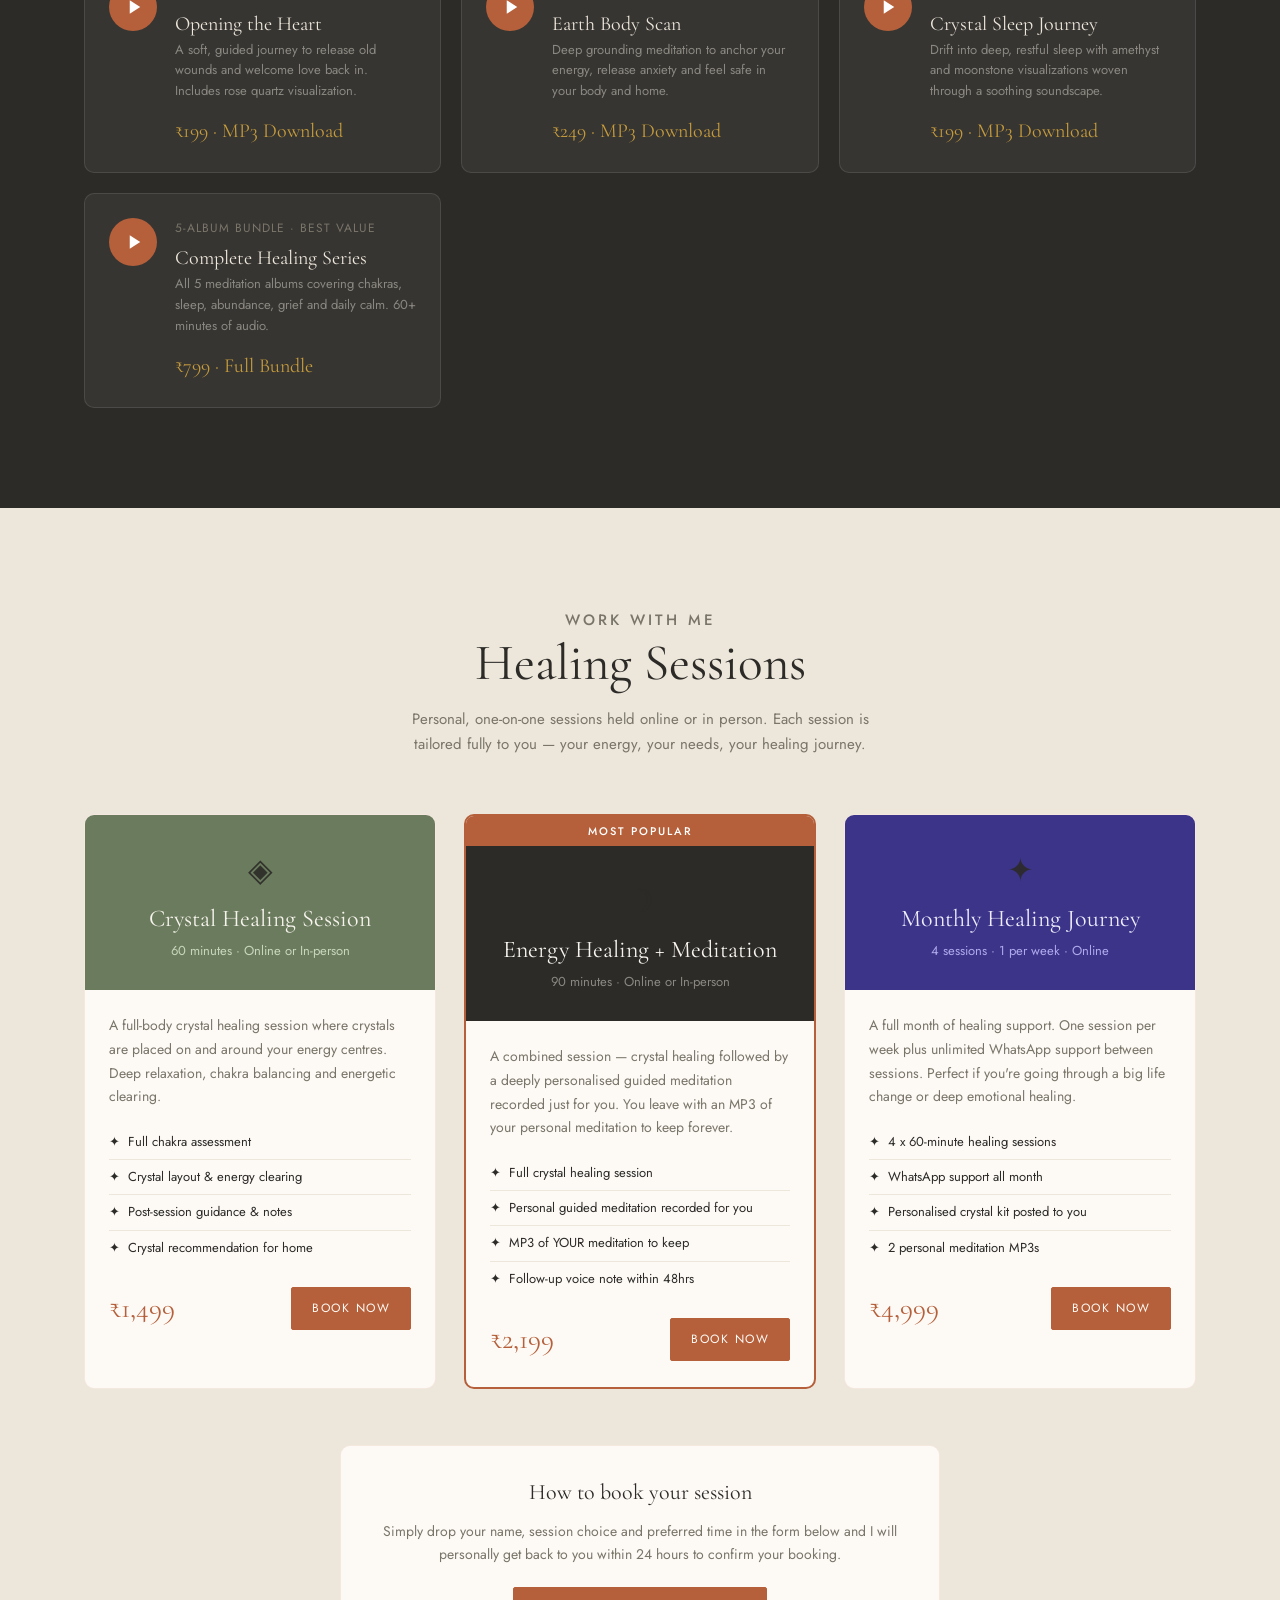
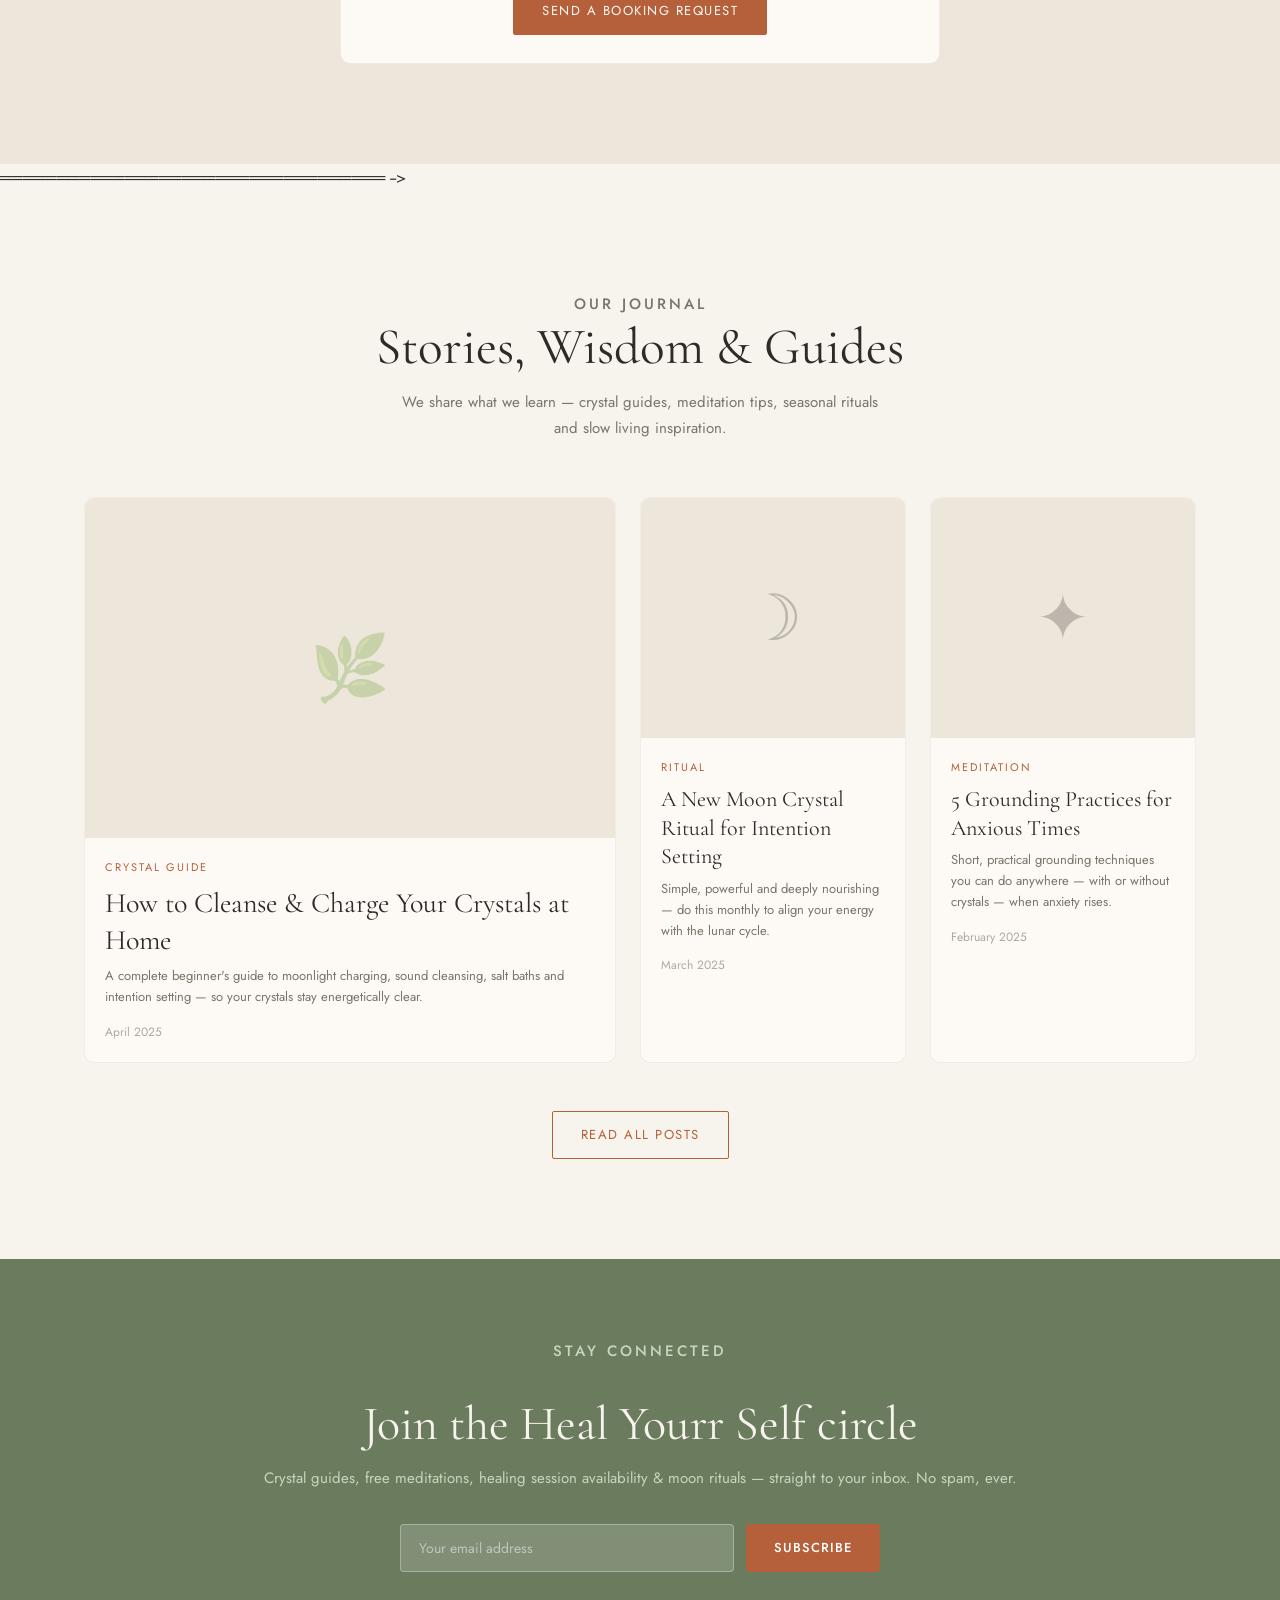
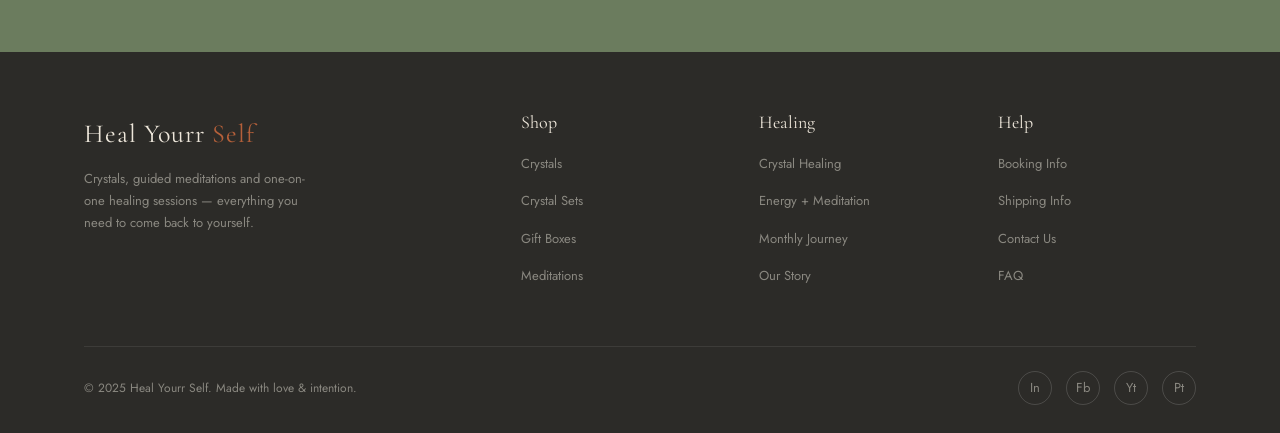
==== commit 891c2ef3: "Update: fix product photo sizes, remove placeholder icons, aesthetic card styling Co-Authored-By: Cl" ====
--- a/index (4).html
+++ b/index (4).html
@@ -355,29 +355,45 @@
     .shop-tab.active { color: var(--terra); border-bottom-color: var(--terra); }
     .products-grid {
       display: grid;
-      grid-template-columns: repeat(auto-fill, minmax(260px, 1fr));
+      grid-template-columns: repeat(3, 1fr);
       gap: 28px;
     }
+    @media (max-width: 900px) { .products-grid { grid-template-columns: repeat(2, 1fr); } }
+    @media (max-width: 560px) { .products-grid { grid-template-columns: 1fr; } }
     .product-card {
       background: var(--white);
-      border-radius: var(--radius);
+      border-radius: 12px;
       overflow: hidden;
-      border: 1px solid rgba(181,96,58,0.1);
-      transition: transform 0.25s, box-shadow 0.25s;
+      border: 1.5px solid rgba(181,96,58,0.18);
+      box-shadow: 0 2px 12px rgba(181,96,58,0.07);
+      transition: transform 0.3s ease, box-shadow 0.3s ease;
       cursor: pointer;
     }
-    .product-card:hover { transform: translateY(-4px); box-shadow: 0 12px 32px rgba(44,43,40,0.1); }
+    .product-card:hover { transform: translateY(-6px); box-shadow: 0 14px 36px rgba(181,96,58,0.16); }
     .product-img {
-      height: 220px;
-      background: var(--ivory);
+      height: 280px;
+      background: linear-gradient(145deg, #EDE6DA 0%, #E8DDD0 100%);
+      border: 1.5px solid rgba(181,96,58,0.18);
+      border-bottom: none;
       position: relative;
       overflow: hidden;
       display: flex; align-items: center; justify-content: center;
-    }
-    .product-img-placeholder {
-      width: 60px; height: 60px; opacity: 0.3;
-      font-family: 'Cormorant Garamond', serif; font-size: 48px; color: var(--sage);
-    }
+      border-radius: 12px 12px 0 0;
+    }
+    .product-img img {
+      width: 100% !important;
+      height: 100% !important;
+      object-fit: contain !important;
+      padding: 14px !important;
+      box-sizing: border-box !important;
+      border-radius: 12px 12px 0 0;
+      transition: transform 0.4s ease;
+      display: block;
+    }
+    .product-card:hover .product-img img {
+      transform: scale(1.06);
+    }
+    .product-img-placeholder { display: none; }
     .product-badge {
       position: absolute; top: 12px; right: 12px;
       background: var(--terra); color: #fff;
@@ -397,6 +413,13 @@
       font-family: 'Jost', sans-serif; transition: all 0.2s;
     }
     .add-btn:hover { background: var(--terra); color: #fff; }
+    .buy-btn {
+      padding: 8px 18px; font-size: 12px; letter-spacing: 1px;
+      text-transform: uppercase; border: none;
+      color: #fff; background: var(--terra); cursor: pointer; border-radius: 2px;
+      font-family: 'Jost', sans-serif; transition: all 0.2s;
+    }
+    .buy-btn:hover { background: #9a4f2e; }
     .tab-section { display: none; }
     .tab-section.active { display: block; }
 
@@ -631,20 +654,11 @@
     /* ── PRODUCT DETAIL MODAL ── */
     #product-modal {
       position: fixed; inset: 0; z-index: 2000;
-      background: rgba(44,43,40,0);
+      background: rgba(44,43,40,0.7);
       display: none; align-items: center; justify-content: center;
       padding: 20px;
-      transition: background 0.35s;
     }
     #product-modal.open { display: flex; }
-    #product-modal.open { background: rgba(44,43,40,0.7); }
-    @keyframes modalSlideUp {
-      from { opacity: 0; transform: translateY(48px) scale(0.96); }
-      to   { opacity: 1; transform: translateY(0)   scale(1);    }
-    }
-    #product-modal.open #modal-box {
-      animation: modalSlideUp 0.45s cubic-bezier(0.34,1.56,0.64,1) forwards;
-    }
     #modal-box {
       background: var(--white);
       border-radius: var(--radius);
@@ -654,10 +668,7 @@
       display: grid;
       grid-template-columns: 1fr 1fr;
       position: relative;
-      opacity: 0;
-    }
-    /* hide add-to-cart buttons on product cards in the main grid */
-    .add-btn { display: none !important; }
+    }
     #modal-close {
       position: absolute; top: 14px; right: 16px; z-index: 10;
       background: rgba(44,43,40,0.5); border: none;
@@ -686,7 +697,7 @@
     #modal-benefits { list-style: none; margin-bottom: 28px; }
     #modal-benefits li { font-size: 14px; color: var(--charcoal); padding: 7px 0; border-bottom: 1px solid var(--ivory); display: flex; gap: 10px; }
     #modal-benefits li span.dot-b { width: 6px; height: 6px; border-radius: 50%; background: var(--terra); flex-shrink: 0; margin-top: 8px; }
-    #modal-buy { display: block; width: 100%; padding: 14px; background: var(--terra); color: #fff; border: none; border-radius: 4px; font-size: 14px; letter-spacing: 1.5px; text-transform: uppercase; cursor: pointer; font-family: 'Jost', sans-serif; font-weight: 500; text-align: center; transition: background 0.2s; text-decoration: none; }
+    #modal-buy { display: block; flex: 1; padding: 14px; background: var(--terra); color: #fff; border: none; border-radius: 4px; font-size: 14px; letter-spacing: 1.5px; text-transform: uppercase; cursor: pointer; font-family: 'Jost', sans-serif; font-weight: 500; text-align: center; transition: background 0.2s; text-decoration: none; }
     #modal-buy:hover { background: #9a4f2e; }
     #modal-attrs { display: grid; grid-template-columns: 1fr 1fr; gap: 10px; margin-bottom: 24px; }
     .modal-attr { background: var(--ivory); border-radius: 6px; padding: 10px 14px; }
@@ -719,9 +730,9 @@
       <p id="modal-desc"></p>
       <p id="modal-benefits-title">Benefits</p>
       <ul id="modal-benefits"></ul>
-      <div id="modal-buttons" style="display: grid; grid-template-columns: 1fr 1fr; gap: 12px; margin-top: 24px;">
-        <button id="modal-add-cart" onclick="addToCartFromModal()" style="display: block; width: 100%; padding: 12px; background: var(--sage); color: #fff; border: none; border-radius: 4px; font-size: 13px; letter-spacing: 1.5px; text-transform: uppercase; cursor: pointer; font-family: 'Jost', sans-serif; font-weight: 500; text-align: center; transition: background 0.3s;">Add to Cart</button>
-        <button id="modal-buy" onclick="buyNowFromModal()" style="display: flex; align-items: center; justify-content: center; width: 100%; padding: 12px; background: var(--terra); color: #fff; border: none; border-radius: 4px; font-size: 13px; letter-spacing: 1.5px; text-transform: uppercase; cursor: pointer; font-family: 'Jost', sans-serif; font-weight: 500; text-align: center; transition: background 0.2s;">Buy Now</button>
+      <div style="display:flex;gap:10px;margin-top:8px;">
+        <button id="modal-add-cart" class="add-btn" onclick="addToCartFromModal()">Add to Cart</button>
+        <a id="modal-buy" href="#" target="_blank" style="flex:1;">Buy Now</a>
       </div>
     </div>
   </div>
@@ -950,6 +961,7 @@
 
         <div class="product-card" data-cat="love" onclick="openProduct('rose-quartz')">
           <div class="product-img">
+            <img src="rose-quartz.png" alt="rose-quartz" style="width:100%;height:100%;object-fit:contain;padding:12px;box-sizing:border-box;">
             <div class="product-img-placeholder" style="color:#D4537E;">♡</div>
             <span class="product-badge">Bestseller</span>
           </div>
@@ -957,24 +969,38 @@
             <p class="product-type">Bracelet · Heart Chakra</p>
             <h3 class="product-name">Rose Quartz Bracelet</h3>
             <p class="product-desc">Boosts self-love, heals relationship issues, brings peace, calmness and mutual understanding.</p>
-            <div class="product-foot"><span class="product-price">₹800</span></div>
+            <div class="product-foot">
+              <span class="product-price">₹800</span>
+              <div class="product-btns" style="display:flex;gap:8px;">
+                <button class="add-btn" onclick="event.stopPropagation();addToCart(this,'rose-quartz')">Add to Cart</button>
+                <button class="buy-btn" onclick="event.stopPropagation();buyNow('rose-quartz')">Buy Now</button>
+              </div>
+            </div>
           </div>
         </div>
 
         <div class="product-card" data-cat="spiritual" onclick="openProduct('amethyst')">
           <div class="product-img">
+            <img src="amethyst.png" alt="amethyst" style="width:100%;height:100%;object-fit:contain;padding:12px;box-sizing:border-box;">
             <div class="product-img-placeholder" style="color:#7F77DD;">◈</div>
           </div>
           <div class="product-info">
             <p class="product-type">Bracelet · Crown Chakra</p>
             <h3 class="product-name">Amethyst Bracelet</h3>
             <p class="product-desc">Improves focus, reduces insomnia, promotes hormonal balance and spiritual wisdom.</p>
-            <div class="product-foot"><span class="product-price">₹900</span></div>
+            <div class="product-foot">
+              <span class="product-price">₹900</span>
+              <div class="product-btns" style="display:flex;gap:8px;">
+                <button class="add-btn" onclick="event.stopPropagation();addToCart(this,'amethyst')">Add to Cart</button>
+                <button class="buy-btn" onclick="event.stopPropagation();buyNow('amethyst')">Buy Now</button>
+              </div>
+            </div>
           </div>
         </div>
 
         <div class="product-card" data-cat="abundance" onclick="openProduct('citrine')">
           <div class="product-img">
+            <img src="citrine.png" alt="citrine" style="width:100%;height:100%;object-fit:contain;padding:12px;box-sizing:border-box;">
             <div class="product-img-placeholder" style="color:#C49A3C;">✦</div>
             <span class="product-badge">Popular</span>
           </div>
@@ -982,24 +1008,38 @@
             <p class="product-type">Bracelet · Solar Plexus</p>
             <h3 class="product-name">Citrine Bracelet</h3>
             <p class="product-desc">Attracts wealth, prosperity and success. Known as the merchant's stone — brings financial abundance and joy.</p>
-            <div class="product-foot"><span class="product-price">₹2,000</span></div>
+            <div class="product-foot">
+              <span class="product-price">₹2,000</span>
+              <div class="product-btns" style="display:flex;gap:8px;">
+                <button class="add-btn" onclick="event.stopPropagation();addToCart(this,'citrine')">Add to Cart</button>
+                <button class="buy-btn" onclick="event.stopPropagation();buyNow('citrine')">Buy Now</button>
+              </div>
+            </div>
           </div>
         </div>
 
         <div class="product-card" data-cat="abundance" onclick="openProduct('iron-pyrite')">
           <div class="product-img">
+            <img src="iron-pyrite.png" alt="iron-pyrite" style="width:100%;height:100%;object-fit:contain;padding:12px;box-sizing:border-box;">
             <div class="product-img-placeholder" style="color:#B4A030;">⬡</div>
           </div>
           <div class="product-info">
             <p class="product-type">Bracelet · Solar Plexus</p>
             <h3 class="product-name">Iron Pyrite Bracelet</h3>
             <p class="product-desc">Attracts wealth and abundance, offers protection, strengthens the solar plexus chakra and protects the aura.</p>
-            <div class="product-foot"><span class="product-price">₹1,100</span></div>
+            <div class="product-foot">
+              <span class="product-price">₹1,100</span>
+              <div class="product-btns" style="display:flex;gap:8px;">
+                <button class="add-btn" onclick="event.stopPropagation();addToCart(this,'iron-pyrite')">Add to Cart</button>
+                <button class="buy-btn" onclick="event.stopPropagation();buyNow('iron-pyrite')">Buy Now</button>
+              </div>
+            </div>
           </div>
         </div>
 
         <div class="product-card" data-cat="abundance" onclick="openProduct('money-magnet')">
           <div class="product-img">
+            <img src="money-magnet.png" alt="money-magnet" style="width:100%;height:100%;object-fit:contain;padding:12px;box-sizing:border-box;">
             <div class="product-img-placeholder" style="color:#C49A3C;">◇</div>
             <span class="product-badge">Best Value</span>
           </div>
@@ -1007,48 +1047,76 @@
             <p class="product-type">Combination Bracelet</p>
             <h3 class="product-name">Money Magnet Bracelet</h3>
             <p class="product-desc">Tiger Eye + Pyrite + Citrine + Aventurine — a powerful combination to attract abundance, confidence and luck.</p>
-            <div class="product-foot"><span class="product-price">₹1,100</span></div>
+            <div class="product-foot">
+              <span class="product-price">₹1,100</span>
+              <div class="product-btns" style="display:flex;gap:8px;">
+                <button class="add-btn" onclick="event.stopPropagation();addToCart(this,'money-magnet')">Add to Cart</button>
+                <button class="buy-btn" onclick="event.stopPropagation();buyNow('money-magnet')">Buy Now</button>
+              </div>
+            </div>
           </div>
         </div>
 
         <div class="product-card" data-cat="protection" onclick="openProduct('triple-protection')">
           <div class="product-img">
+            <img src="triple-protection.png" alt="triple-protection" style="width:100%;height:100%;object-fit:contain;padding:12px;box-sizing:border-box;">
             <div class="product-img-placeholder" style="color:#444441;">◈</div>
           </div>
           <div class="product-info">
             <p class="product-type">Combination Bracelet</p>
             <h3 class="product-name">Triple Protection Bracelet</h3>
             <p class="product-desc">Tiger Eye + Black Obsidian + Hematite — shields against negativity, promotes grounding and emotional healing.</p>
-            <div class="product-foot"><span class="product-price">₹1,100</span></div>
+            <div class="product-foot">
+              <span class="product-price">₹1,100</span>
+              <div class="product-btns" style="display:flex;gap:8px;">
+                <button class="add-btn" onclick="event.stopPropagation();addToCart(this,'triple-protection')">Add to Cart</button>
+                <button class="buy-btn" onclick="event.stopPropagation();buyNow('triple-protection')">Buy Now</button>
+              </div>
+            </div>
           </div>
         </div>
 
         <div class="product-card" data-cat="protection" onclick="openProduct('malachite')">
           <div class="product-img">
+            <img src="malachite.png" alt="malachite" style="width:100%;height:100%;object-fit:contain;padding:12px;box-sizing:border-box;">
             <div class="product-img-placeholder" style="color:#1D9E75;">◉</div>
           </div>
           <div class="product-info">
             <p class="product-type">Bracelet · Heart Chakra</p>
             <h3 class="product-name">Malachite Bracelet</h3>
             <p class="product-desc">Most important healing stone of the new millennium. Absorbs negative energies, protects against radiation and brings transformation.</p>
-            <div class="product-foot"><span class="product-price">₹2,300</span></div>
+            <div class="product-foot">
+              <span class="product-price">₹2,300</span>
+              <div class="product-btns" style="display:flex;gap:8px;">
+                <button class="add-btn" onclick="event.stopPropagation();addToCart(this,'malachite')">Add to Cart</button>
+                <button class="buy-btn" onclick="event.stopPropagation();buyNow('malachite')">Buy Now</button>
+              </div>
+            </div>
           </div>
         </div>
 
         <div class="product-card" data-cat="spiritual" onclick="openProduct('sandstone')">
           <div class="product-img">
+            <img src="sandstone.png" alt="sandstone" style="width:100%;height:100%;object-fit:contain;padding:12px;box-sizing:border-box;">
             <div class="product-img-placeholder" style="color:#B4B2A9;">◇</div>
           </div>
           <div class="product-info">
             <p class="product-type">Bracelet · Root Chakra</p>
             <h3 class="product-name">Sandstone Bracelet</h3>
             <p class="product-desc">Stone of creativity and focus. Provides deep grounding energy, stabilises emotions and aids in overcoming stress.</p>
-            <div class="product-foot"><span class="product-price">₹2,000</span></div>
+            <div class="product-foot">
+              <span class="product-price">₹2,000</span>
+              <div class="product-btns" style="display:flex;gap:8px;">
+                <button class="add-btn" onclick="event.stopPropagation();addToCart(this,'sandstone')">Add to Cart</button>
+                <button class="buy-btn" onclick="event.stopPropagation();buyNow('sandstone')">Buy Now</button>
+              </div>
+            </div>
           </div>
         </div>
 
         <div class="product-card" data-cat="spiritual" onclick="openProduct('tanzanite')">
           <div class="product-img">
+            <img src="tenzanite.png" alt="tanzanite" style="width:100%;height:100%;object-fit:contain;padding:12px;box-sizing:border-box;">
             <div class="product-img-placeholder" style="color:#378ADD;">✦</div>
             <span class="product-badge">Premium</span>
           </div>
@@ -1056,96 +1124,152 @@
             <p class="product-type">Bracelet · Third Eye</p>
             <h3 class="product-name">Tanzanite Bracelet</h3>
             <p class="product-desc">Connects to higher consciousness, stimulates intuition and heals throat, third eye and crown chakra. Gives optimism and inspiration.</p>
-            <div class="product-foot"><span class="product-price">₹4,600</span></div>
+            <div class="product-foot">
+              <span class="product-price">₹4,600</span>
+              <div class="product-btns" style="display:flex;gap:8px;">
+                <button class="add-btn" onclick="event.stopPropagation();addToCart(this,'tanzanite')">Add to Cart</button>
+                <button class="buy-btn" onclick="event.stopPropagation();buyNow('tanzanite')">Buy Now</button>
+              </div>
+            </div>
           </div>
         </div>
 
         <div class="product-card" data-cat="spiritual" onclick="openProduct('azurite')">
           <div class="product-img">
+            <img src="azurite.png" alt="azurite" style="width:100%;height:100%;object-fit:contain;padding:12px;box-sizing:border-box;">
             <div class="product-img-placeholder" style="color:#185FA5;">◈</div>
           </div>
           <div class="product-info">
             <p class="product-type">Bracelet · Third Eye</p>
             <h3 class="product-name">Azurite Bracelet</h3>
             <p class="product-desc">Enlightenment, spiritual guidance and powerful healer. Expands mind, mental healing and aligns to truth.</p>
-            <div class="product-foot"><span class="product-price">₹900</span></div>
+            <div class="product-foot">
+              <span class="product-price">₹900</span>
+              <div class="product-btns" style="display:flex;gap:8px;">
+                <button class="add-btn" onclick="event.stopPropagation();addToCart(this,'azurite')">Add to Cart</button>
+                <button class="buy-btn" onclick="event.stopPropagation();buyNow('azurite')">Buy Now</button>
+              </div>
+            </div>
           </div>
         </div>
 
         <div class="product-card" data-cat="love" onclick="openProduct('garnet')">
           <div class="product-img">
+            <img src="garnet-bracelet.png" alt="garnet" style="width:100%;height:100%;object-fit:contain;padding:12px;box-sizing:border-box;">
             <div class="product-img-placeholder" style="color:#D4537E;">◉</div>
           </div>
           <div class="product-info">
             <p class="product-type">Bracelet · Sacral Chakra</p>
             <h3 class="product-name">Garnet Bracelet</h3>
             <p class="product-desc">Powerful energising stone for women. Inspires love and devotion, opens heart and bestows self-confidence. Promotes hormonal balance.</p>
-            <div class="product-foot"><span class="product-price">₹1,100</span></div>
+            <div class="product-foot">
+              <span class="product-price">₹1,100</span>
+              <div class="product-btns" style="display:flex;gap:8px;">
+                <button class="add-btn" onclick="event.stopPropagation();addToCart(this,'garnet')">Add to Cart</button>
+                <button class="buy-btn" onclick="event.stopPropagation();buyNow('garnet')">Buy Now</button>
+              </div>
+            </div>
           </div>
         </div>
 
         <div class="product-card" data-cat="abundance" onclick="openProduct('firoza')">
           <div class="product-img">
+            <img src="african-firoza.png" alt="firoza" style="width:100%;height:100%;object-fit:contain;padding:12px;box-sizing:border-box;">
             <div class="product-img-placeholder" style="color:#5DCAA5;">◇</div>
           </div>
           <div class="product-info">
             <p class="product-type">Bracelet · Throat Chakra</p>
             <h3 class="product-name">African Firoza Bracelet</h3>
             <p class="product-desc">Attracts prosperity and financial opportunities. Overcomes financial crisis and results in an abundant and happy life.</p>
-            <div class="product-foot"><span class="product-price">₹1,600</span></div>
+            <div class="product-foot">
+              <span class="product-price">₹1,600</span>
+              <div class="product-btns" style="display:flex;gap:8px;">
+                <button class="add-btn" onclick="event.stopPropagation();addToCart(this,'firoza')">Add to Cart</button>
+                <button class="buy-btn" onclick="event.stopPropagation();buyNow('firoza')">Buy Now</button>
+              </div>
+            </div>
           </div>
         </div>
 
         <div class="product-card" data-cat="protection" onclick="openProduct('carnelian')">
           <div class="product-img">
+            <img src="carnelian-bracelet.png" alt="carnelian" style="width:100%;height:100%;object-fit:contain;padding:12px;box-sizing:border-box;">
             <div class="product-img-placeholder" style="color:#D85A30;">◉</div>
           </div>
           <div class="product-info">
             <p class="product-type">Bracelet · Sacral Chakra</p>
             <h3 class="product-name">Carnelian Bracelet</h3>
             <p class="product-desc">Makes you fearless and action-oriented. Natural cleanser, brings abundance, restores vitality and aids creativity.</p>
-            <div class="product-foot"><span class="product-price">₹900</span></div>
+            <div class="product-foot">
+              <span class="product-price">₹900</span>
+              <div class="product-btns" style="display:flex;gap:8px;">
+                <button class="add-btn" onclick="event.stopPropagation();addToCart(this,'carnelian')">Add to Cart</button>
+                <button class="buy-btn" onclick="event.stopPropagation();buyNow('carnelian')">Buy Now</button>
+              </div>
+            </div>
           </div>
         </div>
 
         <div class="product-card" data-cat="spiritual" onclick="openProduct('lapis-lazuli')">
           <div class="product-img">
+            <img src="lapis-lazuli.png" alt="lapis-lazuli" style="width:100%;height:100%;object-fit:contain;padding:12px;box-sizing:border-box;">
             <div class="product-img-placeholder" style="color:#185FA5;">⬡</div>
           </div>
           <div class="product-info">
             <p class="product-type">Bracelet · Third Eye</p>
             <h3 class="product-name">Lapis Lazuli Bracelet</h3>
             <p class="product-desc">Boosts immune system, awakens the third eye, purifies blood, inner power, truth and positive magic.</p>
-            <div class="product-foot"><span class="product-price">₹1,000</span></div>
+            <div class="product-foot">
+              <span class="product-price">₹1,000</span>
+              <div class="product-btns" style="display:flex;gap:8px;">
+                <button class="add-btn" onclick="event.stopPropagation();addToCart(this,'lapis-lazuli')">Add to Cart</button>
+                <button class="buy-btn" onclick="event.stopPropagation();buyNow('lapis-lazuli')">Buy Now</button>
+              </div>
+            </div>
           </div>
         </div>
 
         <div class="product-card" data-cat="spiritual" onclick="openProduct('serpentine')">
           <div class="product-img">
+            <img src="serprentine-bracelet.png" alt="serpentine" style="width:100%;height:100%;object-fit:contain;padding:12px;box-sizing:border-box;">
             <div class="product-img-placeholder" style="color:#1D9E75;">◇</div>
           </div>
           <div class="product-info">
             <p class="product-type">Bracelet · All Chakras</p>
             <h3 class="product-name">Serpentine Bracelet</h3>
             <p class="product-desc">Opens new pathways for Kundalini energy. Earthing stone for meditation, brings wisdom and pain relief.</p>
-            <div class="product-foot"><span class="product-price">₹900</span></div>
+            <div class="product-foot">
+              <span class="product-price">₹900</span>
+              <div class="product-btns" style="display:flex;gap:8px;">
+                <button class="add-btn" onclick="event.stopPropagation();addToCart(this,'serpentine')">Add to Cart</button>
+                <button class="buy-btn" onclick="event.stopPropagation();buyNow('serpentine')">Buy Now</button>
+              </div>
+            </div>
           </div>
         </div>
 
         <div class="product-card" data-cat="protection" onclick="openProduct('red-jasper')">
           <div class="product-img">
+            <img src="red-jasper.png" alt="red-jasper" style="width:100%;height:100%;object-fit:contain;padding:12px;box-sizing:border-box;">
             <div class="product-img-placeholder" style="color:#D85A30;">♡</div>
           </div>
           <div class="product-info">
             <p class="product-type">Bracelet · Root Chakra</p>
             <h3 class="product-name">Red Jasper Bracelet</h3>
             <p class="product-desc">Relaxation, nurturing and protection. Calming effect, detoxifies blood and circulatory system.</p>
-            <div class="product-foot"><span class="product-price">₹900</span></div>
+            <div class="product-foot">
+              <span class="product-price">₹900</span>
+              <div class="product-btns" style="display:flex;gap:8px;">
+                <button class="add-btn" onclick="event.stopPropagation();addToCart(this,'red-jasper')">Add to Cart</button>
+                <button class="buy-btn" onclick="event.stopPropagation();buyNow('red-jasper')">Buy Now</button>
+              </div>
+            </div>
           </div>
         </div>
 
         <div class="product-card" data-cat="spiritual" onclick="openProduct('labradorite')">
           <div class="product-img">
+            <img src="labradorite-bracelet.png" alt="labradorite" style="width:100%;height:100%;object-fit:contain;padding:12px;box-sizing:border-box;">
             <div class="product-img-placeholder" style="color:#378ADD;">✦</div>
             <span class="product-badge">Magical</span>
           </div>
@@ -1153,31 +1277,51 @@
             <p class="product-type">Bracelet · All Chakras</p>
             <h3 class="product-name">Labradorite Bracelet</h3>
             <p class="product-desc">Stone of magic for healers. Awakens inner spirit, intuition and psychic abilities. Brings personal magical powers to surface.</p>
-            <div class="product-foot"><span class="product-price">₹1,500</span></div>
+            <div class="product-foot">
+              <span class="product-price">₹1,500</span>
+              <div class="product-btns" style="display:flex;gap:8px;">
+                <button class="add-btn" onclick="event.stopPropagation();addToCart(this,'labradorite')">Add to Cart</button>
+                <button class="buy-btn" onclick="event.stopPropagation();buyNow('labradorite')">Buy Now</button>
+              </div>
+            </div>
           </div>
         </div>
 
         <div class="product-card" data-cat="spiritual" onclick="openProduct('ruby-zoisite')">
           <div class="product-img">
+            <img src="ruby-zoisite.png" alt="ruby-zoisite" style="width:100%;height:100%;object-fit:contain;padding:12px;box-sizing:border-box;">
             <div class="product-img-placeholder" style="color:#D4537E;">◈</div>
           </div>
           <div class="product-info">
             <p class="product-type">Bracelet · Crown Chakra</p>
             <h3 class="product-name">Ruby Zoisite Bracelet</h3>
             <p class="product-desc">Activates the crown chakra, facilitates soul memory and spiritual learning. Helpful in soul healing and amplifies aura.</p>
-            <div class="product-foot"><span class="product-price">₹900</span></div>
+            <div class="product-foot">
+              <span class="product-price">₹900</span>
+              <div class="product-btns" style="display:flex;gap:8px;">
+                <button class="add-btn" onclick="event.stopPropagation();addToCart(this,'ruby-zoisite')">Add to Cart</button>
+                <button class="buy-btn" onclick="event.stopPropagation();buyNow('ruby-zoisite')">Buy Now</button>
+              </div>
+            </div>
           </div>
         </div>
 
         <div class="product-card" data-cat="spiritual" onclick="openProduct('green-onyx')">
           <div class="product-img">
+            <img src="green-aventurine.png" alt="green-onyx" style="width:100%;height:100%;object-fit:contain;padding:12px;box-sizing:border-box;">
             <div class="product-img-placeholder" style="color:#1D9E75;">◉</div>
           </div>
           <div class="product-info">
             <p class="product-type">Bracelet · Heart Chakra</p>
             <h3 class="product-name">Green Onyx Bracelet</h3>
             <p class="product-desc">Strength-giving, imparts self-confidence. Improves public speaking, memory and logic. Attracts positive energy and increases courage.</p>
-            <div class="product-foot"><span class="product-price">₹900</span></div>
+            <div class="product-foot">
+              <span class="product-price">₹900</span>
+              <div class="product-btns" style="display:flex;gap:8px;">
+                <button class="add-btn" onclick="event.stopPropagation();addToCart(this,'green-onyx')">Add to Cart</button>
+                <button class="buy-btn" onclick="event.stopPropagation();buyNow('green-onyx')">Buy Now</button>
+              </div>
+            </div>
           </div>
         </div>
 
@@ -1186,7 +1330,8 @@
   </div>
 </section>
 
-<!-- ═══════
+<!-- ══════════════════════════════════
+     ABOUT
 ══════════════════════════════════ -->
 <section id="about">
   <div class="container">
@@ -1514,7 +1659,7 @@
       name: 'Rose Quartz Bracelet',
       type: 'Bracelet · Heart Chakra',
       price: '₹800',
-      img: 'rose-quartz.jpg',
+      img: 'rose-quartz.png',
       placeholder: '♡',
       link: 'https://payments.cashfree.com/links?code=ea7vdg342ql0_AAAAAAASyjU',
       attrs: { Chakra: 'Heart', Element: 'Water', Planet: 'Venus', Color: 'Pink' },
@@ -1525,7 +1670,7 @@
       name: 'Amethyst Bracelet',
       type: 'Bracelet · Crown Chakra',
       price: '₹900',
-      img: 'amethyst.jpg',
+      img: 'amethyst.png',
       placeholder: '◈',
       link: '#',
       attrs: { Chakra: 'Crown', Element: 'Air', Planet: 'Jupiter', Color: 'Purple' },
@@ -1536,7 +1681,7 @@
       name: 'Citrine Bracelet',
       type: 'Bracelet · Solar Plexus',
       price: '₹2,000',
-      img: 'citrine.jpg',
+      img: 'citrine.png',
       placeholder: '✦',
       link: '#',
       attrs: { Chakra: 'Solar Plexus', Element: 'Fire', Planet: 'Sun', Color: 'Yellow' },
@@ -1547,7 +1692,7 @@
       name: 'Iron Pyrite Bracelet',
       type: 'Bracelet · Solar Plexus',
       price: '₹1,100',
-      img: 'iron-pyrite.jpg',
+      img: 'iron-pyrite.png',
       placeholder: '⬡',
       link: '#',
       attrs: { Chakra: 'Solar Plexus', Element: 'Earth', Planet: 'Mars', Color: 'Gold' },
@@ -1558,7 +1703,7 @@
       name: 'Money Magnet Bracelet',
       type: 'Combination Bracelet',
       price: '₹1,100',
-      img: 'money-magnet.jpg',
+      img: 'money-magnet.png',
       placeholder: '◇',
       link: '#',
       attrs: { Stones: '4 crystals', Purpose: 'Abundance', Energy: 'High', Type: 'Combination' },
@@ -1569,7 +1714,7 @@
       name: 'Triple Protection Bracelet',
       type: 'Combination Bracelet',
       price: '₹1,100',
-      img: 'triple-protection.jpg',
+      img: 'triple-protection.png',
       placeholder: '◉',
       link: '#',
       attrs: { Stones: '3 crystals', Purpose: 'Protection', Energy: 'Grounding', Type: 'Combination' },
@@ -1580,7 +1725,7 @@
       name: 'Malachite Bracelet',
       type: 'Bracelet · Heart Chakra',
       price: '₹2,300',
-      img: 'malachite.jpg',
+      img: 'malachite.png',
       placeholder: '◉',
       link: '#',
       attrs: { Chakra: 'Heart', Element: 'Earth', Planet: 'Venus', Color: 'Green' },
@@ -1591,7 +1736,7 @@
       name: 'Sandstone Bracelet',
       type: 'Bracelet · Root Chakra',
       price: '₹2,000',
-      img: 'sandstone.jpg',
+      img: 'sandstone.png',
       placeholder: '◇',
       link: '#',
       attrs: { Chakra: 'Root', Element: 'Earth', Energy: 'Grounding', Color: 'Beige' },
@@ -1602,7 +1747,7 @@
       name: 'Tanzanite Bracelet',
       type: 'Bracelet · Third Eye & Crown',
       price: '₹4,600',
-      img: 'tanzanite.jpg',
+      img: 'tenzanite.png',
       placeholder: '✦',
       link: '#',
       attrs: { Chakra: 'Third Eye', Element: 'Storm', Rarity: 'Premium', Color: 'Blue-Violet' },
@@ -1613,7 +1758,7 @@
       name: 'Azurite Bracelet',
       type: 'Bracelet · Third Eye',
       price: '₹900',
-      img: 'azurite.jpg',
+      img: 'azurite.png',
       placeholder: '◈',
       link: '#',
       attrs: { Chakra: 'Third Eye', Element: 'Water', Planet: 'Jupiter', Color: 'Deep Blue' },
@@ -1624,7 +1769,7 @@
       name: 'Garnet Bracelet',
       type: 'Bracelet · Sacral Chakra',
       price: '₹1,100',
-      img: 'garnet.jpg',
+      img: 'garnet-bracelet.png',
       placeholder: '◉',
       link: '#',
       attrs: { Chakra: 'Sacral', Element: 'Fire', Planet: 'Mars', Color: 'Deep Red' },
@@ -1635,7 +1780,7 @@
       name: 'African Firoza Bracelet',
       type: 'Bracelet · Throat Chakra',
       price: '₹1,600',
-      img: 'firoza.jpg',
+      img: 'african-firoza.png',
       placeholder: '◇',
       link: '#',
       attrs: { Chakra: 'Throat', Element: 'Water', Origin: 'Africa', Color: 'Turquoise' },
@@ -1646,7 +1791,7 @@
       name: 'Carnelian Bracelet',
       type: 'Bracelet · Sacral Chakra',
       price: '₹900',
-      img: 'carnelian.jpg',
+      img: 'carnelian-bracelet.png',
       placeholder: '◉',
       link: '#',
       attrs: { Chakra: 'Sacral', Element: 'Fire', Planet: 'Mars', Color: 'Orange-Red' },
@@ -1657,7 +1802,7 @@
       name: 'Lapis Lazuli Bracelet',
       type: 'Bracelet · Third Eye',
       price: '₹1,000',
-      img: 'lapis-lazuli.jpg',
+      img: 'lapis-lazuli.png',
       placeholder: '⬡',
       link: '#',
       attrs: { Chakra: 'Third Eye', Element: 'Water', Planet: 'Saturn', Color: 'Deep Blue Gold' },
@@ -1668,7 +1813,7 @@
       name: 'Serpentine Bracelet',
       type: 'Bracelet · All Chakras',
       price: '₹900',
-      img: 'serpentine.jpg',
+      img: 'serprentine-bracelet.png',
       placeholder: '◇',
       link: '#',
       attrs: { Chakra: 'All Chakras', Element: 'Earth', Energy: 'Kundalini', Color: 'Green' },
@@ -1679,7 +1824,7 @@
       name: 'Red Jasper Bracelet',
       type: 'Bracelet · Root Chakra',
       price: '₹900',
-      img: 'red-jasper.jpg',
+      img: 'red-jasper.png',
       placeholder: '♡',
       link: '#',
       attrs: { Chakra: 'Root', Element: 'Earth', Energy: 'Grounding', Color: 'Deep Red' },
@@ -1690,7 +1835,7 @@
       name: 'Labradorite Bracelet',
       type: 'Bracelet · All Chakras',
       price: '₹1,500',
-      img: 'labradorite.jpg',
+      img: 'labradorite-bracelet.png',
       placeholder: '✦',
       link: '#',
       attrs: { Chakra: 'All Chakras', Element: 'Storm', Energy: 'Magical', Color: 'Iridescent' },
@@ -1701,7 +1846,7 @@
       name: 'Ruby Zoisite Bracelet',
       type: 'Bracelet · Crown Chakra',
       price: '₹900',
-      img: 'ruby-zoisite.jpg',
+      img: 'ruby-zoisite.png',
       placeholder: '◈',
       link: '#',
       attrs: { Chakra: 'Crown & Heart', Element: 'Storm', Energy: 'Soul', Color: 'Green & Pink' },
@@ -1712,7 +1857,7 @@
       name: 'Green Onyx Bracelet',
       type: 'Bracelet · Heart Chakra',
       price: '₹900',
-      img: 'green-onyx.jpg',
+      img: 'green-aventurine.png',
       placeholder: '◉',
       link: '#',
       attrs: { Chakra: 'Heart', Element: 'Earth', Energy: 'Strength', Color: 'Green' },
@@ -1725,8 +1870,6 @@
   window.openProduct = function(key) {
     var p = products[key];
     if (!p) return;
-    window._currentProductKey = key;
-
     document.getElementById('modal-type').textContent = p.type;
     document.getElementById('modal-name').textContent = p.name;
     document.getElementById('modal-price').textContent = p.price;
@@ -1752,56 +1895,18 @@
     document.getElementById('modal-benefits').innerHTML = benefitsHtml;
 
     var buyBtn = document.getElementById('modal-buy');
+    buyBtn.href = p.link;
     buyBtn.textContent = 'Buy Now — ' + p.price;
-    buyBtn.style.background = 'var(--terra)';
-
-    // reset add-cart button
-    var addCartBtn = document.getElementById('modal-add-cart');
-    addCartBtn.textContent = 'Add to Cart';
-    addCartBtn.style.background = 'var(--sage)';
-
-    var modal = document.getElementById('product-modal');
-    // reset animation by removing/re-adding class
-    modal.classList.remove('open');
-    void modal.offsetWidth; // reflow
-    modal.classList.add('open');
+
+    document.getElementById('product-modal').classList.add('open');
     document.body.style.overflow = 'hidden';
+    document.getElementById('modal-add-cart').dataset.key = key;
   }
 
-  /* ── ADD TO CART FROM MODAL (sign-in required) ── */
   window.addToCartFromModal = function() {
-    if (!window.currentUser) { openAuthModal(); return; }
-    var key = window._currentProductKey;
-    var p = products[key];
-    if (!p) return;
-    var existing = window.cartItems.find(function(i){ return i.key === key; });
-    if (existing) {
-      existing.qty += 1;
-    } else {
-      window.cartItems.push({ key: key, name: p.name, type: p.type, price: p.price, priceNum: parseInt(p.price.replace(/[^0-9]/g,'')), img: p.img, placeholder: p.placeholder, qty: 1 });
-    }
-    renderCart();
-    if (window.saveCartToFirebase) window.saveCartToFirebase();
+    var key = document.getElementById('modal-add-cart').dataset.key;
     var btn = document.getElementById('modal-add-cart');
-    btn.textContent = 'Added ✓';
-    btn.style.background = '#3B6D11';
-    setTimeout(function(){ btn.textContent = 'Add to Cart'; btn.style.background = 'var(--sage)'; }, 1800);
-  }
-
-  /* ── BUY NOW FROM MODAL — add to cart then go to checkout ── */
-  window.buyNowFromModal = function() {
-    var key = window._currentProductKey;
-    var p = products[key];
-    if (!p) return;
-    // Add item to cart (1 qty) replacing any existing
-    var existing = window.cartItems.find(function(i){ return i.key === key; });
-    if (!existing) {
-      window.cartItems.push({ key: key, name: p.name, type: p.type, price: p.price, priceNum: parseInt(p.price.replace(/[^0-9]/g,'')), img: p.img, placeholder: p.placeholder, qty: 1 });
-    }
-    renderCart();
-    if (window.saveCartToFirebase) window.saveCartToFirebase();
-    closeModal();
-    handleCheckout();
+    addToCart(btn, key);
   }
 
   /* ── CLOSE MODAL ── */
@@ -1896,6 +2001,19 @@
     renderCart();
     if (window.saveCartToFirebase) window.saveCartToFirebase();
     openCart();
+  }
+
+  window.buyNow = function(key) {
+    if (!window.currentUser) { openAuthModal(); return; }
+    var p = products[key];
+    if (!p) return;
+    var existing = window.cartItems.find(function(i){ return i.key===key; });
+    if (!existing) {
+      window.cartItems.push({ key: key, name: p.name, type: p.type, price: p.price, priceNum: parseInt(p.price.replace(/[^0-9]/g,'')), img: p.img, placeholder: p.placeholder, qty: 1 });
+    }
+    renderCart();
+    if (window.saveCartToFirebase) window.saveCartToFirebase();
+    window.location.href = 'checkout.html';
   }
 
   window.renderCart = function() {
